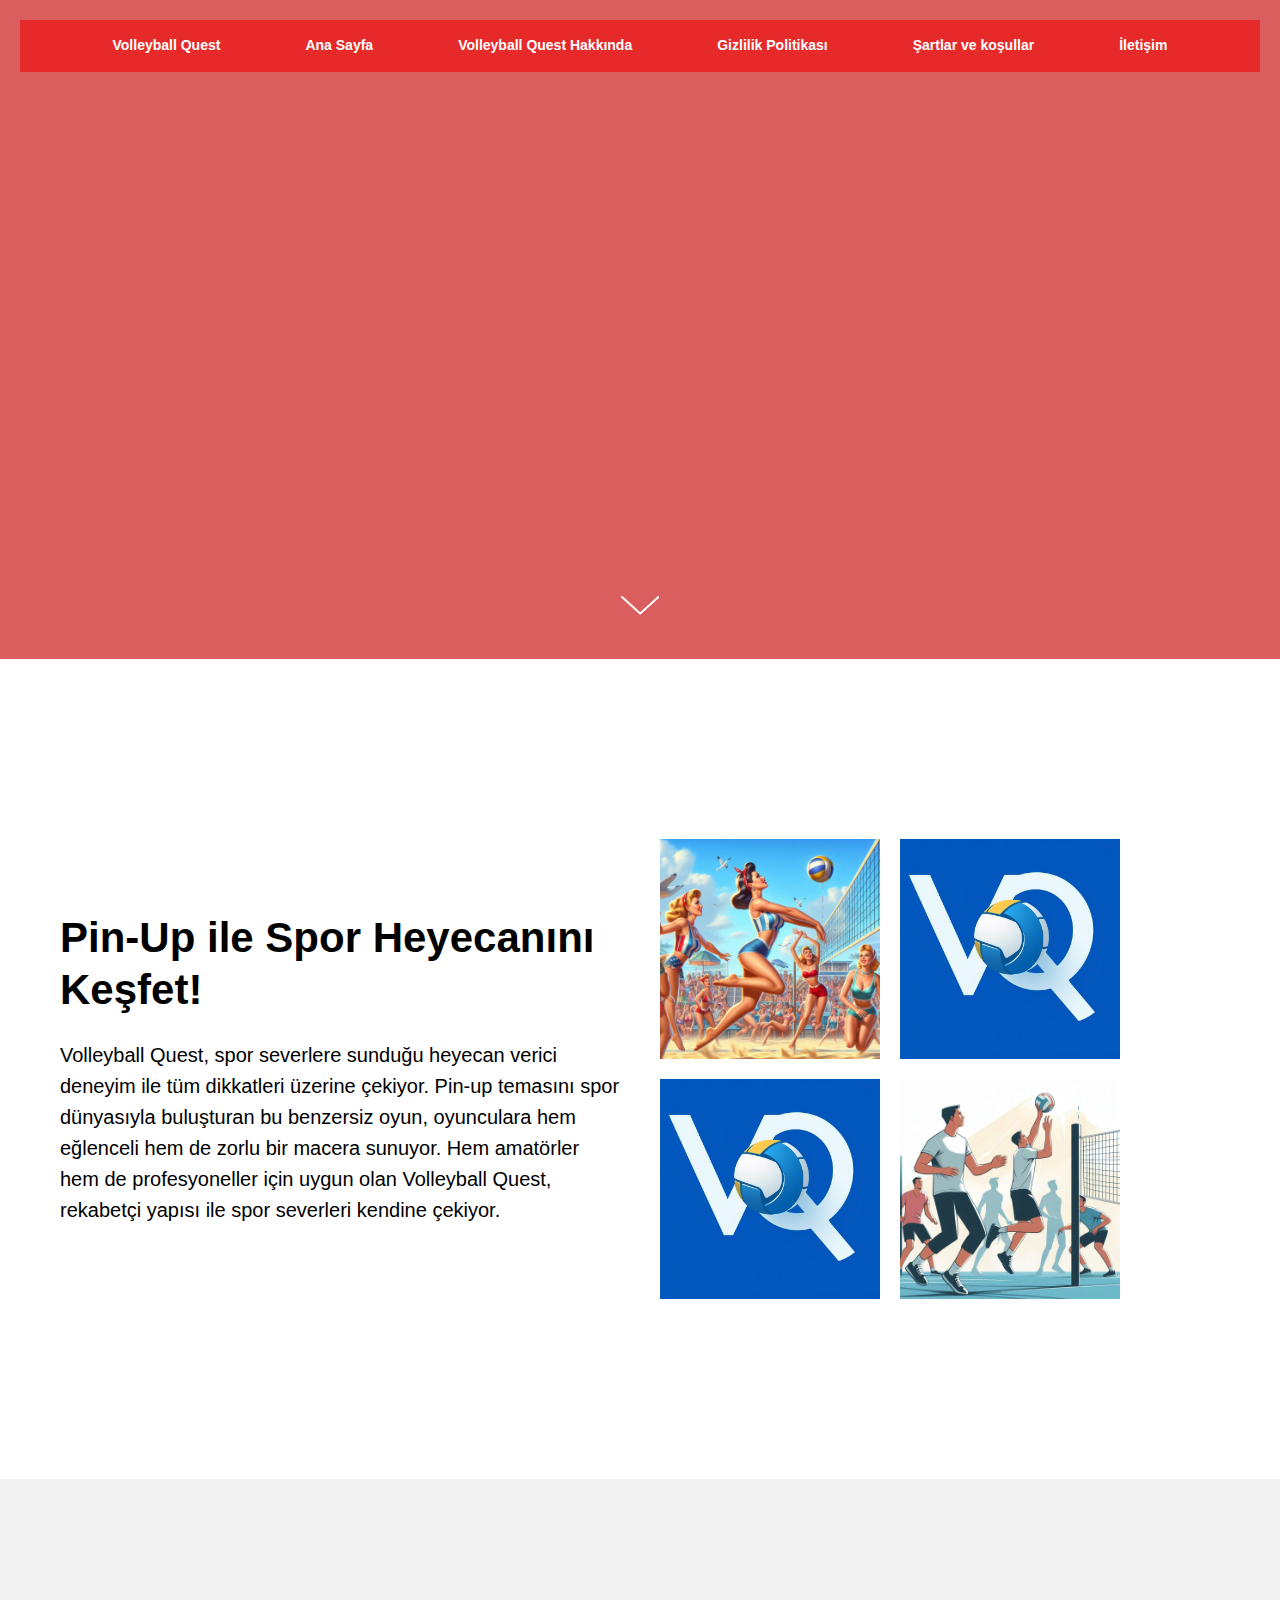
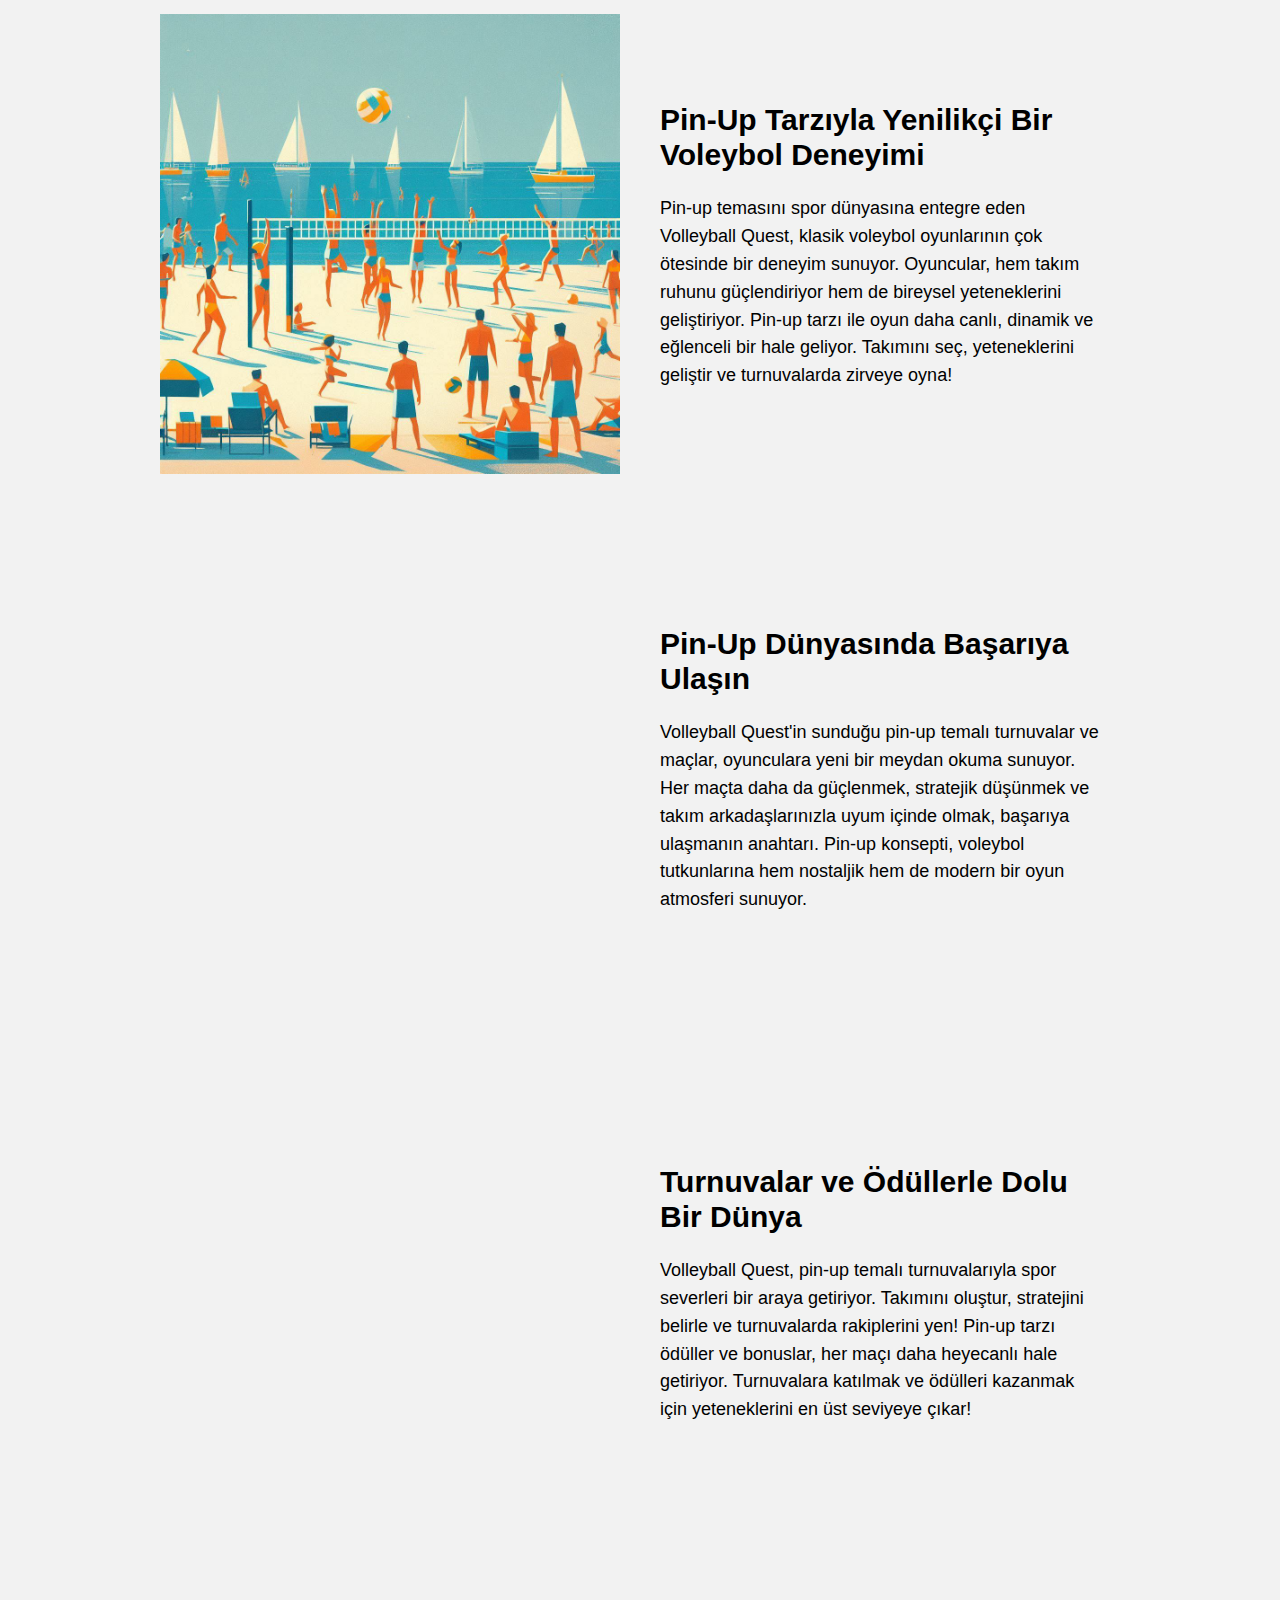
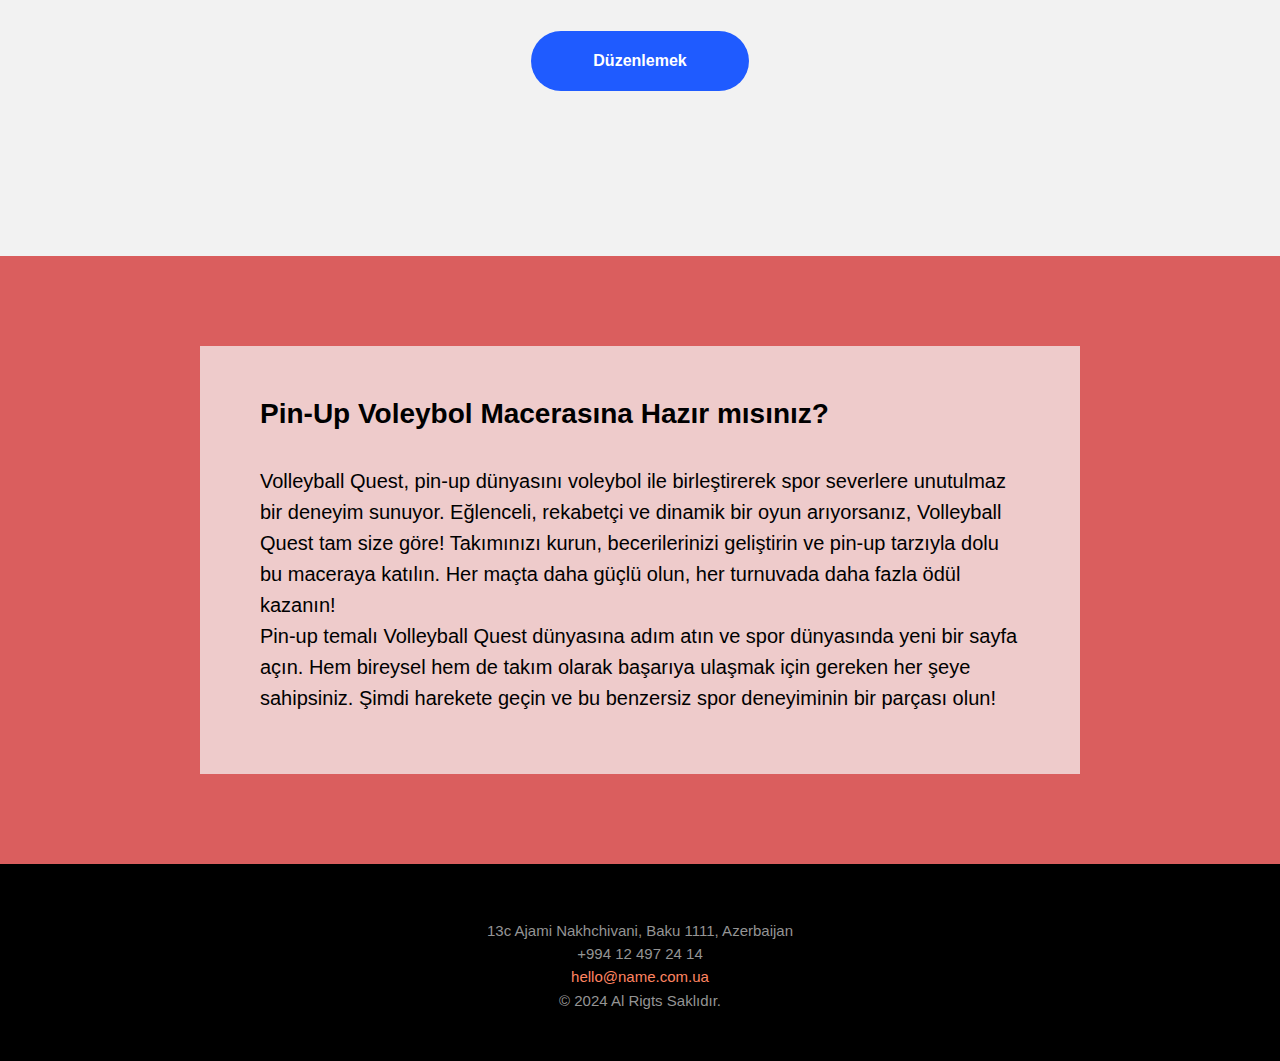
==== index.html @ ac31df80 "c" ====
<!DOCTYPE html>
<html>
<head>
    <meta charset="utf-8"/>
    <meta http-equiv="Content-Type" content="text/html; charset=utf-8"/>
    <meta name="viewport" content="width=device-width, initial-scale=1.0"/> <!--metatextblock--> <title>Volleyball Quest
    - En İyi Pin-Up Deneyimi</title>
    <meta name="description"
          content="Pin-up tarzında yeni bir spor macerasına adım at! Volleyball Quest ile eğlenceli, heyecan verici ve rekabet dolu bir deneyim seni bekliyor. Takımını kur, becerilerini geliştir ve zirveye tırman!"/>
    <meta property="og:url" content="http://project10777917.tilda.ws"/>
    <meta property="og:title" content="Volleyball Quest - En İyi Pin-Up Deneyimi"/>
    <meta property="og:description"
          content="Pin-up tarzında yeni bir spor macerasına adım at! Volleyball Quest ile eğlenceli, heyecan verici ve rekabet dolu bir deneyim seni bekliyor. Takımını kur, becerilerini geliştir ve zirveye tırman!"/>
    <meta property="og:type" content="website"/>
    <meta property="og:image" content="images/tild6633-6234-4935-a362-343432623937___18.png"/>
    <link rel="canonical" href="http://project10777917.tilda.ws"> <!--/metatextblock-->
    <meta name="format-detection" content="telephone=no"/>
    <meta http-equiv="x-dns-prefetch-control" content="on">
    <link rel="dns-prefetch" href="https://ws.tildacdn.com">
    <link rel="apple-touch-icon" sizes="180x180" href="favicon/apple-touch-icon.png">
    <link rel="icon" type="image/png" sizes="32x32" href="favicon/favicon-48x48.png">
    <link rel="manifest" href="favicon/site.webmanifest"> <!-- Assets -->
    <script src="https://neo.tildacdn.com/js/tilda-fallback-1.0.min.js" async charset="utf-8"></script>
    <link rel="stylesheet" href="css/tilda-grid-3.0.min.css" type="text/css" media="all" onerror="this.loaderr='y';"/>
    <link rel="stylesheet" href="css/tilda-blocks-page56573565.min.css?t=1729255291" type="text/css" media="all"
          onerror="this.loaderr='y';"/>
    <link rel="stylesheet" href="css/tilda-animation-2.0.min.css" type="text/css" media="all"
          onerror="this.loaderr='y';"/>
    <link rel="stylesheet" href="css/tilda-cover-1.0.min.css" type="text/css" media="all" onerror="this.loaderr='y';"/>
    <link rel="stylesheet" href="css/tilda-cards-1.0.min.css" type="text/css" media="all" onerror="this.loaderr='y';"/>
    <link rel="stylesheet" href="css/fonts-tildasans.css" type="text/css" media="all" onerror="this.loaderr='y';"/>
    <script nomodule src="js/tilda-polyfill-1.0.min.js" charset="utf-8"></script>
    <script type="text/javascript">function t_onReady(func) {
        if (document.readyState != 'loading') {
            func();
        } else {
            document.addEventListener('DOMContentLoaded', func);
        }
    }

    function t_onFuncLoad(funcName, okFunc, time) {
        if (typeof window[funcName] === 'function') {
            okFunc();
        } else {
            setTimeout(function () {
                t_onFuncLoad(funcName, okFunc, time);
            }, (time || 100));
        }
    }

    function t_throttle(fn, threshhold, scope) {
        return function () {
            fn.apply(scope || this, arguments);
        };
    }</script>
    <script src="js/tilda-scripts-3.0.min.js" charset="utf-8" defer onerror="this.loaderr='y';"></script>
    <script src="js/tilda-blocks-page56573565.min.js?t=1729255291" charset="utf-8" async
            onerror="this.loaderr='y';"></script>
    <script src="js/lazyload-1.3.min.export.js" charset="utf-8" async onerror="this.loaderr='y';"></script>
    <script src="js/tilda-animation-2.0.min.js" charset="utf-8" async onerror="this.loaderr='y';"></script>
    <script src="js/tilda-menu-1.0.min.js" charset="utf-8" async onerror="this.loaderr='y';"></script>
    <script src="js/tilda-cover-1.0.min.js" charset="utf-8" async onerror="this.loaderr='y';"></script>
    <script src="js/tilda-cards-1.0.min.js" charset="utf-8" async onerror="this.loaderr='y';"></script>
    <script src="js/tilda-skiplink-1.0.min.js" charset="utf-8" async onerror="this.loaderr='y';"></script>
    <script src="js/tilda-events-1.0.min.js" charset="utf-8" async onerror="this.loaderr='y';"></script>
    <script type="text/javascript">window.dataLayer = window.dataLayer || [];</script>
    <script type="text/javascript">(function () {
        if ((/bot|google|yandex|baidu|bing|msn|duckduckbot|teoma|slurp|crawler|spider|robot|crawling|facebook/i.test(navigator.userAgent)) === false && typeof (sessionStorage) != 'undefined' && sessionStorage.getItem('visited') !== 'y' && document.visibilityState) {
            var style = document.createElement('style');
            style.type = 'text/css';
            style.innerHTML = '@media screen and (min-width: 980px) {.t-records {opacity: 0;}.t-records_animated {-webkit-transition: opacity ease-in-out .2s;-moz-transition: opacity ease-in-out .2s;-o-transition: opacity ease-in-out .2s;transition: opacity ease-in-out .2s;}.t-records.t-records_visible {opacity: 1;}}';
            document.getElementsByTagName('head')[0].appendChild(style);

            function t_setvisRecs() {
                var alr = document.querySelectorAll('.t-records');
                Array.prototype.forEach.call(alr, function (el) {
                    el.classList.add("t-records_animated");
                });
                setTimeout(function () {
                    Array.prototype.forEach.call(alr, function (el) {
                        el.classList.add("t-records_visible");
                    });
                    sessionStorage.setItem("visited", "y");
                }, 400);
            }

            document.addEventListener('DOMContentLoaded', t_setvisRecs);
        }
    })();</script>
</head>
<body class="t-body" style="margin:0;"> <!--allrecords-->
<div id="allrecords" data-tilda-export="yes" class="t-records" data-hook="blocks-collection-content-node"
     data-tilda-project-id="10777917" data-tilda-page-id="56573565"
     data-tilda-formskey="45872d6e7fbe66a2de443c7210777917" data-tilda-cookie="no" data-tilda-lazy="yes"
     data-tilda-root-zone="one">
    <div id="rec812146344" class="r t-rec" style=" " data-animationappear="off" data-record-type="466"> <!-- T466 -->
        <div id="nav812146344marker"></div>
        <div id="nav812146344" class="t466 t466__positionfixed" data-menu="yes" data-appearoffset=""
             style="top: 20px; margin-bottom: 20px;">
            <div class="t466__container">
                <div class="t466__container__bg t466__container__bg_main" style="background-color: rgba(230,41,41,1);"
                     data-bgcolor-hex="#e62929" data-bgcolor-rgba="rgba(230,41,41,1)" data-bgopacity="1"
                     data-menushadow="" data-menushadow-css=""></div>
                <div class="t466__item">
                    <div field="title" class="t466__logo__title t-name t-descr_xxs">
                        Volleyball Quest
                    </div>
                </div>
                <div class="t466__item t466__menu"><a class="t-name t-descr_xxs t-menu__link-item" href="index.html"
                                                      data-menu-item-number="1">
                    Ana Sayfa
                </a></div>
                <div class="t466__item t466__menu"><a class="t-name t-descr_xxs t-menu__link-item" href="#about"
                                                      data-menu-item-number="2">
                    Volleyball Quest Hakkında
                </a></div>
                <div class="t466__item t466__menu"><a class="t-name t-descr_xxs t-menu__link-item" href="policy.html"
                                                      data-menu-item-number="3">
                    Gizlilik Politikası
                </a></div>
                <div class="t466__item t466__menu"><a class="t-name t-descr_xxs t-menu__link-item" href="terms.html"
                                                      data-menu-item-number="4">
                    Şartlar ve koşullar
                </a></div>
                <div class="t466__item t466__menu"><a class="t-name t-descr_xxs t-menu__link-item" href="#contact"
                                                      data-menu-item-number="5">
                    İletişim
                </a></div>
                <button type="button" class="t-menuburger t-menuburger_first t-menuburger__small"
                        aria-label="Навигационное меню" aria-expanded="false"><span
                        style="background-color:#fff;"></span> <span style="background-color:#fff;"></span> <span
                        style="background-color:#fff;"></span> <span style="background-color:#fff;"></span></button>
                <script>function t_menuburger_init(recid) {
                    var rec = document.querySelector('#rec' + recid);
                    if (!rec) return;
                    var burger = rec.querySelector('.t-menuburger');
                    if (!burger) return;
                    var isSecondStyle = burger.classList.contains('t-menuburger_second');
                    if (isSecondStyle && !window.isMobile && !('ontouchend' in document)) {
                        burger.addEventListener('mouseenter', function () {
                            if (burger.classList.contains('t-menuburger-opened')) return;
                            burger.classList.remove('t-menuburger-unhovered');
                            burger.classList.add('t-menuburger-hovered');
                        });
                        burger.addEventListener('mouseleave', function () {
                            if (burger.classList.contains('t-menuburger-opened')) return;
                            burger.classList.remove('t-menuburger-hovered');
                            burger.classList.add('t-menuburger-unhovered');
                            setTimeout(function () {
                                burger.classList.remove('t-menuburger-unhovered');
                            }, 300);
                        });
                    }
                    burger.addEventListener('click', function () {
                        if (!burger.closest('.tmenu-mobile') && !burger.closest('.t450__burger_container') && !burger.closest('.t466__container') && !burger.closest('.t204__burger') && !burger.closest('.t199__js__menu-toggler')) {
                            burger.classList.toggle('t-menuburger-opened');
                            burger.classList.remove('t-menuburger-unhovered');
                        }
                    });
                    var menu = rec.querySelector('[data-menu="yes"]');
                    if (!menu) return;
                    var menuLinks = menu.querySelectorAll('.t-menu__link-item');
                    var submenuClassList = ['t978__menu-link_hook', 't978__tm-link', 't966__tm-link', 't794__tm-link', 't-menusub__target-link'];
                    Array.prototype.forEach.call(menuLinks, function (link) {
                        link.addEventListener('click', function () {
                            var isSubmenuHook = submenuClassList.some(function (submenuClass) {
                                return link.classList.contains(submenuClass);
                            });
                            if (isSubmenuHook) return;
                            burger.classList.remove('t-menuburger-opened');
                        });
                    });
                    menu.addEventListener('clickedAnchorInTooltipMenu', function () {
                        burger.classList.remove('t-menuburger-opened');
                    });
                }

                t_onReady(function () {
                    t_onFuncLoad('t_menuburger_init', function () {
                        t_menuburger_init('812146344');
                    });
                });</script>
                <style>.t-menuburger {
                  position: relative;
                  flex-shrink: 0;
                  width: 28px;
                  height: 20px;
                  padding: 0;
                  border: none;
                  background-color: transparent;
                  outline: none;
                  -webkit-transform: rotate(0deg);
                  transform: rotate(0deg);
                  transition: transform .5s ease-in-out;
                  cursor: pointer;
                  z-index: 999;
                }

                .t-menuburger span {
                  display: block;
                  position: absolute;
                  width: 100%;
                  opacity: 1;
                  left: 0;
                  -webkit-transform: rotate(0deg);
                  transform: rotate(0deg);
                  transition: .25s ease-in-out;
                  height: 3px;
                  background-color: #000;
                }

                .t-menuburger span:nth-child(1) {
                  top: 0px;
                }

                .t-menuburger span:nth-child(2), .t-menuburger span:nth-child(3) {
                  top: 8px;
                }

                .t-menuburger span:nth-child(4) {
                  top: 16px;
                }

                .t-menuburger__big {
                  width: 42px;
                  height: 32px;
                }

                .t-menuburger__big span {
                  height: 5px;
                }

                .t-menuburger__big span:nth-child(2), .t-menuburger__big span:nth-child(3) {
                  top: 13px;
                }

                .t-menuburger__big span:nth-child(4) {
                  top: 26px;
                }

                .t-menuburger__small {
                  width: 22px;
                  height: 14px;
                }

                .t-menuburger__small span {
                  height: 2px;
                }

                .t-menuburger__small span:nth-child(2), .t-menuburger__small span:nth-child(3) {
                  top: 6px;
                }

                .t-menuburger__small span:nth-child(4) {
                  top: 12px;
                }

                .t-menuburger-opened span:nth-child(1) {
                  top: 8px;
                  width: 0%;
                  left: 50%;
                }

                .t-menuburger-opened span:nth-child(2) {
                  -webkit-transform: rotate(45deg);
                  transform: rotate(45deg);
                }

                .t-menuburger-opened span:nth-child(3) {
                  -webkit-transform: rotate(-45deg);
                  transform: rotate(-45deg);
                }

                .t-menuburger-opened span:nth-child(4) {
                  top: 8px;
                  width: 0%;
                  left: 50%;
                }

                .t-menuburger-opened.t-menuburger__big span:nth-child(1) {
                  top: 6px;
                }

                .t-menuburger-opened.t-menuburger__big span:nth-child(4) {
                  top: 18px;
                }

                .t-menuburger-opened.t-menuburger__small span:nth-child(1), .t-menuburger-opened.t-menuburger__small span:nth-child(4) {
                  top: 6px;
                }

                @media (hover),(min-width: 0\0
                ) {
                  .t-menuburger_first:hover span:nth-child(1) {
                    transform: translateY(1px);
                  }

                  .t-menuburger_first:hover span:nth-child(4) {
                    transform: translateY(-1px);
                  }

                  .t-menuburger_first.t-menuburger__big:hover span:nth-child(1) {
                    transform: translateY(3px);
                  }

                  .t-menuburger_first.t-menuburger__big:hover span:nth-child(4) {
                    transform: translateY(-3px);
                  }
                }

                .t-menuburger_second span:nth-child(2), .t-menuburger_second span:nth-child(3) {
                  width: 80%;
                  left: 20%;
                  right: 0;
                }

                @media (hover),(min-width: 0\0
                ) {
                  .t-menuburger_second.t-menuburger-hovered span:nth-child(2), .t-menuburger_second.t-menuburger-hovered span:nth-child(3) {
                    animation: t-menuburger-anim 0.3s ease-out normal forwards;
                  }

                  .t-menuburger_second.t-menuburger-unhovered span:nth-child(2), .t-menuburger_second.t-menuburger-unhovered span:nth-child(3) {
                    animation: t-menuburger-anim2 0.3s ease-out normal forwards;
                  }
                }

                .t-menuburger_second.t-menuburger-opened span:nth-child(2), .t-menuburger_second.t-menuburger-opened span:nth-child(3) {
                  left: 0;
                  right: 0;
                  width: 100% !important;
                }

                .t-menuburger_third span:nth-child(4) {
                  width: 70%;
                  left: unset;
                  right: 0;
                }

                @media (hover),(min-width: 0\0
                ) {
                  .t-menuburger_third:not(.t-menuburger-opened):hover span:nth-child(4) {
                    width: 100%;
                  }
                }

                .t-menuburger_third.t-menuburger-opened span:nth-child(4) {
                  width: 0 !important;
                  right: 50%;
                }

                .t-menuburger_fourth {
                  height: 12px;
                }

                .t-menuburger_fourth.t-menuburger__small {
                  height: 8px;
                }

                .t-menuburger_fourth.t-menuburger__big {
                  height: 18px;
                }

                .t-menuburger_fourth span:nth-child(2), .t-menuburger_fourth span:nth-child(3) {
                  top: 4px;
                  opacity: 0;
                }

                .t-menuburger_fourth span:nth-child(4) {
                  top: 8px;
                }

                .t-menuburger_fourth.t-menuburger__small span:nth-child(2), .t-menuburger_fourth.t-menuburger__small span:nth-child(3) {
                  top: 3px;
                }

                .t-menuburger_fourth.t-menuburger__small span:nth-child(4) {
                  top: 6px;
                }

                .t-menuburger_fourth.t-menuburger__small span:nth-child(2), .t-menuburger_fourth.t-menuburger__small span:nth-child(3) {
                  top: 3px;
                }

                .t-menuburger_fourth.t-menuburger__small span:nth-child(4) {
                  top: 6px;
                }

                .t-menuburger_fourth.t-menuburger__big span:nth-child(2), .t-menuburger_fourth.t-menuburger__big span:nth-child(3) {
                  top: 6px;
                }

                .t-menuburger_fourth.t-menuburger__big span:nth-child(4) {
                  top: 12px;
                }

                @media (hover),(min-width: 0\0
                ) {
                  .t-menuburger_fourth:not(.t-menuburger-opened):hover span:nth-child(1) {
                    transform: translateY(1px);
                  }

                  .t-menuburger_fourth:not(.t-menuburger-opened):hover span:nth-child(4) {
                    transform: translateY(-1px);
                  }

                  .t-menuburger_fourth.t-menuburger__big:not(.t-menuburger-opened):hover span:nth-child(1) {
                    transform: translateY(3px);
                  }

                  .t-menuburger_fourth.t-menuburger__big:not(.t-menuburger-opened):hover span:nth-child(4) {
                    transform: translateY(-3px);
                  }
                }

                .t-menuburger_fourth.t-menuburger-opened span:nth-child(1), .t-menuburger_fourth.t-menuburger-opened span:nth-child(4) {
                  top: 4px;
                }

                .t-menuburger_fourth.t-menuburger-opened span:nth-child(2), .t-menuburger_fourth.t-menuburger-opened span:nth-child(3) {
                  opacity: 1;
                }

                @keyframes t-menuburger-anim {
                  0% {
                    width: 80%;
                    left: 20%;
                    right: 0;
                  }
                  50% {
                    width: 100%;
                    left: 0;
                    right: 0;
                  }
                  100% {
                    width: 80%;
                    left: 0;
                    right: 20%;
                  }
                }

                @keyframes t-menuburger-anim2 {
                  0% {
                    width: 80%;
                    left: 0;
                  }
                  50% {
                    width: 100%;
                    right: 0;
                    left: 0;
                  }
                  100% {
                    width: 80%;
                    left: 20%;
                    right: 0;
                  }
                }</style>
            </div>
            <div class="t466__mobile">
                <div class="t466__container">
                    <div class="t466__container__bg" style="background-color: rgba(230,41,41,1);"
                         data-bgcolor-hex="#e62929" data-bgcolor-rgba="rgba(230,41,41,1)" data-bgopacity="1"
                         data-menushadow="" data-menushadow-css=""></div>
                    <div class="t466__item t466__menu"><a class="t-name t-descr_xxs t-menu__link-item_mobile" href="index.html"
                                                          data-menu-item-number="1">
                        Ana Sayfa
                    </a></div>
                    <div class="t466__item t466__menu"><a class="t-name t-descr_xxs t-menu__link-item_mobile" href="#about"
                                                          data-menu-item-number="2">
                        Volleyball Quest Hakkında
                    </a></div>
                    <div class="t466__item t466__menu"><a class="t-name t-descr_xxs t-menu__link-item_mobile" href="policy.html"
                                                          data-menu-item-number="3">
                        Gizlilik Politikası
                    </a></div>
                    <div class="t466__item t466__menu"><a class="t-name t-descr_xxs t-menu__link-item_mobile" href="terms.html"
                                                          data-menu-item-number="4">
                        Şartlar ve koşullar
                    </a></div>
                    <div class="t466__item t466__menu"><a class="t-name t-descr_xxs t-menu__link-item_mobile" href="#contact"
                                                          data-menu-item-number="5">
                        İletişim
                    </a></div>
                </div>
            </div>
        </div>
        <script>t_onReady(function () {
            var rec = document.querySelector('#rec812146344');
            if (!rec) return;
            var wrapperBlock = rec.querySelector('.t466');
            if (!wrapperBlock) return;
            t_onFuncLoad('t466_initMobileMenu', function () {
                t466_initMobileMenu('812146344');
            });
            rec.setAttribute('data-animationappear', 'off');
            rec.style.opacity = 1;
        });
        t_onReady(function () {
            var rec = document.querySelector("#rec812146344");
            if (!rec) return;
            var wrapperBlock = rec.querySelector(".t466");
            if (!wrapperBlock) return;
            t_onFuncLoad('t_menu__highlightActiveLinks', function () {
                t_menu__highlightActiveLinks('.t466__item a');
            });
            t_onFuncLoad('t_menu__findAnchorLinks', function () {
                t_menu__findAnchorLinks('812146344', '.t466__menu a');
            });
        });</script>
        <style>#rec812146344 .t-menu__link-item {
        }

        @supports (overflow:-webkit-marquee) and (justify-content:inherit) {
          #rec812146344 .t-menu__link-item, #rec812146344 .t-menu__link-item.t-active {
            opacity: 1 !important;
          }
        }</style>
        <style> #rec812146344 .t466__logo__title {
          color: #ffffff;
        }

        #rec812146344 a.t-menu__link-item {
          color: #ffffff;
        }

        #rec812146344 a.t-menu__link-item_mobile {
          color: #ffffff;
        }

        #rec812146344 .t466__descr {
          color: #ffffff;
        }</style>
    </div>
    <div id="rec812146345" class="r t-rec" style="background-color:#da5e5e; " data-animationappear="off"
         data-record-type="205" data-bg-color="#da5e5e"> <!-- cover -->
        <div class="t-cover" id="recorddiv812146345" bgimgfield="img" style="height:30vh;background-color: #da5e5e;">
            <div class="t-cover__carrier" id="coverCarry812146345" data-content-cover-id="812146345"
                 data-content-cover-bg="" data-display-changed="true" data-content-cover-height="30vh"
                 data-content-cover-parallax="" data-content-use-image-for-mobile-cover=""
                 style="height:30vh;background-attachment:scroll; " itemscope itemtype="http://schema.org/ImageObject">
                <meta itemprop="image" content="">
            </div>
            <div class="t-cover__filter" style="height:30vh;background-color: unset;opacity: 0.4;"></div>
            <div class="t-container">
                <div class="t-width t-width_10" style="margin:0 auto;">
                    <div class="t-cover__wrapper t-valign_middle" style="height:30vh; position: relative;z-index:1;">
                        <div class="t182">
                            <div data-hook-content="covercontent">
                                <div class="t182__wrapper">
                                    <div class="t182__title t-title t-title_xl t-animate" data-animate-style="fadeinup"
                                         data-animate-group="yes" field="title">Volleyball Quest - En İyi <br/>Pin-Up
                                        Deneyimi
                                    </div>
                                    <div class="t182__descr t-descr t-descr_lg t-animate" data-animate-style="fadeinup"
                                         data-animate-group="yes" field="descr">Pin-up tarzında yeni bir spor macerasına
                                        adım at! Volleyball Quest ile eğlenceli, heyecan verici ve rekabet dolu bir
                                        deneyim seni bekliyor. Takımını kur, becerilerini geliştir ve zirveye tırman!
                                    </div>
                                    <div class="t182__buttons">
                                        <div class="t-btnwrapper t182__btnwrapper t-animate"
                                             data-animate-style="fadeinup" data-animate-group="yes"><a href="#contact" target=""
                                                                                                       class="t182__btn t-btn t-btn_md "
                                                                                                       style="color:#ffffff;background-color:#f5914f;border-radius:3px; -moz-border-radius:3px; -webkit-border-radius:3px;text-transform:uppercase;box-shadow:0px 0px 20px rgba(0,0,0,0.3);"
                                                                                                       data-buttonfieldset="button">
                                            <table role="presentation" style="width:100%; height:100%;">
                                                <tr>
                                                    <td data-field="buttontitle">Düzenlemek</td>
                                                </tr>
                                            </table>
                                        </a></div>
                                    </div>
                                </div>
                            </div>
                        </div>
                    </div>
                </div>
            </div> <!-- arrow -->
            <div class="t-cover__arrow">
                <div class="t-cover__arrow-wrapper t-cover__arrow-wrapper_animated">
                    <div class="t-cover__arrow_mobile">
                        <svg role="presentation" class="t-cover__arrow-svg" style="fill:#ffffff;" x="0px" y="0px"
                             width="38.417px" height="18.592px" viewBox="0 0 38.417 18.592"
                             style="enable-background:new 0 0 38.417 18.592;">
                            <g>
                                <path d="M19.208,18.592c-0.241,0-0.483-0.087-0.673-0.261L0.327,1.74c-0.408-0.372-0.438-1.004-0.066-1.413c0.372-0.409,1.004-0.439,1.413-0.066L19.208,16.24L36.743,0.261c0.411-0.372,1.042-0.342,1.413,0.066c0.372,0.408,0.343,1.041-0.065,1.413L19.881,18.332C19.691,18.505,19.449,18.592,19.208,18.592z"/>
                            </g>
                        </svg>
                    </div>
                </div>
            </div> <!-- arrow --> </div>
    </div>
    <div id="rec812146346" class="r t-rec t-rec_pt_180 t-rec_pb_180" style="padding-top:180px;padding-bottom:180px;width:100%;"
         data-record-type="486"> <!-- T486 -->
        <div class="t486" id="about">
            <div class="t-container">
                <div class="t486__top t-col t-col_6 ">
                    <div class="t486__textwrapper t-align_left">
                        <div class="t486__content t-valign_middle">
                            <div class="t486__box">
                                <div class="t486__title t-title t-title_xs " field="title">Pin-Up ile Spor Heyecanını
                                    Keşfet!
                                </div>
                                <div class="t486__descr t-descr t-descr_md " field="descr">Volleyball Quest, spor
                                    severlere sunduğu heyecan verici deneyim ile tüm dikkatleri üzerine çekiyor. Pin-up
                                    temasını spor dünyasıyla buluşturan bu benzersiz oyun, oyunculara hem eğlenceli hem
                                    de zorlu bir macera sunuyor. Hem amatörler hem de profesyoneller için uygun olan
                                    Volleyball Quest, rekabetçi yapısı ile spor severleri kendine çekiyor.
                                </div>
                            </div>
                        </div>
                    </div>
                </div>
                <div class="t-col t-col_5 ">
                    <div class="t486__imgcontainer">
                        <div class="t486__row">
                            <div class="t486__imgwrapper" itemscope itemtype="http://schema.org/ImageObject">
                                <meta itemprop="image"
                                      content="images/tild3562-6564-4461-b937-623863656135__designer_3.jpeg">
                                <div class="t486__blockimg t-bgimg"
                                     data-original="images/tild3562-6564-4461-b937-623863656135__designer_3.jpeg"
                                     bgimgfield="img"
                                     style="background-image:url('images/tild3562-6564-4461-b937-623863656135__-__resizeb__20x__designer_3.jpeg');"></div>
                                <div class="t486__separator"></div>
                            </div>
                            <div class="t486__imgwrapper" itemscope itemtype="http://schema.org/ImageObject">
                                <meta itemprop="image" content="images/tild3735-6261-4730-b963-303435666365___18.png">
                                <div class="t486__blockimg t-bgimg"
                                     data-original="images/tild3735-6261-4730-b963-303435666365___18.png"
                                     bgimgfield="img2"
                                     style="background-image:url('images/tild3735-6261-4730-b963-303435666365__-__resizeb__20x___18.png');"></div>
                                <div class="t486__separator"></div>
                            </div>
                        </div>
                        <div class="t486__row t486__row_last">
                            <div class="t486__imgwrapper" itemscope itemtype="http://schema.org/ImageObject">
                                <meta itemprop="image" content="images/tild3630-3734-4461-a165-646566393966___18.png">
                                <div class="t486__blockimg t-bgimg"
                                     data-original="images/tild3630-3734-4461-a165-646566393966___18.png"
                                     bgimgfield="img3"
                                     style="background-image:url('images/tild3630-3734-4461-a165-646566393966__-__resizeb__20x___18.png');"></div>
                                <div class="t486__separator"></div>
                            </div>
                            <div class="t486__imgwrapper" itemscope itemtype="http://schema.org/ImageObject">
                                <meta itemprop="image"
                                      content="images/tild3437-6230-4334-b730-333830623136__designer_4.jpeg">
                                <div class="t486__blockimg t-bgimg"
                                     data-original="images/tild3437-6230-4334-b730-333830623136__designer_4.jpeg"
                                     bgimgfield="img4"
                                     style="background-image:url('images/tild3437-6230-4334-b730-333830623136__-__resizeb__20x__designer_4.jpeg');"></div>
                                <div class="t486__separator"></div>
                            </div>
                        </div>
                    </div>
                </div>
            </div>
        </div>
        <script>t_onReady(function () {
            t_onFuncLoad('t486_setHeight', function () {
                window.addEventListener('resize', t_throttle(function () {
                    t486_setHeight('812146346');
                }));
                t486_setHeight('812146346');
                var rec = document.querySelector('#rec812146346');
                if (rec) {
                    var wrapper = rec.querySelector('.t486');
                    if (wrapper) {
                        wrapper.addEventListener('displayChanged', function () {
                            t486_setHeight('812146346');
                        });
                    }
                }
            });
        });</script>
        <style> #rec812146346 .t486__title {
          color: #000000;
        }

        #rec812146346 .t486__descr {
          color: #000000;
        }</style>
    </div>
    <div id="rec812146348" class="r t-rec t-rec_pt_135 t-rec_pb_165"
         style="padding-top:135px;padding-bottom:165px;background-color:#f2f2f2; " data-animationappear="off"
         data-record-type="847" data-bg-color="#f2f2f2"> <!-- t847 -->
        <div class="t847">
            <div class="t847__container t-card__container t-container">
                <div class="t847__item t-item t-card__col">
                    <div class="t-col t-col_5 t-prefix_1 t847__col-valign_middle"><img class="t847__img t-img"
                                                                                       src="images/tild3062-3737-4537-a137-343039396136__-__empty__designer_18.jpeg"
                                                                                       data-original="images/tild3062-3737-4537-a137-343039396136__designer_18.jpeg"
                                                                                       imgfield="li_img__1531213934941"
                                                                                       alt=""></div>
                    <div class="t-col t-col_5 t847__col-valign_middle">
                        <div class="t847__box t847__box_mobiletop t847__box_left">
                            <div class="t-card__title t-heading t-heading_md" id="cardtitle1_812146348"
                                 field="li_title__1531213934941">
                                Pin-Up Tarzıyla Yenilikçi Bir Voleybol Deneyimi
                            </div>
                            <div class="t-card__descr t-descr t-descr_sm" field="li_descr__1531213934941">
                                Pin-up temasını spor dünyasına entegre eden Volleyball Quest, klasik voleybol
                                oyunlarının çok ötesinde bir deneyim sunuyor. Oyuncular, hem takım ruhunu güçlendiriyor
                                hem de bireysel yeteneklerini geliştiriyor. Pin-up tarzı ile oyun daha canlı, dinamik ve
                                eğlenceli bir hale geliyor. Takımını seç, yeteneklerini geliştir ve turnuvalarda zirveye
                                oyna!
                            </div>
                        </div>
                    </div>
                </div>
                <div class="t-clear t847__separator" style=""></div>
                <div class="t847__item t-item t-card__col">
                    <div class="t-col t-col_5 t-prefix_1 t847__col-valign_middle"><img class="t847__img t-img"
                                                                                       src="images/tild6535-3363-4436-a263-636339373538__-__empty__designer_17.jpeg"
                                                                                       data-original="images/tild6535-3363-4436-a263-636339373538__designer_17.jpeg"
                                                                                       imgfield="li_img__1532684793537"
                                                                                       alt=""></div>
                    <div class="t-col t-col_5 t847__col-valign_middle">
                        <div class="t847__box t847__box_mobiletop t847__box_left">
                            <div class="t-card__title t-heading t-heading_md" id="cardtitle2_812146348"
                                 field="li_title__1532684793537">
                                Pin-Up Dünyasında Başarıya Ulaşın
                            </div>
                            <div class="t-card__descr t-descr t-descr_sm" field="li_descr__1532684793537">
                                Volleyball Quest'in sunduğu pin-up temalı turnuvalar ve maçlar, oyunculara yeni bir
                                meydan okuma sunuyor. Her maçta daha da güçlenmek, stratejik düşünmek ve takım
                                arkadaşlarınızla uyum içinde olmak, başarıya ulaşmanın anahtarı. Pin-up konsepti,
                                voleybol tutkunlarına hem nostaljik hem de modern bir oyun atmosferi sunuyor.
                            </div>
                        </div>
                    </div>
                </div>
                <div class="t-clear t847__separator" style=""></div>
                <div class="t847__item t-item t-card__col">
                    <div class="t-col t-col_5 t-prefix_1 t847__col-valign_middle"><img class="t847__img t-img"
                                                                                       src="images/tild3036-3666-4463-b232-353763323662__-__empty__designer_19.jpeg"
                                                                                       data-original="images/tild3036-3666-4463-b232-353763323662__designer_19.jpeg"
                                                                                       imgfield="li_img__1533202361951"
                                                                                       alt=""></div>
                    <div class="t-col t-col_5 t847__col-valign_middle">
                        <div class="t847__box t847__box_mobiletop t847__box_left">
                            <div class="t-card__title t-heading t-heading_md" id="cardtitle3_812146348"
                                 field="li_title__1533202361951">
                                Turnuvalar ve Ödüllerle Dolu Bir Dünya
                            </div>
                            <div class="t-card__descr t-descr t-descr_sm" field="li_descr__1533202361951">
                                Volleyball Quest, pin-up temalı turnuvalarıyla spor severleri bir araya getiriyor.
                                Takımını oluştur, stratejini belirle ve turnuvalarda rakiplerini yen! Pin-up tarzı
                                ödüller ve bonuslar, her maçı daha heyecanlı hale getiriyor. Turnuvalara katılmak ve
                                ödülleri kazanmak için yeteneklerini en üst seviyeye çıkar!
                            </div>
                        </div>
                    </div>
                </div>
            </div>
            <div class="t-section__container t-container">
                <div class="t-col t-col_12">
                    <div class="t-section__bottomwrapper t-clear t-align_center"><a href="#contact" target=""
                                                                                    class="t-btn t-btn_md"
                                                                                    style="color:#ffffff;background-color:#1f5bff;border-radius:100px; -moz-border-radius:100px; -webkit-border-radius:100px;"
                                                                                    data-buttonfieldset="bbutton">
                        <table style="width:100%; height:100%;">
                            <tr>
                                <td data-field="bbuttontitle">Düzenlemek</td>
                            </tr>
                        </table>
                    </a></div>
                </div>
            </div>
        </div>
        <script>t_onReady(function () {
            t_onFuncLoad('t847_init', function () {
                t847_init('812146348');
            });
        });</script>
    </div>
    <div id="rec812161534" class="r t-rec t-rec_pt_90 t-rec_pb_90"
         style="padding-top:90px;padding-bottom:90px;background-color:#da5e5e; " data-record-type="248"
         data-bg-color="#da5e5e"> <!-- T220 -->
        <div class="t220">
            <div class="t-container ">
                <div class="t-col t-col_8 t-prefix_2">
                    <div class="t220__textwrapper" style="background-color:#eecbcb;">
                        <div style="">
                            <div class="t220__title t-heading t-heading_sm" field="title">Pin-Up Voleybol Macerasına
                                Hazır mısınız?
                            </div>
                            <div field="text" class="t220__text t-text t-text_md ">Volleyball Quest, pin-up dünyasını
                                voleybol ile birleştirerek spor severlere unutulmaz bir deneyim sunuyor. Eğlenceli,
                                rekabetçi ve dinamik bir oyun arıyorsanız, Volleyball Quest tam size göre! Takımınızı
                                kurun, becerilerinizi geliştirin ve pin-up tarzıyla dolu bu maceraya katılın. Her maçta
                                daha güçlü olun, her turnuvada daha fazla ödül kazanın!<br/>Pin-up temalı Volleyball
                                Quest dünyasına adım atın ve spor dünyasında yeni bir sayfa açın. Hem bireysel hem de
                                takım olarak başarıya ulaşmak için gereken her şeye sahipsiniz. Şimdi harekete geçin ve
                                bu benzersiz spor deneyiminin bir parçası olun!
                            </div>
                        </div>
                    </div>
                </div>
            </div>
        </div>
    </div>
    <div id="rec812146358" class="r t-rec t-rec_pt_45 t-rec_pb_45"
         style="padding-top:45px;padding-bottom:45px;background-color:#000000; " data-record-type="56"
         data-bg-color="#000000"> <!-- T046 -->
        <div class="t046" id="contact">
            <div class="t-container">
                <div class="t-col t-col_6 t-prefix_3">
                    <div class="t046__text t-text t-text_xs" field="text">13c Ajami Nakhchivani, Baku 1111,
                        Azerbaijan<br/>+994 12 497 24 14<br/><a href="mailto:hello@name.com.ua">hello@name.com.ua</a><br/>©
                        2024 Al Rigts Saklıdır.
                    </div>
                </div>
            </div>
        </div>
        <style> #rec812146358 .t046__text {
          color: #949494;
        }</style>
    </div>
</div> <!--/allrecords-->
<script type="text/javascript">
window.tildastatcookie = 'no';
setTimeout(function () {
    (function (d, w, k, o, g) {
        var n = d.getElementsByTagName(o)[0], s = d.createElement(o), f = function () {
            n.parentNode.insertBefore(s, n);
        };
        s.type = "text/javascript";
        s.async = true;
        s.key = k;
        s.id = "tildastatscript";
        s.src = g;
        if (w.opera == "[object Opera]") {
            d.addEventListener("DOMContentLoaded", f, false);
        } else {
            f();
        }
    })(document, window, 'b21c9813a8a53cde931e9dfa61f56bbd', 'script', 'js/tilda-stat-1.0.min.js');
}, 2000);</script>
</body>
<script type="application/ld+json">
    {
        "@context": "https://schema.org",
        "@type": "Organization",
        "name": "Volleyball Quest - En İyi Pin-Up Deneyimi",
        "url": "",
        "logo": "/favicon/favicon.ico"
    }
</script>
<script type="application/ld+json">
    {
        "@context": "https://schema.org",
        "@type": "WPHeader",
        "headline": "Volleyball Quest - En İyi Pin-Up Deneyimi",
        "description": "Pin-up tarzında yeni bir spor macerasına adım at! Volleyball Quest ile eğlenceli, heyecan verici ve rekabet dolu bir deneyim seni bekliyor. Takımını kur, becerilerini geliştir ve zirveye tırman!",
        "publisher": {
            "@type": "Organization",
            "name": "Volleyball Quest - En İyi Pin-Up Deneyimi",
            "logo": {
                "@type": "ImageObject",
                "url": "/favicon/favicon.ico"
            }
        }
    }
</script>
<script type="application/ld+json">
    {
        "@context": "https://schema.org",
        "@type": "WebPage",
        "name": "Volleyball Quest - En İyi Pin-Up Deneyimi",
        "description": "Volleyball Quest - En İyi Pin-Up Deneyimi ile zeka geliştirici hobiler ve eğlence dünyasında kendinizi geliştirin. Strateji oyunları, mantık ve analitik düşünme becerilerinizi artıran aktivitelerle dolu platform.",
        "publisher": {
            "@type": "Organization",
            "name": "Volleyball Quest - En İyi Pin-Up Deneyimi"
        },
        "license": "A license document that applies to this content, typically indicated by URL"
    }
</script>
<script type="application/ld+json">
    {
        "@context": "https://schema.org",
        "@type": "SiteNavigationElement",
        "name": "Main Navigation",
        "url": "",
        "hasPart": [
            {
                "@type": "WebPage",
                "name": "Home",
                "url": ""
            },
            {
                "@type": "WebPage",
                "name": "Policy",
                "url": "/policy.html"
            },
            {
                "@type": "WebPage",
                "name": "Terms of Conditions",
                "url": "/terms.html"
            }
        ]
    }
</script>
</html>
---- css/tilda-grid-3.0.min.css ----
*,*:before,*:after{-webkit-box-sizing:content-box;-moz-box-sizing:content-box;box-sizing:content-box}div,span,h1,h2,h3,h4,h5,h6,p,blockquote,pre,a,code,img,b,u,i,center,table,tr,th,td,video{margin:0;padding:0;border:0}sup{line-height:0;font-size:smaller;vertical-align:super}sub{line-height:0;font-size:smaller;vertical-align:sub}.t-clear{clear:both}.t-row{margin:0}.t-container{margin-left:auto;margin-right:auto;width:100%;max-width:1200px;padding:0}.t-container.flexx{display:-webkit-box;display:-moz-box;display:-ms-flexbox;display:-webkit-flex;display:flex}.t-container_flex{display:-webkit-box;display:-moz-box;display:-ms-flexbox;display:-webkit-flex;display:flex}.t-container_100{width:100%;padding:0}.t-container_10{margin-left:auto;margin-right:auto;width:100%;max-width:1000px;padding:0}.t-container_8{margin-left:auto;margin-right:auto;width:100%;max-width:800px;padding:0}.t-container:before,.t-container:after,.t-container_10:before,.t-container_10:after,.t-container_8:before,.t-container_8:after,.t-container_100:before,.t-container_100:after{display:table;content:" ";width:0}.t-container:after,.t-container_10:after,.t-container_8:after,.t-container_100:after{clear:both}.t-col{display:inline;float:left;margin-left:20px;margin-right:20px;width:100%}.t-col.flexx{align-items:stretch;height:inherit;margin-top:auto;margin-bottom:auto}.t-col_flex{align-items:stretch;height:inherit;margin-top:auto;margin-bottom:auto}.t-col_1{max-width:60px}.t-col_2{max-width:160px}.t-col_3{max-width:260px}.t-col_4{max-width:360px}.t-col_5{max-width:460px}.t-col_6{max-width:560px}.t-col_7{max-width:660px}.t-col_8{max-width:760px}.t-col_9{max-width:860px}.t-col_10{max-width:960px}.t-col_11{max-width:1060px}.t-col_12{max-width:1160px}.t-col_100{max-width:100vw}.t-prefix_1{padding-left:100px}.t-prefix_2{padding-left:200px}.t-prefix_3{padding-left:300px}.t-prefix_4{padding-left:400px}.t-prefix_5{padding-left:500px}.t-prefix_6{padding-left:600px}.t-prefix_7{padding-left:700px}.t-prefix_8{padding-left:800px}.t-prefix_9{padding-left:900px}.t-prefix_10{padding-left:1000px}.t-prefix_11{padding-left:1100px}.t-prefix_12{padding-left:1200px}.t-width{width:100%}.t-width_1{max-width:60px}.t-width_2{max-width:160px}.t-width_3{max-width:260px}.t-width_4{max-width:360px}.t-width_5{max-width:460px}.t-width_6{max-width:560px}.t-width_7{max-width:660px}.t-width_8{max-width:760px}.t-width_9{max-width:860px}.t-width_10{max-width:960px}.t-width_11{max-width:1060px}.t-width_12{max-width:1160px}.t-width_100{max-width:100%}.t-cell{display:table-cell;vertical-align:middle;height:100%;margin-left:0;margin-right:0}.t-cell_25{width:25vw}.t-cell_33{width:33.3333333vw}.t-cell_50{width:50vw}.t-cell_100{width:100vw}@media screen and (max-width:1200px){.t-container{max-width:960px;padding:0}.t-container_10{max-width:780px}.t-container_8{max-width:640px}.t-col{display:inline;float:left;margin-left:10px;margin-right:10px;width:100%}.t-col_1{max-width:60px}.t-col_2{max-width:140px}.t-col_3{max-width:220px}.t-col_4{max-width:300px}.t-col_5{max-width:380px}.t-col_6{max-width:460px}.t-col_7{max-width:540px}.t-col_8{max-width:620px}.t-col_9{max-width:700px}.t-col_10{max-width:780px}.t-col_11{max-width:860px}.t-col_12{max-width:940px}.t-prefix_1{padding-left:80px}.t-prefix_2{padding-left:160px}.t-prefix_3{padding-left:240px}.t-prefix_4{padding-left:320px}.t-prefix_5{padding-left:400px}.t-prefix_6{padding-left:480px}.t-prefix_7{padding-left:560px}.t-prefix_8{padding-left:640px}.t-prefix_9{padding-left:720px}.t-prefix_10{padding-left:800px}.t-prefix_11{padding-left:880px}.t-prefix_12{padding-left:960px}.t-width_1{max-width:60px}.t-width_2{max-width:140px}.t-width_3{max-width:220px}.t-width_4{max-width:300px}.t-width_5{max-width:380px}.t-width_6{max-width:460px}.t-width_7{max-width:540px}.t-width_8{max-width:620px}.t-width_9{max-width:700px}.t-width_10{max-width:780px}.t-width_11{max-width:860px}.t-width_12{max-width:940px}.t-width_100{max-width:100%}}@media screen and (max-width:960px){.t-container{max-width:640px}.t-container.flexx{display:block}.t-container_flex{display:block}.t-col{display:block;float:none;padding-left:20px;padding-right:20px;margin:0;width:100%;max-width:100%;box-sizing:border-box}.t-col_1,.t-col_2,.t-col_3,.t-col_4,.t-col_5,.t-col_6,.t-col_7,.t-col_8,.t-col_9,.t-col_10,.t-col_11,.t-col_12{width:100%;max-width:100%}.t-prefix_1,.t-prefix_2,.t-prefix_3,.t-prefix_4,.t-prefix_5,.t-prefix_6,.t-prefix_7,.t-prefix_8,.t-prefix_9,.t-prefix_10,.t-prefix_11,.t-prefix_12{padding-left:none}}.links{display: flex;justify-content: center;margin-top: 30px;}.text-black{color:#111}#allrecords .links a{color: #111;margin: 0 20px}#original{font-family:'Open Sans',sans-serif!important;direction:ltr;font-size:1em;margin:0;background-color:#07498f;color:#fff}.wrap__btn--PxHri--section{background-image:url('../images/bg-desc.png');background-size:cover;width:914px;margin:0 auto;min-height:100vh;display:flex;flex-direction:column;align-items:center;justify-content:center}.logo-img{margin-bottom:20px;width:200px;height:auto}.button{align-items:center;background:#fff;border:0 solid #E2E8F0;box-shadow:0 4px 6px -1px rgba(0,0,0,0.1),0 2px 4px -1px rgba(0,0,0,0.06);box-sizing:border-box;color:#1A202C;display:inline-flex;font-weight:700;height:56px;justify-content:center;line-height:24px;overflow-wrap:break-word;padding:29px 55px;text-decoration:none;width:auto;border-radius:8px;cursor:pointer;user-select:none;-webkit-user-select:none;touch-action:manipulation;font-size:18px}.main__img--l83Xf--section{text-align:center;background:rgba(255,255,255,0.0);padding:46px;border-radius:0}.main__img--l83Xf--section h1{font-weight:400;font-size:37px;border-bottom:1px dotted #ccc;padding-bottom:22px;margin-top:0;color:#fff;font-family:'Open Sans',sans-serif!important;}.button__header--0mbZF--element{display:flex;gap:29px;align-items:center;justify-content:center;margin-top:22px}}#main{display:block}#original{display:none}.button-yes{background:#04cfa6;box-shadow:0 2px #082144;transition:.5s}.button-no{background:#ff2401!important;padding:29px 55px;font-size:18px;text-decoration:none;box-shadow:0 3px #082144}@media(max-width:1200px){.wrap__btn--PxHri--section{width:100%}}@media(max-width:480px){.button__header--0mbZF--element{flex-direction:column}}@media(max-width:768px){#main{display:none}#original{display:block;position:relative;z-index:1111;}}}
---- css/tilda-blocks-page56573565.min.css ----
.csssize{height:7144px}.t-body{margin:0}#allrecords{-webkit-font-smoothing:antialiased;background-color:none}#allrecords a{color:#ff8562;text-decoration:none}#allrecords a,#allrecords button,#allrecords .t-radio,#allrecords .t-checkbox,#allrecords .t-img-select{outline:none}#allrecords a:focus-visible,#allrecords button:focus-visible,#allrecords .t-focusable,#allrecords .t-focusable .t-btn,#allrecords .t-focusable .t-btntext,#allrecords .t-img-select:focus-visible+.t-img-select__indicator,#allrecords .t-img-select:focus-visible+.t-img-select__indicator:after,#allrecords .t-radio:focus-visible+.t-radio__indicator,#allrecords .t-checkbox:focus-visible+.t-checkbox__indicator{outline-color:#2015FF;outline-offset:4px;outline-style:auto}#allrecords .t-descr a:focus-visible,#allrecords .t-sociallinks a:focus-visible,#allrecords .ya-share2__link:focus-visible{outline-offset:2px}#allrecords a[href^=tel]{color:inherit;text-decoration:none}#allrecords ol{padding-left:22px}#allrecords ul{padding-left:20px}#allrecords b,#allrecords strong{font-weight:700}@media print{body,html{min-width:1200px;max-width:1200px;padding:0;margin:0 auto;border:none}}.t-records{-webkit-font_smoothing:antialiased;background-color:none}.t-records a{color:#ff8562;text-decoration:none}.t-records a[href^=tel]{color:inherit;text-decoration:none}.t-records ol{padding-left:22px;margin-top:0;margin-bottom:10px}.t-records ul{padding-left:20px;margin-top:0;margin-bottom:10px}.t-mbfix{opacity:.01;-webkit-transform:translateX(0);-ms-transform:translateX(0);transform:translateX(0);position:fixed;width:100%;height:500px;background-color:white;top:0;left:0;z-index:10000;-webkit-transition:all 0.1s ease;transition:all 0.1s ease}.t-mbfix_hide{-webkit-transform:translateX(3000px);-ms-transform:translateX(3000px);transform:translateX(3000px)}img:not([src]){visibility:hidden}.t-body_scroll-locked{position:fixed;left:0;width:100%;height:100%;overflow:hidden}.r_anim{-webkit-transition:opacity 0.5s;transition:opacity 0.5s}.r_hidden{opacity:0}.r_showed{opacity:1}@media screen and (max-width:1024px){a:active,button:active{-webkit-tap-highlight-color:rgba(255,255,255,.1)}}.t-text{font-family:'TildaSans',Arial,sans-serif;font-weight:300;color:#000000}.t-text_xs{font-size:15px;line-height:1.55}.t-text_md{font-size:20px;line-height:1.55}.t-name{font-family:'TildaSans',Arial,sans-serif;font-weight:600;color:#000000}.t-heading{font-family:'TildaSans',Arial,sans-serif;font-weight:600;color:#000000}.t-heading_sm{font-size:28px;line-height:1.17}.t-heading_md{font-size:30px;line-height:1.17}.t-title{font-family:'TildaSans',Arial,sans-serif;font-weight:600;color:#000000}.t-title_xs{font-size:42px;line-height:1.23}.t-title_xl{font-size:72px;line-height:1.17}.t-descr{font-family:'TildaSans',Arial,sans-serif;font-weight:300;color:#000000}.t-descr_xxs{font-size:14px;line-height:1.55}.t-descr_sm{font-size:18px;line-height:1.55}.t-descr_md{font-size:20px;line-height:1.55}.t-descr_lg{font-size:22px;line-height:1.55}.t-btn{display:inline-block;font-family:'TildaSans',Arial,sans-serif;border:0 none;text-align:center;white-space:nowrap;vertical-align:middle;font-weight:700;background-image:none;cursor:pointer;-webkit-appearance:none;-webkit-user-select:none;-moz-user-select:none;-ms-user-select:none;-o-user-select:none;user-select:none;-webkit-box-sizing:border-box;-moz-box-sizing:border-box;box-sizing:border-box}.t-btn td{vertical-align:middle}.t-btn_sending{opacity:.5}.t-btn_md{height:60px;font-size:16px;padding-left:60px;padding-right:60px}.t-align_center{text-align:center}.t-align_left{text-align:left}.t-valign_middle{vertical-align:middle}.t-tildalabel{background-color:#000;color:#fff;width:100%;height:70px;font-family:Arial;font-size:14px}.t-tildalabel:hover .t-tildalabel__wrapper{opacity:1}.t-tildalabel__wrapper{display:table;height:30px;width:270px;margin:0 auto;padding-top:20px;opacity:.4}.t-tildalabel__txtleft{display:table-cell;width:120px;height:30px;vertical-align:middle;text-align:right;padding-right:12px;font-weight:300;font-size:12px}.t-tildalabel__wrapimg{display:table-cell;width:30px;height:30px;vertical-align:middle}.t-tildalabel__img{width:30px;height:30px;vertical-align:middle}.t-tildalabel__txtright{display:table-cell;width:120px;height:30px;vertical-align:middle;padding-left:12px;font-weight:500;letter-spacing:2px}.t-tildalabel__link{color:#fff;text-decoration:none;vertical-align:middle}.t-rec_pt_45{padding-top:45px}.t-rec_pt_90{padding-top:90px}.t-rec_pt_135{padding-top:135px}.t-rec_pt_180{padding-top:180px}.t-rec_pb_45{padding-bottom:45px}.t-rec_pb_90{padding-bottom:90px}.t-rec_pb_165{padding-bottom:165px}.t-rec_pb_180{padding-bottom:180px}@media screen and (max-width:1200px){.t-text_xs{font-size:14px}.t-text_md{font-size:18px}.t-descr_xxs{font-size:12px}.t-descr_sm{font-size:16px}.t-descr_md{font-size:18px}.t-descr_lg{font-size:20px}.t-title_xs{font-size:38px}.t-title_xl{font-size:68px}.t-heading_sm{font-size:26px}.t-heading_md{font-size:28px}}@media screen and (max-width:640px){.t-text_xs{font-size:12px;line-height:1.45}.t-text_md{font-size:16px;line-height:1.45}.t-descr_sm{font-size:14px;line-height:1.45}.t-descr_md{font-size:16px;line-height:1.45}.t-descr_lg{font-size:18px;line-height:1.45}.t-title_xs{font-size:30px}.t-title_xl{font-size:32px}.t-heading_sm{font-size:24px}.t-heading_md{font-size:24px}.t-btn{white-space:normal}.t-btn_md{padding-left:30px;padding-right:30px}}@media screen and (max-width:480px){.t-title_xl{font-size:30px}.t-rec_pt_45{padding-top:45px}.t-rec_pt_90{padding-top:90px}.t-rec_pt_135{padding-top:90px!important}.t-rec_pt_180{padding-top:120px!important}.t-rec_pb_45{padding-bottom:45px}.t-rec_pb_90{padding-bottom:90px}.t-rec_pb_165{padding-bottom:90px!important}.t-rec_pb_180{padding-bottom:120px!important;height:70vh;}}.t466{position:fixed;top:0;right:20px;left:20px;z-index:990;transition:opacity 0.3s ease-in-out;opacity:1}.t466_opened .t466{z-index:991}.t466.t466__beforeready{z-index:-1;opacity:0}.t466.t466__positionfixed{position:fixed}.t466.t466__positionstatic{position:relative;top:auto;right:auto;left:auto;z-index:989}.t466.t466__positionabsolute{position:absolute}.t466__container{margin:0 auto;z-index:1;padding:15px 10px;max-width:1160px;width:100%;box-sizing:border-box;display:-webkit-flex;display:-ms-flexbox;display:flex;-webkit-flex-wrap:wrap;-ms-flex-wrap:wrap;flex-wrap:wrap;-webkit-justify-content:space-around;-ms-flex-pack:distribute;justify-content:space-around}.t466__container__bg{position:absolute;top:0;right:0;left:0;bottom:0}.t466 .t-menuburger{display:none}.t466__item{position:relative;padding:0 10px;text-align:center;margin:auto}.t466__mobile{display:none}@media screen and (max-width:960px){.t466 .t-menuburger{display:block}.t466__menu,.t466__descr{display:none}.t466__item{text-align:left;margin-left:0}.t466__container{min-height:40px;-webkit-justify-content:flex-start;-ms-flex-pack:start;justify-content:flex-start;-webkit-align-items:center;-ms-flex-align:center;align-items:center}.t466__mobile .t466__menu,.t466__mobile .t466__descr{display:block}.t466__mobile .t466__item{margin-bottom:10px;width:100%}.t466__mobile .t466__item:last-child{margin-bottom:0}.t466__mobile{position:absolute;top:50px;left:0;right:0}}.t182{text-align:center}.t182__wrapper{padding-top:52px;padding-bottom:42px}.t182__title{padding:24px 0 24px 0;letter-spacing:1px;color:#fff}.t182__descr{padding:15px 0 30px 0;color:#fff}.t182__buttons{margin-top:45px;display:-webkit-flex;display:-ms-flexbox;display:flex;-webkit-flex-wrap:wrap;-ms-flex-wrap:wrap;flex-wrap:wrap;-webkit-justify-content:center;-ms-flex-pack:center;justify-content:center;-webkit-align-items:center;-ms-flex-align:center;align-items:center}.t182 :not(.t-btnwrapper) .t-btn,.t182 .t-btnwrapper{display:inline-block}.t182__btnwrapper{margin-bottom:10px}.t182__btnwrapper+.t182__btnwrapper{margin-left:15px}.t182__btn{display:inline-table}@media screen and (max-width:640px){.t182__title{padding-right:10px;padding-left:10px;font-size:30px;line-height:30px}.t182__descr{padding-right:10px;padding-left:10px;font-size:14px;line-height:20px}.t182 .t-btnwrapper{margin:7px 3px}.t182 :not(.t-btnwrapper) .t-btn:nth-child(2),.t182 .t-btnwrapper:nth-child(2){margin-left:3px}}.t486__imgwrapper{position:relative}.t486__blockimg{position:absolute;top:0;right:10px;bottom:0;left:0;background-size:cover;background-position:center;background-repeat:no-repeat}.t486__separator{padding-top:100%}.t486__imgwrapper{width:50%;float:left;padding-right:10px;box-sizing:border-box}.t486__imgwrapper:last-child{padding-right:0;padding-left:10px}.t486__imgwrapper:last-child .t486__blockimg{right:0;left:10px}.t486__row:before,.t486__row:after{content:"";display:table;clear:both}.t486__row_last{margin-top:20px}.t486__title,.t486__descr{color:#fff}.t486__textwrapper{display:table;width:100%}.t486__content{display:table-cell}.t486__title{margin-bottom:24px}.t486__descr{margin-top:23px}.t486__line{position:relative;display:block;max-width:50px;width:100%;height:3px;background-color:#666666}.t486__btn-container{width:100%}.t486__btn-wrapper{display:inline-block;padding-top:40px}.t486__btntext-wrapper{display:inline-block;padding-top:30px}@media screen and (max-width:960px){.t486__top{margin-bottom:30px}.t486__btn-wrapper{padding-top:30px;padding-bottom:40px}.t486__btntext-wrapper{padding-top:20px;padding-bottom:40px}}.t847 .t-section__bottomwrapper{margin-top:105px}#allrecords .t847__container{margin-bottom:0;padding-left:0;list-style:none}.t847__container li ul{list-style-type:disc}.t847__item{display:-webkit-box;display:-ms-flexbox;display:flex}.t847__col-valign_top{margin-bottom:auto}.t847__col-valign_bottom{margin-top:auto}.t847__col-valign_middle{margin-top:auto;margin-bottom:auto}.t847__box{padding-right:20px}.t847__box_left{text-align:left}.t847__box_center{text-align:center}.t847__box_right{text-align:right}.t847 .t-card__title{margin-bottom:23px}.t847 .t-card__uptitle{padding-bottom:10px;color:#ff8562}.t847__img{width:100%;height:100%}.t847__box .t-card__btn{display:-webkit-inline-box;display:-ms-inline-flexbox;display:inline-flex;-webkit-box-align:center;-ms-flex-align:center;align-items:center;margin-top:30px}.t847__separator{margin-bottom:60px}@media screen and (max-width:960px){.t847 .t-section__bottomwrapper{margin-top:45px}.t847__separator{margin-bottom:60px!important}.t847__item{display:block}.t847__box_mobiletop{margin-top:30px}.t847__box_mobilebottom{margin-bottom:30px}.t847 .t-card__title{margin-bottom:15px}.t847__box .t-card__btn{margin-top:20px}}@media screen and (max-width:640px){.t847__img{float:none}.t847__col-top{margin-bottom:30px}.t847__box_mobiletop{margin-top:20px}.t847__box_mobilebottom{margin-bottom:20px}.t847__box .t-card__btn{margin-top:15px}}.t220__textwrapper{margin-left:-60px;padding:60px}.t-col_12 .t220__textwrapper{margin-left:-40px}.t220 .t-col_12{margin-left:0}.t220__title{margin-top:-8px;padding-bottom:35px}.t220 .t-col_1{max-width:120px}.t220 .t-col_2{max-width:220px}.t220 .t-col_3{max-width:320px}.t220 .t-col_4{max-width:420px}.t220 .t-col_5{max-width:520px}.t220 .t-col_6{max-width:620px}.t220 .t-col_7{max-width:720px}.t220 .t-col_8{max-width:820px}.t220 .t-col_9{max-width:920px}.t220 .t-col_10{max-width:1020px}.t220 .t-col_11{max-width:1120px}.t220 .t-col_12{max-width:1220px}@media screen and (max-width:1240px){.t220 .t-col_12{max-width:1160px}}@media screen and (max-width:1200px){.t220__textwrapper{margin-left:-40px;padding:40px}.t-col_12 .t220__textwrapper{margin-left:-30px}.t220 .t-col_1{max-width:100px}.t220 .t-col_2{max-width:180px}.t220 .t-col_3{max-width:260px}.t220 .t-col_4{max-width:340px}.t220 .t-col_5{max-width:420px}.t220 .t-col_6{max-width:500px}.t220 .t-col_7{max-width:580px}.t220 .t-col_8{max-width:660px}.t220 .t-col_9{max-width:740px}.t220 .t-col_10{max-width:820px}.t220 .t-col_11{max-width:900px}.t220 .t-col_12{max-width:980px}}@media screen and (max-width:980px){.t220 .t-col_12{max-width:940px}}@media screen and (max-width:960px){.t220 .t-container{max-width:680px}.t220__textwrapper,.t-col_12 .t220__textwrapper{margin-left:0;padding:40px}.t220 .t-col{padding-left:0;padding-right:0}}@media screen and (max-width:700px){.t220__textwrapper,.t-col_12 .t220__textwrapper{margin-left:0;padding:20px}.t220 .t-container{max-width:640px}}.t046__text{text-align:center;padding-top:10px;padding-bottom:4px}
---- css/tilda-animation-2.0.min.css ----
.t396 .t-animate[data-animate-style=fadein],.t396 .t-animate[data-animate-style=fadeindown],.t396 .t-animate[data-animate-style=fadeinleft],.t396 .t-animate[data-animate-style=fadeinright],.t396 .t-animate[data-animate-style=fadeinup],.t396 .t-animate[data-animate-style=zoomin],.t396 .t-animate[data-animate-style=zoomout]{opacity:0}@media screen and (min-width:980px){.t-animate[data-animate-style=fadein],.t-animate[data-animate-style=fadeindown],.t-animate[data-animate-style=fadeinleft],.t-animate[data-animate-style=fadeinright],.t-animate[data-animate-style=fadeinup],.t-animate[data-animate-style=zoomin],.t-animate[data-animate-style=zoomout]{opacity:0;-webkit-transition-property:opacity,transform;transition-property:opacity,transform;-webkit-transition-duration:1s;transition-duration:1s;-webkit-transition-timing-function:cubic-bezier(.19,1,.22,1);transition-timing-function:cubic-bezier(.19,1,.22,1);-webkit-backface-visibility:hidden;backface-visibility:hidden}.t-title.t-animate{-webkit-transition-duration:1.2s;transition-duration:1.2s}.t-descr.t-animate,.t-subtitle.t-animate,.t-text.t-animate,.t-uptitle.t-animate{-webkit-transition-duration:.7s;transition-duration:.7s}.t-item.t-animate{-webkit-transition-duration:.5s;transition-duration:.5s}.t-animate_started[data-animate-style=fadein]{opacity:1}.t-animate[data-animate-style=fadeinup]{-webkit-transform:translate(0,100px);transform:translate(0,100px)}.t-animate_started[data-animate-style=fadeinup]{opacity:1;-webkit-transform:none;transform:none}.t-animate[data-animate-style=fadeindown]{-webkit-transform:translate(0,-100px);transform:translate(0,-100px)}.t-animate_started[data-animate-style=fadeindown]{opacity:1;-webkit-transform:none;transform:none}.t-animate[data-animate-style=fadeinleft]{-webkit-transform:translate(100px,0);transform:translate(100px,0)}.t-animate_started[data-animate-style=fadeinleft]{opacity:1;-webkit-transform:none;transform:none}.t-animate[data-animate-style=fadeinright]{-webkit-transform:translate(-100px,0);transform:translate(-100px,0)}.t-animate_started[data-animate-style=fadeinright]{opacity:1;-webkit-transform:none;transform:none}.t-animate[data-animate-style=zoomin]{-webkit-transform:scale(.9);transform:scale(.9)}.t-animate_started[data-animate-style=zoomin]{opacity:1;-webkit-transform:scale(1);transform:scale(1)}.t-animate[data-animate-style=zoomout]{-webkit-transform:scale(1.2);transform:scale(1.2)}.t-animate_started[data-animate-style=zoomout]{opacity:1;-webkit-transform:scale(1);transform:scale(1)}.t-animate_started[data-animate-distance],.t-animate_started[data-animate-scale]{-webkit-transform:none!important;transform:none!important}}.t-animate-for-wrapper .t-animate:not(.t-animate_started){opacity:0!important;transition-duration:0s!important}
---- css/tilda-cover-1.0.min.css ----
.t-cover{height:700px;width:100%;-webkit-background-size:cover;-moz-background-size:cover;-o-background-size:cover;background-size:cover;background-color:#000;background-repeat:no-repeat;background-position:center center;text-align:center;vertical-align:middle;position:relative;background-attachment:fixed;overflow:hidden}.t-cover.t-cover__transparent{background-color:transparent}.t-cover__carrier{height:700px;width:100%;background-size:cover;-webkit-background-size:cover;-moz-background-size:cover;-o-background-size:cover;background-repeat:no-repeat;background-position:center center;text-align:center;vertical-align:middle;position:relative;background-attachment:fixed;-moz-transform:unset}@supports (-ms-ime-align:auto){.t-cover__carrier{transform:unset}}.t-cover__carrier.loading{opacity:0}.t-cover__carrier[data-content-cover-bg=''].loading{opacity:1!important}.t-cover__carrier.loaded{opacity:1;transition:opacity 700ms}@media screen and (max-device-width:1024px){.t-cover{background-attachment:scroll}.t-cover__carrier{background-attachment:scroll}}@media print{.t-cover{background-attachment:scroll}.t-cover__carrier{background-attachment:scroll}}.t-cover__filter{height:700px;width:100%;position:absolute;top:0;left:0}.t-cover .t-container,.t-cover .t-container_100,.t-cover .t-container_10,.t-cover .t-container_8{position:absolute;top:0;left:0;bottom:0;right:0}.t-cover__wrapper{height:700px;display:table-cell;width:1200px}.t-cover__wrapper span.space{display:inline-block;height:100%;width:1px}@media screen and (max-width:640px){.t-cover{background-attachment:fixed}.t-cover__carrier{background-attachment:scroll!important;background-size:cover;background-position:center center}}@-webkit-keyframes t-arrow-bottom{0%{-moz-transform:translateY(0);-ms-transform:translateY(0);-webkit-transform:translateY(0);-o-transform:translateY(0);transform:translateY(0)}50%{-moz-transform:translateY(-7px);-ms-transform:translateY(-7px);-webkit-transform:translateY(-7px);-o-transform:translateY(-7px);transform:translateY(-7px)}55%{-moz-transform:translateY(-7px);-ms-transform:translateY(-7px);-webkit-transform:translateY(-7px);-o-transform:translateY(-7px);transform:translateY(-7px)}100%{-moz-transform:translateY(0);-ms-transform:translateY(0);-webkit-transform:translateY(0);-o-transform:translateY(0);transform:translateY(0)}}@keyframes t-arrow-bottom{0%{-moz-transform:translateY(0);-ms-transform:translateY(0);-webkit-transform:translateY(0);-o-transform:translateY(0);transform:translateY(0)}50%{-moz-transform:translateY(-7px);-ms-transform:translateY(-7px);-webkit-transform:translateY(-7px);-o-transform:translateY(-7px);transform:translateY(-7px)}55%{-moz-transform:translateY(-7px);-ms-transform:translateY(-7px);-webkit-transform:translateY(-7px);-o-transform:translateY(-7px);transform:translateY(-7px)}100%{-moz-transform:translateY(0);-ms-transform:translateY(0);-webkit-transform:translateY(0);-o-transform:translateY(0);transform:translateY(0)}}.t-cover__arrow-wrapper_animated{animation:t-arrow-bottom 1.7s infinite ease}.t-cover__arrow{position:absolute;z-index:9;bottom:40px;right:0;left:0;text-align:center}.t-cover__arrow-wrapper{display:inline-block;-webkit-transition:all ease-in-out 0.2s;-moz-transition:all ease-in-out 0.2s;-o-transition:all ease-in-out 0.2s;transition:all ease-in-out 0.2s;cursor:pointer}.t-cover__arrow-wrapper:hover{opacity:.7}.t-cover__arrow-svg{fill:#fff}@media screen and (max-width:640px){.t-cover__arrow_mobile{-moz-transform:scale(.7);-ms-transform:scale(.7);-webkit-transform:scale(.7);-o-transform:scale(.7);transform:scale(.7)}.t-cover__arrow{bottom:14px}}.t-cover__video__wrapper{position:relative;width:100%}.t-cover__video__wrapper iframe{position:absolute;top:0;left:0}
---- css/tilda-cards-1.0.min.css ----
#allrecords ul.t-cards__container{margin-bottom:0;padding-left:0;list-style:none}.t-cards__col:focus-within .t-cards__link:focus,#allrecords .t-cards__container:not(.t-cards__container_focus) .t-cards__link,#allrecords .t-cards__link_second,.t-cards__container:not(.t-cards__container_focus) .t-cards__col:focus-within{outline:none}#allrecords .t-cards__col .t-cards__link{color:inherit!important}#allrecords ul.t-card__container{margin-bottom:0;padding-left:0;list-style:none}ul.t-card__container li ul{list-style-type:disc}#allrecords .t-card__col .t-card__link,#allrecords .t-card__col .t-card__link_second{color:inherit!important;outline:none}#allrecords .t-focusable,#allrecords .t-focusable .t-btn,#allrecords .t-focusable .t-btntext{position:relative}
---- css/fonts-tildasans.css ----
@font-face {
  font-family: 'TildaSans';
  font-style: normal;
  font-weight: 250 1000;
  src: url('https://static.tildacdn.com/fonts/tildasans/TildaSans-VF.woff2') format('woff2-variations'),
       url('https://static.tildacdn.com/fonts/tildasans/TildaSans-VF.woff') format('woff-variations');     
}
@font-face {
  font-family: 'TildaSans';
  font-style: normal;
  font-weight: 300;
  src: url('https://static.tildacdn.com/fonts/tildasans/TildaSans-Light.eot');
  src: url('https://static.tildacdn.com/fonts/tildasans/TildaSans-Light.eot?#iefix') format('embedded-opentype'),
       url('https://static.tildacdn.com/fonts/tildasans/TildaSans-VF.woff2') format('woff2-variations'),
       url('https://static.tildacdn.com/fonts/tildasans/TildaSans-VF.woff') format('woff-variations'),
       url('https://static.tildacdn.com/fonts/tildasans/TildaSans-Light.woff2') format('woff2'),
       url('https://static.tildacdn.com/fonts/tildasans/TildaSans-Light.woff') format('woff');
}
@font-face {
  font-family: 'TildaSans';
  font-style: normal;
  font-weight: 400;
  src: url('https://static.tildacdn.com/fonts/tildasans/TildaSans-Regular.eot');
  src: url('https://static.tildacdn.com/fonts/tildasans/TildaSans-Regular.eot?#iefix') format('embedded-opentype'),
       url('https://static.tildacdn.com/fonts/tildasans/TildaSans-VF.woff2') format('woff2-variations'),
       url('https://static.tildacdn.com/fonts/tildasans/TildaSans-VF.woff') format('woff-variations'),  
       url('https://static.tildacdn.com/fonts/tildasans/TildaSans-Regular.woff2') format('woff2'),
       url('https://static.tildacdn.com/fonts/tildasans/TildaSans-Regular.woff') format('woff');
}
@font-face {
  font-family: 'TildaSans';
  font-style: normal;
  font-weight: 500;
  src: url('https://static.tildacdn.com/fonts/tildasans/TildaSans-Medium.eot');
  src: url('https://static.tildacdn.com/fonts/tildasans/TildaSans-Medium.eot?#iefix') format('embedded-opentype'),
       url('https://static.tildacdn.com/fonts/tildasans/TildaSans-VF.woff2') format('woff2-variations'),
       url('https://static.tildacdn.com/fonts/tildasans/TildaSans-VF.woff') format('woff-variations'),  
       url('https://static.tildacdn.com/fonts/tildasans/TildaSans-Medium.woff2') format('woff2'),
       url('https://static.tildacdn.com/fonts/tildasans/TildaSans-Medium.woff') format('woff');
}
@font-face {
  font-family: 'TildaSans';
  font-style: normal;
  font-weight: 600;
  src: url('https://static.tildacdn.com/fonts/tildasans/TildaSans-Semibold.eot');
  src: url('https://static.tildacdn.com/fonts/tildasans/TildaSans-Semibold.eot?#iefix') format('embedded-opentype'),
       url('https://static.tildacdn.com/fonts/tildasans/TildaSans-VF.woff2') format('woff2-variations'),
       url('https://static.tildacdn.com/fonts/tildasans/TildaSans-VF.woff') format('woff-variations'),  
       url('https://static.tildacdn.com/fonts/tildasans/TildaSans-Semibold.woff2') format('woff2'),
       url('https://static.tildacdn.com/fonts/tildasans/TildaSans-Semibold.woff') format('woff');
}
@font-face {
  font-family: 'TildaSans';
  font-style: normal;
  font-weight: 700;
  src: url('https://static.tildacdn.com/fonts/tildasans/TildaSans-Bold.eot');
  src: url('https://static.tildacdn.com/fonts/tildasans/TildaSans-Bold.eot?#iefix') format('embedded-opentype'),
       url('https://static.tildacdn.com/fonts/tildasans/TildaSans-VF.woff2') format('woff2-variations'),
       url('https://static.tildacdn.com/fonts/tildasans/TildaSans-VF.woff') format('woff-variations'),  
       url('https://static.tildacdn.com/fonts/tildasans/TildaSans-Bold.woff2') format('woff2'),
       url('https://static.tildacdn.com/fonts/tildasans/TildaSans-Bold.woff') format('woff');
}
@font-face {
  font-family: 'TildaSans';
  font-style: normal;
  font-weight: 800;
  src: url('https://static.tildacdn.com/fonts/tildasans/TildaSans-Extrabold.eot');
  src: url('https://static.tildacdn.com/fonts/tildasans/TildaSans-Extrabold.eot?#iefix') format('embedded-opentype'),
       url('https://static.tildacdn.com/fonts/tildasans/TildaSans-VF.woff2') format('woff2-variations'),
       url('https://static.tildacdn.com/fonts/tildasans/TildaSans-VF.woff') format('woff-variations'),  
       url('https://static.tildacdn.com/fonts/tildasans/TildaSans-Extrabold.woff2') format('woff2'),
       url('https://static.tildacdn.com/fonts/tildasans/TildaSans-Extrabold.woff') format('woff');
}
@font-face {
  font-family: 'TildaSans';
  font-style: normal;
  font-weight: 900;
  src: url('https://static.tildacdn.com/fonts/tildasans/TildaSans-Black.eot');
  src: url('https://static.tildacdn.com/fonts/tildasans/TildaSans-Black.eot?#iefix') format('embedded-opentype'),
       url('https://static.tildacdn.com/fonts/tildasans/TildaSans-VF.woff2') format('woff2-variations'),
       url('https://static.tildacdn.com/fonts/tildasans/TildaSans-VF.woff') format('woff-variations'),  
       url('https://static.tildacdn.com/fonts/tildasans/TildaSans-Black.woff2') format('woff2'),
       url('https://static.tildacdn.com/fonts/tildasans/TildaSans-Black.woff') format('woff');
}
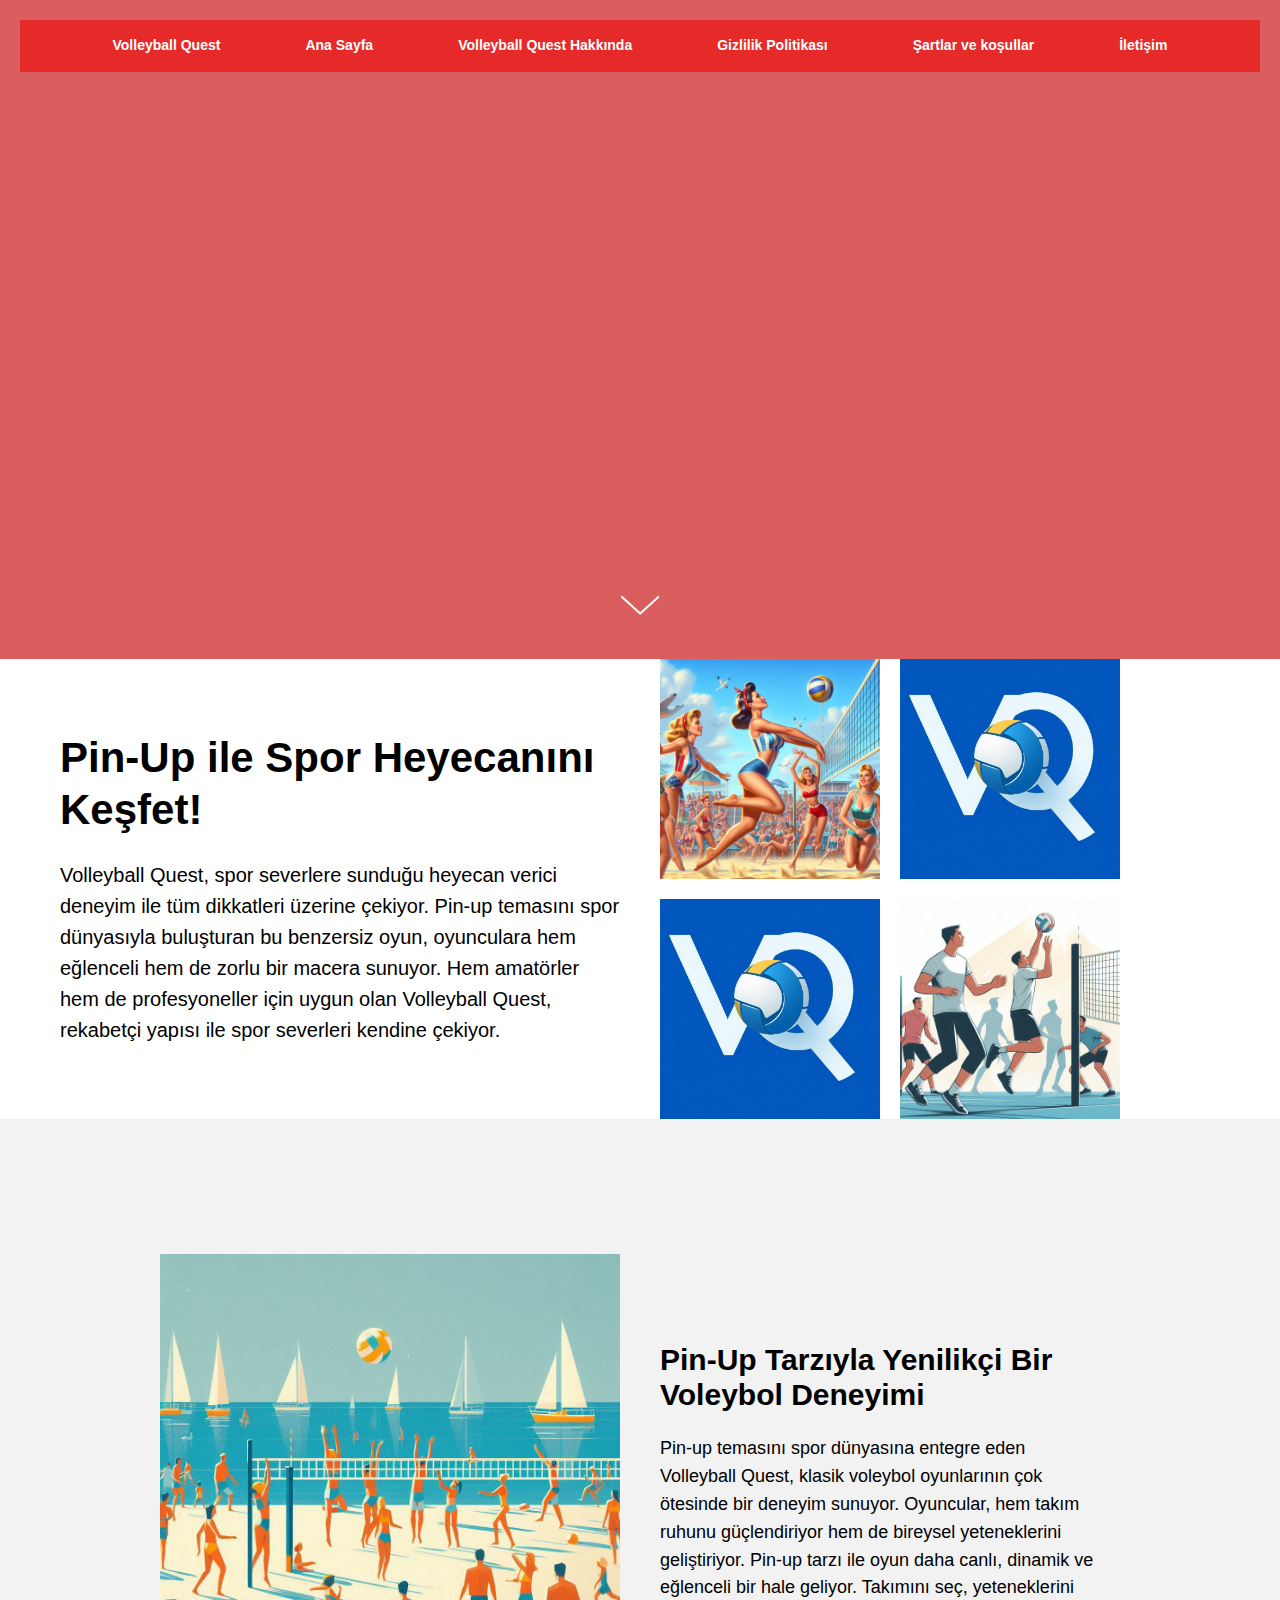
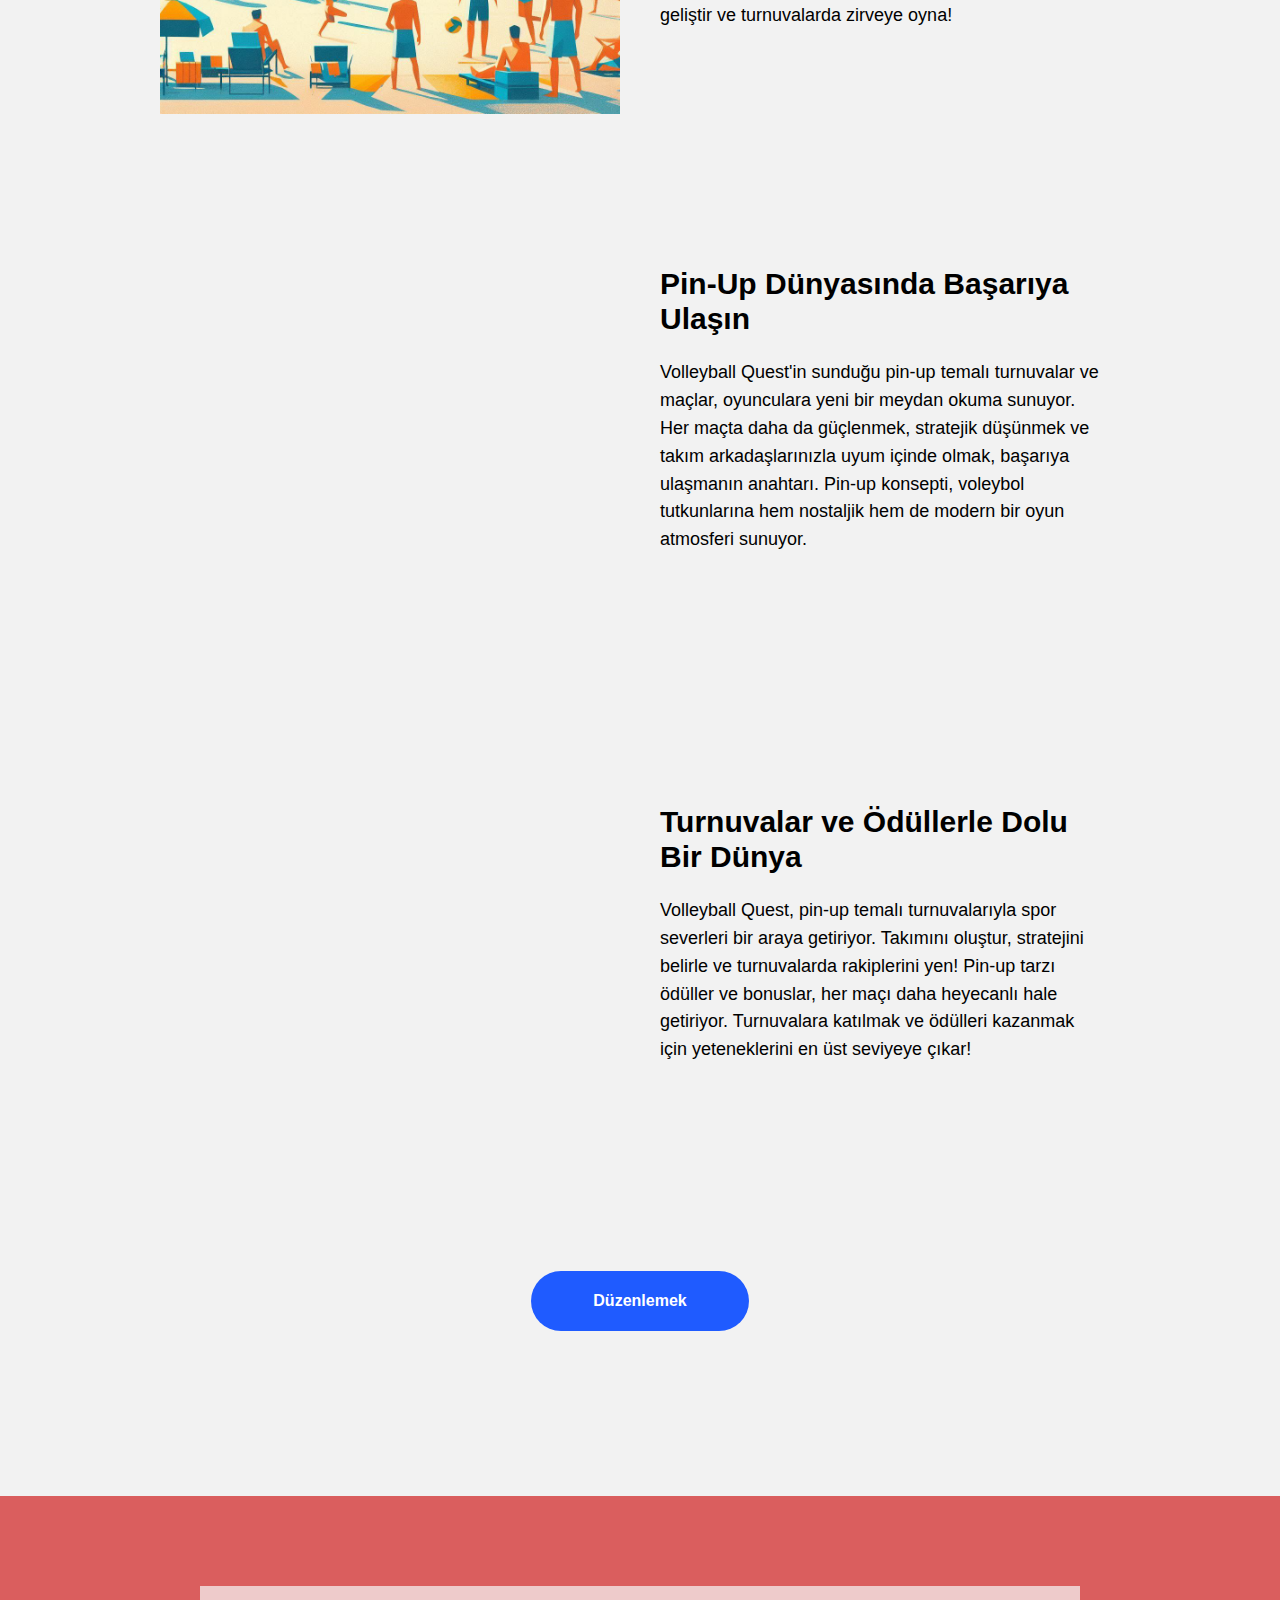
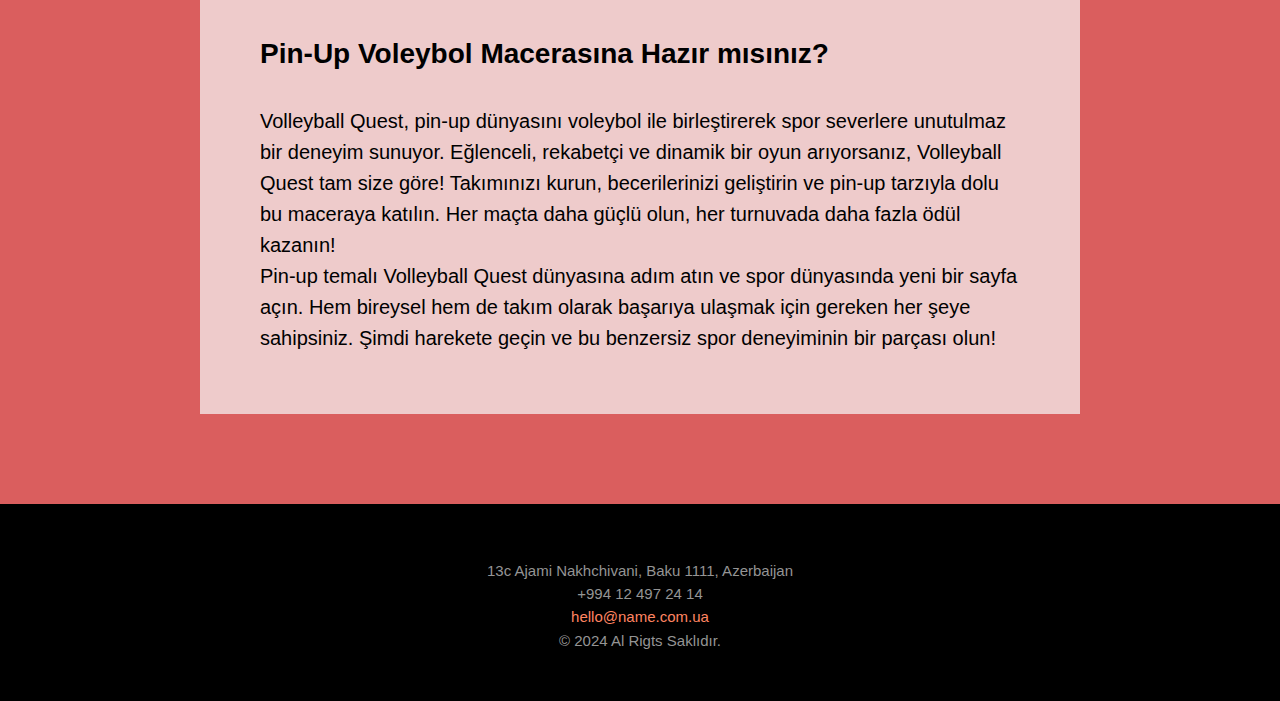
==== commit 07f30b6c: "c" ====
--- a/index.html
+++ b/index.html
@@ -589,10 +589,10 @@
                 </div>
             </div> <!-- arrow --> </div>
     </div>
-    <div id="rec812146346" class="r t-rec t-rec_pt_180 t-rec_pb_180" style="padding-top:180px;padding-bottom:180px;width:100%;"
+    <div id="rec812146346" class="r t-rec"
          data-record-type="486"> <!-- T486 -->
         <div class="t486" id="about">
-            <div class="t-container">
+            <div class="t-container fl-rev">
                 <div class="t486__top t-col t-col_6 ">
                     <div class="t486__textwrapper t-align_left">
                         <div class="t486__content t-valign_middle">
--- a/css/tilda-blocks-page56573565.min.css
+++ b/css/tilda-blocks-page56573565.min.css
@@ -1 +1 @@
-.csssize{height:7144px}.t-body{margin:0}#allrecords{-webkit-font-smoothing:antialiased;background-color:none}#allrecords a{color:#ff8562;text-decoration:none}#allrecords a,#allrecords button,#allrecords .t-radio,#allrecords .t-checkbox,#allrecords .t-img-select{outline:none}#allrecords a:focus-visible,#allrecords button:focus-visible,#allrecords .t-focusable,#allrecords .t-focusable .t-btn,#allrecords .t-focusable .t-btntext,#allrecords .t-img-select:focus-visible+.t-img-select__indicator,#allrecords .t-img-select:focus-visible+.t-img-select__indicator:after,#allrecords .t-radio:focus-visible+.t-radio__indicator,#allrecords .t-checkbox:focus-visible+.t-checkbox__indicator{outline-color:#2015FF;outline-offset:4px;outline-style:auto}#allrecords .t-descr a:focus-visible,#allrecords .t-sociallinks a:focus-visible,#allrecords .ya-share2__link:focus-visible{outline-offset:2px}#allrecords a[href^=tel]{color:inherit;text-decoration:none}#allrecords ol{padding-left:22px}#allrecords ul{padding-left:20px}#allrecords b,#allrecords strong{font-weight:700}@media print{body,html{min-width:1200px;max-width:1200px;padding:0;margin:0 auto;border:none}}.t-records{-webkit-font_smoothing:antialiased;background-color:none}.t-records a{color:#ff8562;text-decoration:none}.t-records a[href^=tel]{color:inherit;text-decoration:none}.t-records ol{padding-left:22px;margin-top:0;margin-bottom:10px}.t-records ul{padding-left:20px;margin-top:0;margin-bottom:10px}.t-mbfix{opacity:.01;-webkit-transform:translateX(0);-ms-transform:translateX(0);transform:translateX(0);position:fixed;width:100%;height:500px;background-color:white;top:0;left:0;z-index:10000;-webkit-transition:all 0.1s ease;transition:all 0.1s ease}.t-mbfix_hide{-webkit-transform:translateX(3000px);-ms-transform:translateX(3000px);transform:translateX(3000px)}img:not([src]){visibility:hidden}.t-body_scroll-locked{position:fixed;left:0;width:100%;height:100%;overflow:hidden}.r_anim{-webkit-transition:opacity 0.5s;transition:opacity 0.5s}.r_hidden{opacity:0}.r_showed{opacity:1}@media screen and (max-width:1024px){a:active,button:active{-webkit-tap-highlight-color:rgba(255,255,255,.1)}}.t-text{font-family:'TildaSans',Arial,sans-serif;font-weight:300;color:#000000}.t-text_xs{font-size:15px;line-height:1.55}.t-text_md{font-size:20px;line-height:1.55}.t-name{font-family:'TildaSans',Arial,sans-serif;font-weight:600;color:#000000}.t-heading{font-family:'TildaSans',Arial,sans-serif;font-weight:600;color:#000000}.t-heading_sm{font-size:28px;line-height:1.17}.t-heading_md{font-size:30px;line-height:1.17}.t-title{font-family:'TildaSans',Arial,sans-serif;font-weight:600;color:#000000}.t-title_xs{font-size:42px;line-height:1.23}.t-title_xl{font-size:72px;line-height:1.17}.t-descr{font-family:'TildaSans',Arial,sans-serif;font-weight:300;color:#000000}.t-descr_xxs{font-size:14px;line-height:1.55}.t-descr_sm{font-size:18px;line-height:1.55}.t-descr_md{font-size:20px;line-height:1.55}.t-descr_lg{font-size:22px;line-height:1.55}.t-btn{display:inline-block;font-family:'TildaSans',Arial,sans-serif;border:0 none;text-align:center;white-space:nowrap;vertical-align:middle;font-weight:700;background-image:none;cursor:pointer;-webkit-appearance:none;-webkit-user-select:none;-moz-user-select:none;-ms-user-select:none;-o-user-select:none;user-select:none;-webkit-box-sizing:border-box;-moz-box-sizing:border-box;box-sizing:border-box}.t-btn td{vertical-align:middle}.t-btn_sending{opacity:.5}.t-btn_md{height:60px;font-size:16px;padding-left:60px;padding-right:60px}.t-align_center{text-align:center}.t-align_left{text-align:left}.t-valign_middle{vertical-align:middle}.t-tildalabel{background-color:#000;color:#fff;width:100%;height:70px;font-family:Arial;font-size:14px}.t-tildalabel:hover .t-tildalabel__wrapper{opacity:1}.t-tildalabel__wrapper{display:table;height:30px;width:270px;margin:0 auto;padding-top:20px;opacity:.4}.t-tildalabel__txtleft{display:table-cell;width:120px;height:30px;vertical-align:middle;text-align:right;padding-right:12px;font-weight:300;font-size:12px}.t-tildalabel__wrapimg{display:table-cell;width:30px;height:30px;vertical-align:middle}.t-tildalabel__img{width:30px;height:30px;vertical-align:middle}.t-tildalabel__txtright{display:table-cell;width:120px;height:30px;vertical-align:middle;padding-left:12px;font-weight:500;letter-spacing:2px}.t-tildalabel__link{color:#fff;text-decoration:none;vertical-align:middle}.t-rec_pt_45{padding-top:45px}.t-rec_pt_90{padding-top:90px}.t-rec_pt_135{padding-top:135px}.t-rec_pt_180{padding-top:180px}.t-rec_pb_45{padding-bottom:45px}.t-rec_pb_90{padding-bottom:90px}.t-rec_pb_165{padding-bottom:165px}.t-rec_pb_180{padding-bottom:180px}@media screen and (max-width:1200px){.t-text_xs{font-size:14px}.t-text_md{font-size:18px}.t-descr_xxs{font-size:12px}.t-descr_sm{font-size:16px}.t-descr_md{font-size:18px}.t-descr_lg{font-size:20px}.t-title_xs{font-size:38px}.t-title_xl{font-size:68px}.t-heading_sm{font-size:26px}.t-heading_md{font-size:28px}}@media screen and (max-width:640px){.t-text_xs{font-size:12px;line-height:1.45}.t-text_md{font-size:16px;line-height:1.45}.t-descr_sm{font-size:14px;line-height:1.45}.t-descr_md{font-size:16px;line-height:1.45}.t-descr_lg{font-size:18px;line-height:1.45}.t-title_xs{font-size:30px}.t-title_xl{font-size:32px}.t-heading_sm{font-size:24px}.t-heading_md{font-size:24px}.t-btn{white-space:normal}.t-btn_md{padding-left:30px;padding-right:30px}}@media screen and (max-width:480px){.t-title_xl{font-size:30px}.t-rec_pt_45{padding-top:45px}.t-rec_pt_90{padding-top:90px}.t-rec_pt_135{padding-top:90px!important}.t-rec_pt_180{padding-top:120px!important}.t-rec_pb_45{padding-bottom:45px}.t-rec_pb_90{padding-bottom:90px}.t-rec_pb_165{padding-bottom:90px!important}.t-rec_pb_180{padding-bottom:120px!important;height:70vh;}}.t466{position:fixed;top:0;right:20px;left:20px;z-index:990;transition:opacity 0.3s ease-in-out;opacity:1}.t466_opened .t466{z-index:991}.t466.t466__beforeready{z-index:-1;opacity:0}.t466.t466__positionfixed{position:fixed}.t466.t466__positionstatic{position:relative;top:auto;right:auto;left:auto;z-index:989}.t466.t466__positionabsolute{position:absolute}.t466__container{margin:0 auto;z-index:1;padding:15px 10px;max-width:1160px;width:100%;box-sizing:border-box;display:-webkit-flex;display:-ms-flexbox;display:flex;-webkit-flex-wrap:wrap;-ms-flex-wrap:wrap;flex-wrap:wrap;-webkit-justify-content:space-around;-ms-flex-pack:distribute;justify-content:space-around}.t466__container__bg{position:absolute;top:0;right:0;left:0;bottom:0}.t466 .t-menuburger{display:none}.t466__item{position:relative;padding:0 10px;text-align:center;margin:auto}.t466__mobile{display:none}@media screen and (max-width:960px){.t466 .t-menuburger{display:block}.t466__menu,.t466__descr{display:none}.t466__item{text-align:left;margin-left:0}.t466__container{min-height:40px;-webkit-justify-content:flex-start;-ms-flex-pack:start;justify-content:flex-start;-webkit-align-items:center;-ms-flex-align:center;align-items:center}.t466__mobile .t466__menu,.t466__mobile .t466__descr{display:block}.t466__mobile .t466__item{margin-bottom:10px;width:100%}.t466__mobile .t466__item:last-child{margin-bottom:0}.t466__mobile{position:absolute;top:50px;left:0;right:0}}.t182{text-align:center}.t182__wrapper{padding-top:52px;padding-bottom:42px}.t182__title{padding:24px 0 24px 0;letter-spacing:1px;color:#fff}.t182__descr{padding:15px 0 30px 0;color:#fff}.t182__buttons{margin-top:45px;display:-webkit-flex;display:-ms-flexbox;display:flex;-webkit-flex-wrap:wrap;-ms-flex-wrap:wrap;flex-wrap:wrap;-webkit-justify-content:center;-ms-flex-pack:center;justify-content:center;-webkit-align-items:center;-ms-flex-align:center;align-items:center}.t182 :not(.t-btnwrapper) .t-btn,.t182 .t-btnwrapper{display:inline-block}.t182__btnwrapper{margin-bottom:10px}.t182__btnwrapper+.t182__btnwrapper{margin-left:15px}.t182__btn{display:inline-table}@media screen and (max-width:640px){.t182__title{padding-right:10px;padding-left:10px;font-size:30px;line-height:30px}.t182__descr{padding-right:10px;padding-left:10px;font-size:14px;line-height:20px}.t182 .t-btnwrapper{margin:7px 3px}.t182 :not(.t-btnwrapper) .t-btn:nth-child(2),.t182 .t-btnwrapper:nth-child(2){margin-left:3px}}.t486__imgwrapper{position:relative}.t486__blockimg{position:absolute;top:0;right:10px;bottom:0;left:0;background-size:cover;background-position:center;background-repeat:no-repeat}.t486__separator{padding-top:100%}.t486__imgwrapper{width:50%;float:left;padding-right:10px;box-sizing:border-box}.t486__imgwrapper:last-child{padding-right:0;padding-left:10px}.t486__imgwrapper:last-child .t486__blockimg{right:0;left:10px}.t486__row:before,.t486__row:after{content:"";display:table;clear:both}.t486__row_last{margin-top:20px}.t486__title,.t486__descr{color:#fff}.t486__textwrapper{display:table;width:100%}.t486__content{display:table-cell}.t486__title{margin-bottom:24px}.t486__descr{margin-top:23px}.t486__line{position:relative;display:block;max-width:50px;width:100%;height:3px;background-color:#666666}.t486__btn-container{width:100%}.t486__btn-wrapper{display:inline-block;padding-top:40px}.t486__btntext-wrapper{display:inline-block;padding-top:30px}@media screen and (max-width:960px){.t486__top{margin-bottom:30px}.t486__btn-wrapper{padding-top:30px;padding-bottom:40px}.t486__btntext-wrapper{padding-top:20px;padding-bottom:40px}}.t847 .t-section__bottomwrapper{margin-top:105px}#allrecords .t847__container{margin-bottom:0;padding-left:0;list-style:none}.t847__container li ul{list-style-type:disc}.t847__item{display:-webkit-box;display:-ms-flexbox;display:flex}.t847__col-valign_top{margin-bottom:auto}.t847__col-valign_bottom{margin-top:auto}.t847__col-valign_middle{margin-top:auto;margin-bottom:auto}.t847__box{padding-right:20px}.t847__box_left{text-align:left}.t847__box_center{text-align:center}.t847__box_right{text-align:right}.t847 .t-card__title{margin-bottom:23px}.t847 .t-card__uptitle{padding-bottom:10px;color:#ff8562}.t847__img{width:100%;height:100%}.t847__box .t-card__btn{display:-webkit-inline-box;display:-ms-inline-flexbox;display:inline-flex;-webkit-box-align:center;-ms-flex-align:center;align-items:center;margin-top:30px}.t847__separator{margin-bottom:60px}@media screen and (max-width:960px){.t847 .t-section__bottomwrapper{margin-top:45px}.t847__separator{margin-bottom:60px!important}.t847__item{display:block}.t847__box_mobiletop{margin-top:30px}.t847__box_mobilebottom{margin-bottom:30px}.t847 .t-card__title{margin-bottom:15px}.t847__box .t-card__btn{margin-top:20px}}@media screen and (max-width:640px){.t847__img{float:none}.t847__col-top{margin-bottom:30px}.t847__box_mobiletop{margin-top:20px}.t847__box_mobilebottom{margin-bottom:20px}.t847__box .t-card__btn{margin-top:15px}}.t220__textwrapper{margin-left:-60px;padding:60px}.t-col_12 .t220__textwrapper{margin-left:-40px}.t220 .t-col_12{margin-left:0}.t220__title{margin-top:-8px;padding-bottom:35px}.t220 .t-col_1{max-width:120px}.t220 .t-col_2{max-width:220px}.t220 .t-col_3{max-width:320px}.t220 .t-col_4{max-width:420px}.t220 .t-col_5{max-width:520px}.t220 .t-col_6{max-width:620px}.t220 .t-col_7{max-width:720px}.t220 .t-col_8{max-width:820px}.t220 .t-col_9{max-width:920px}.t220 .t-col_10{max-width:1020px}.t220 .t-col_11{max-width:1120px}.t220 .t-col_12{max-width:1220px}@media screen and (max-width:1240px){.t220 .t-col_12{max-width:1160px}}@media screen and (max-width:1200px){.t220__textwrapper{margin-left:-40px;padding:40px}.t-col_12 .t220__textwrapper{margin-left:-30px}.t220 .t-col_1{max-width:100px}.t220 .t-col_2{max-width:180px}.t220 .t-col_3{max-width:260px}.t220 .t-col_4{max-width:340px}.t220 .t-col_5{max-width:420px}.t220 .t-col_6{max-width:500px}.t220 .t-col_7{max-width:580px}.t220 .t-col_8{max-width:660px}.t220 .t-col_9{max-width:740px}.t220 .t-col_10{max-width:820px}.t220 .t-col_11{max-width:900px}.t220 .t-col_12{max-width:980px}}@media screen and (max-width:980px){.t220 .t-col_12{max-width:940px}}@media screen and (max-width:960px){.t220 .t-container{max-width:680px}.t220__textwrapper,.t-col_12 .t220__textwrapper{margin-left:0;padding:40px}.t220 .t-col{padding-left:0;padding-right:0}}@media screen and (max-width:700px){.t220__textwrapper,.t-col_12 .t220__textwrapper{margin-left:0;padding:20px}.t220 .t-container{max-width:640px}}.t046__text{text-align:center;padding-top:10px;padding-bottom:4px}+.csssize{height:7144px}.t-body{margin:0}#allrecords{-webkit-font-smoothing:antialiased;background-color:none}#allrecords a{color:#ff8562;text-decoration:none}#allrecords a,#allrecords button,#allrecords .t-radio,#allrecords .t-checkbox,#allrecords .t-img-select{outline:none}#allrecords a:focus-visible,#allrecords button:focus-visible,#allrecords .t-focusable,#allrecords .t-focusable .t-btn,#allrecords .t-focusable .t-btntext,#allrecords .t-img-select:focus-visible+.t-img-select__indicator,#allrecords .t-img-select:focus-visible+.t-img-select__indicator:after,#allrecords .t-radio:focus-visible+.t-radio__indicator,#allrecords .t-checkbox:focus-visible+.t-checkbox__indicator{outline-color:#2015FF;outline-offset:4px;outline-style:auto}#allrecords .t-descr a:focus-visible,#allrecords .t-sociallinks a:focus-visible,#allrecords .ya-share2__link:focus-visible{outline-offset:2px}#allrecords a[href^=tel]{color:inherit;text-decoration:none}#allrecords ol{padding-left:22px}#allrecords ul{padding-left:20px}#allrecords b,#allrecords strong{font-weight:700}@media print{body,html{min-width:1200px;max-width:1200px;padding:0;margin:0 auto;border:none}}.t-records{-webkit-font_smoothing:antialiased;background-color:none}.t-records a{color:#ff8562;text-decoration:none}.t-records a[href^=tel]{color:inherit;text-decoration:none}.t-records ol{padding-left:22px;margin-top:0;margin-bottom:10px}.t-records ul{padding-left:20px;margin-top:0;margin-bottom:10px}.t-mbfix{opacity:.01;-webkit-transform:translateX(0);-ms-transform:translateX(0);transform:translateX(0);position:fixed;width:100%;height:500px;background-color:white;top:0;left:0;z-index:10000;-webkit-transition:all 0.1s ease;transition:all 0.1s ease}.t-mbfix_hide{-webkit-transform:translateX(3000px);-ms-transform:translateX(3000px);transform:translateX(3000px)}img:not([src]){visibility:hidden}.t-body_scroll-locked{position:fixed;left:0;width:100%;height:100%;overflow:hidden}.r_anim{-webkit-transition:opacity 0.5s;transition:opacity 0.5s}.r_hidden{opacity:0}.r_showed{opacity:1}@media screen and (max-width:1024px){a:active,button:active{-webkit-tap-highlight-color:rgba(255,255,255,.1)}}.t-text{font-family:'TildaSans',Arial,sans-serif;font-weight:300;color:#000000}.t-text_xs{font-size:15px;line-height:1.55}.t-text_md{font-size:20px;line-height:1.55}.t-name{font-family:'TildaSans',Arial,sans-serif;font-weight:600;color:#000000}.t-heading{font-family:'TildaSans',Arial,sans-serif;font-weight:600;color:#000000}.t-heading_sm{font-size:28px;line-height:1.17}.t-heading_md{font-size:30px;line-height:1.17}.t-title{font-family:'TildaSans',Arial,sans-serif;font-weight:600;color:#000000}.t-title_xs{font-size:42px;line-height:1.23}.t-title_xl{font-size:72px;line-height:1.17}.t-descr{font-family:'TildaSans',Arial,sans-serif;font-weight:300;color:#000000}.t-descr_xxs{font-size:14px;line-height:1.55}.t-descr_sm{font-size:18px;line-height:1.55}.t-descr_md{font-size:20px;line-height:1.55}.t-descr_lg{font-size:22px;line-height:1.55}.t-btn{display:inline-block;font-family:'TildaSans',Arial,sans-serif;border:0 none;text-align:center;white-space:nowrap;vertical-align:middle;font-weight:700;background-image:none;cursor:pointer;-webkit-appearance:none;-webkit-user-select:none;-moz-user-select:none;-ms-user-select:none;-o-user-select:none;user-select:none;-webkit-box-sizing:border-box;-moz-box-sizing:border-box;box-sizing:border-box}.t-btn td{vertical-align:middle}.t-btn_sending{opacity:.5}.t-btn_md{height:60px;font-size:16px;padding-left:60px;padding-right:60px}.t-align_center{text-align:center}.t-align_left{text-align:left}.t-valign_middle{vertical-align:middle}.t-tildalabel{background-color:#000;color:#fff;width:100%;height:70px;font-family:Arial;font-size:14px}.t-tildalabel:hover .t-tildalabel__wrapper{opacity:1}.t-tildalabel__wrapper{display:table;height:30px;width:270px;margin:0 auto;padding-top:20px;opacity:.4}.t-tildalabel__txtleft{display:table-cell;width:120px;height:30px;vertical-align:middle;text-align:right;padding-right:12px;font-weight:300;font-size:12px}.t-tildalabel__wrapimg{display:table-cell;width:30px;height:30px;vertical-align:middle}.t-tildalabel__img{width:30px;height:30px;vertical-align:middle}.t-tildalabel__txtright{display:table-cell;width:120px;height:30px;vertical-align:middle;padding-left:12px;font-weight:500;letter-spacing:2px}.t-tildalabel__link{color:#fff;text-decoration:none;vertical-align:middle}.t-rec_pt_45{padding-top:45px}.t-rec_pt_90{padding-top:90px}.t-rec_pt_135{padding-top:135px}.t-rec_pt_180{padding-top:180px}.t-rec_pb_45{padding-bottom:45px}.t-rec_pb_90{padding-bottom:90px}.t-rec_pb_165{padding-bottom:165px}.t-rec_pb_180{padding-bottom:180px}@media screen and (max-width:1200px){.t-text_xs{font-size:14px}.t-text_md{font-size:18px}.t-descr_xxs{font-size:12px}.t-descr_sm{font-size:16px}.t-descr_md{font-size:18px}.t-descr_lg{font-size:20px}.t-title_xs{font-size:38px}.t-title_xl{font-size:68px}.t-heading_sm{font-size:26px}.t-heading_md{font-size:28px}}@media screen and (max-width:640px){.t-text_xs{font-size:12px;line-height:1.45}.t-text_md{font-size:16px;line-height:1.45}.t-descr_sm{font-size:14px;line-height:1.45}.t-descr_md{font-size:16px;line-height:1.45}.t-descr_lg{font-size:18px;line-height:1.45}.t-title_xs{font-size:30px}.t-title_xl{font-size:32px}.t-heading_sm{font-size:24px}.t-heading_md{font-size:24px}.t-btn{white-space:normal}.t-btn_md{padding-left:30px;padding-right:30px}}@media screen and (max-width:480px){.t-title_xl{font-size:30px}.t-rec_pt_45{padding-top:45px}.t-rec_pt_90{padding-top:90px}.t-rec_pt_135{padding-top:90px!important}.t-rec_pt_180{padding-top:60px!important}.t-rec_pb_45{padding-bottom:45px}.t-rec_pb_90{padding-bottom:90px}.t-rec_pb_165{padding-bottom:90px!important}.fl-rev{display: flex;flex-direction: column-reverse}.t-rec_pb_180{padding-bottom:60px!important;}}.t466{position:fixed;top:0;right:20px;left:20px;z-index:990;transition:opacity 0.3s ease-in-out;opacity:1}.t466_opened .t466{z-index:991}.t466.t466__beforeready{z-index:-1;opacity:0}.t466.t466__positionfixed{position:fixed}.t466.t466__positionstatic{position:relative;top:auto;right:auto;left:auto;z-index:989}.t466.t466__positionabsolute{position:absolute}.t466__container{margin:0 auto;z-index:1;padding:15px 10px;max-width:1160px;width:100%;box-sizing:border-box;display:-webkit-flex;display:-ms-flexbox;display:flex;-webkit-flex-wrap:wrap;-ms-flex-wrap:wrap;flex-wrap:wrap;-webkit-justify-content:space-around;-ms-flex-pack:distribute;justify-content:space-around}.t466__container__bg{position:absolute;top:0;right:0;left:0;bottom:0}.t466 .t-menuburger{display:none}.t466__item{position:relative;padding:0 10px;text-align:center;margin:auto}.t466__mobile{display:none}@media screen and (max-width:960px){.t466 .t-menuburger{display:block}.t466__menu,.t466__descr{display:none}.t466__item{text-align:left;margin-left:0}.t466__container{min-height:40px;-webkit-justify-content:flex-start;-ms-flex-pack:start;justify-content:flex-start;-webkit-align-items:center;-ms-flex-align:center;align-items:center}.t466__mobile .t466__menu,.t466__mobile .t466__descr{display:block}.t466__mobile .t466__item{margin-bottom:10px;width:100%}.t466__mobile .t466__item:last-child{margin-bottom:0}.t466__mobile{position:absolute;top:50px;left:0;right:0}}.t182{text-align:center}.t182__wrapper{padding-top:52px;padding-bottom:42px}.t182__title{padding:24px 0 24px 0;letter-spacing:1px;color:#fff}.t182__descr{padding:15px 0 30px 0;color:#fff}.t182__buttons{margin-top:45px;display:-webkit-flex;display:-ms-flexbox;display:flex;-webkit-flex-wrap:wrap;-ms-flex-wrap:wrap;flex-wrap:wrap;-webkit-justify-content:center;-ms-flex-pack:center;justify-content:center;-webkit-align-items:center;-ms-flex-align:center;align-items:center}.t182 :not(.t-btnwrapper) .t-btn,.t182 .t-btnwrapper{display:inline-block}.t182__btnwrapper{margin-bottom:10px}.t182__btnwrapper+.t182__btnwrapper{margin-left:15px}.t182__btn{display:inline-table}@media screen and (max-width:640px){.t182__title{padding-right:10px;padding-left:10px;font-size:30px;line-height:30px}.t182__descr{padding-right:10px;padding-left:10px;font-size:14px;line-height:20px}.t182 .t-btnwrapper{margin:7px 3px}.t182 :not(.t-btnwrapper) .t-btn:nth-child(2),.t182 .t-btnwrapper:nth-child(2){margin-left:3px}}.t486__imgwrapper{position:relative}.t486__blockimg{position:absolute;top:0;right:10px;bottom:0;left:0;background-size:cover;background-position:center;background-repeat:no-repeat}.t486__separator{padding-top:100%}.t486__imgwrapper{width:50%;float:left;padding-right:10px;box-sizing:border-box}.t486__imgwrapper:last-child{padding-right:0;padding-left:10px}.t486__imgwrapper:last-child .t486__blockimg{right:0;left:10px}.t486__row:before,.t486__row:after{content:"";display:table;clear:both}.t486__row_last{margin-top:20px}.t486__title,.t486__descr{color:#fff}.t486__textwrapper{display:table;width:100%}.t486__content{display:table-cell}.t486__title{margin-bottom:24px}.t486__descr{margin-top:23px}.t486__line{position:relative;display:block;max-width:50px;width:100%;height:3px;background-color:#666666}.t486__btn-container{width:100%}.t486__btn-wrapper{display:inline-block;padding-top:40px}.t486__btntext-wrapper{display:inline-block;padding-top:30px}@media screen and (max-width:960px){.t486__top{margin-bottom:30px}.t486__btn-wrapper{padding-top:30px;padding-bottom:40px}.t486__btntext-wrapper{padding-top:20px;padding-bottom:40px}}.t847 .t-section__bottomwrapper{margin-top:105px}#allrecords .t847__container{margin-bottom:0;padding-left:0;list-style:none}.t847__container li ul{list-style-type:disc}.t847__item{display:-webkit-box;display:-ms-flexbox;display:flex}.t847__col-valign_top{margin-bottom:auto}.t847__col-valign_bottom{margin-top:auto}.t847__col-valign_middle{margin-top:auto;margin-bottom:auto}.t847__box{padding-right:20px}.t847__box_left{text-align:left}.t847__box_center{text-align:center}.t847__box_right{text-align:right}.t847 .t-card__title{margin-bottom:23px}.t847 .t-card__uptitle{padding-bottom:10px;color:#ff8562}.t847__img{width:100%;height:100%}.t847__box .t-card__btn{display:-webkit-inline-box;display:-ms-inline-flexbox;display:inline-flex;-webkit-box-align:center;-ms-flex-align:center;align-items:center;margin-top:30px}.t847__separator{margin-bottom:60px}@media screen and (max-width:960px){.t847 .t-section__bottomwrapper{margin-top:45px}.t847__separator{margin-bottom:60px!important}.t847__item{display:block}.t847__box_mobiletop{margin-top:30px}.t847__box_mobilebottom{margin-bottom:30px}.t847 .t-card__title{margin-bottom:15px}.t847__box .t-card__btn{margin-top:20px}}@media screen and (max-width:640px){.t847__img{float:none}.t847__col-top{margin-bottom:30px}.t847__box_mobiletop{margin-top:20px}.t847__box_mobilebottom{margin-bottom:20px}.t847__box .t-card__btn{margin-top:15px}}.t220__textwrapper{margin-left:-60px;padding:60px}.t-col_12 .t220__textwrapper{margin-left:-40px}.t220 .t-col_12{margin-left:0}.t220__title{margin-top:-8px;padding-bottom:35px}.t220 .t-col_1{max-width:120px}.t220 .t-col_2{max-width:220px}.t220 .t-col_3{max-width:320px}.t220 .t-col_4{max-width:420px}.t220 .t-col_5{max-width:520px}.t220 .t-col_6{max-width:620px}.t220 .t-col_7{max-width:720px}.t220 .t-col_8{max-width:820px}.t220 .t-col_9{max-width:920px}.t220 .t-col_10{max-width:1020px}.t220 .t-col_11{max-width:1120px}.t220 .t-col_12{max-width:1220px}@media screen and (max-width:1240px){.t220 .t-col_12{max-width:1160px}}@media screen and (max-width:1200px){.t220__textwrapper{margin-left:-40px;padding:40px}.t-col_12 .t220__textwrapper{margin-left:-30px}.t220 .t-col_1{max-width:100px}.t220 .t-col_2{max-width:180px}.t220 .t-col_3{max-width:260px}.t220 .t-col_4{max-width:340px}.t220 .t-col_5{max-width:420px}.t220 .t-col_6{max-width:500px}.t220 .t-col_7{max-width:580px}.t220 .t-col_8{max-width:660px}.t220 .t-col_9{max-width:740px}.t220 .t-col_10{max-width:820px}.t220 .t-col_11{max-width:900px}.t220 .t-col_12{max-width:980px}}@media screen and (max-width:980px){.t220 .t-col_12{max-width:940px}}@media screen and (max-width:960px){.t220 .t-container{max-width:680px}.t220__textwrapper,.t-col_12 .t220__textwrapper{margin-left:0;padding:40px}.t220 .t-col{padding-left:0;padding-right:0}}@media screen and (max-width:700px){.t220__textwrapper,.t-col_12 .t220__textwrapper{margin-left:0;padding:20px}.t220 .t-container{max-width:640px}}.t046__text{text-align:center;padding-top:10px;padding-bottom:4px}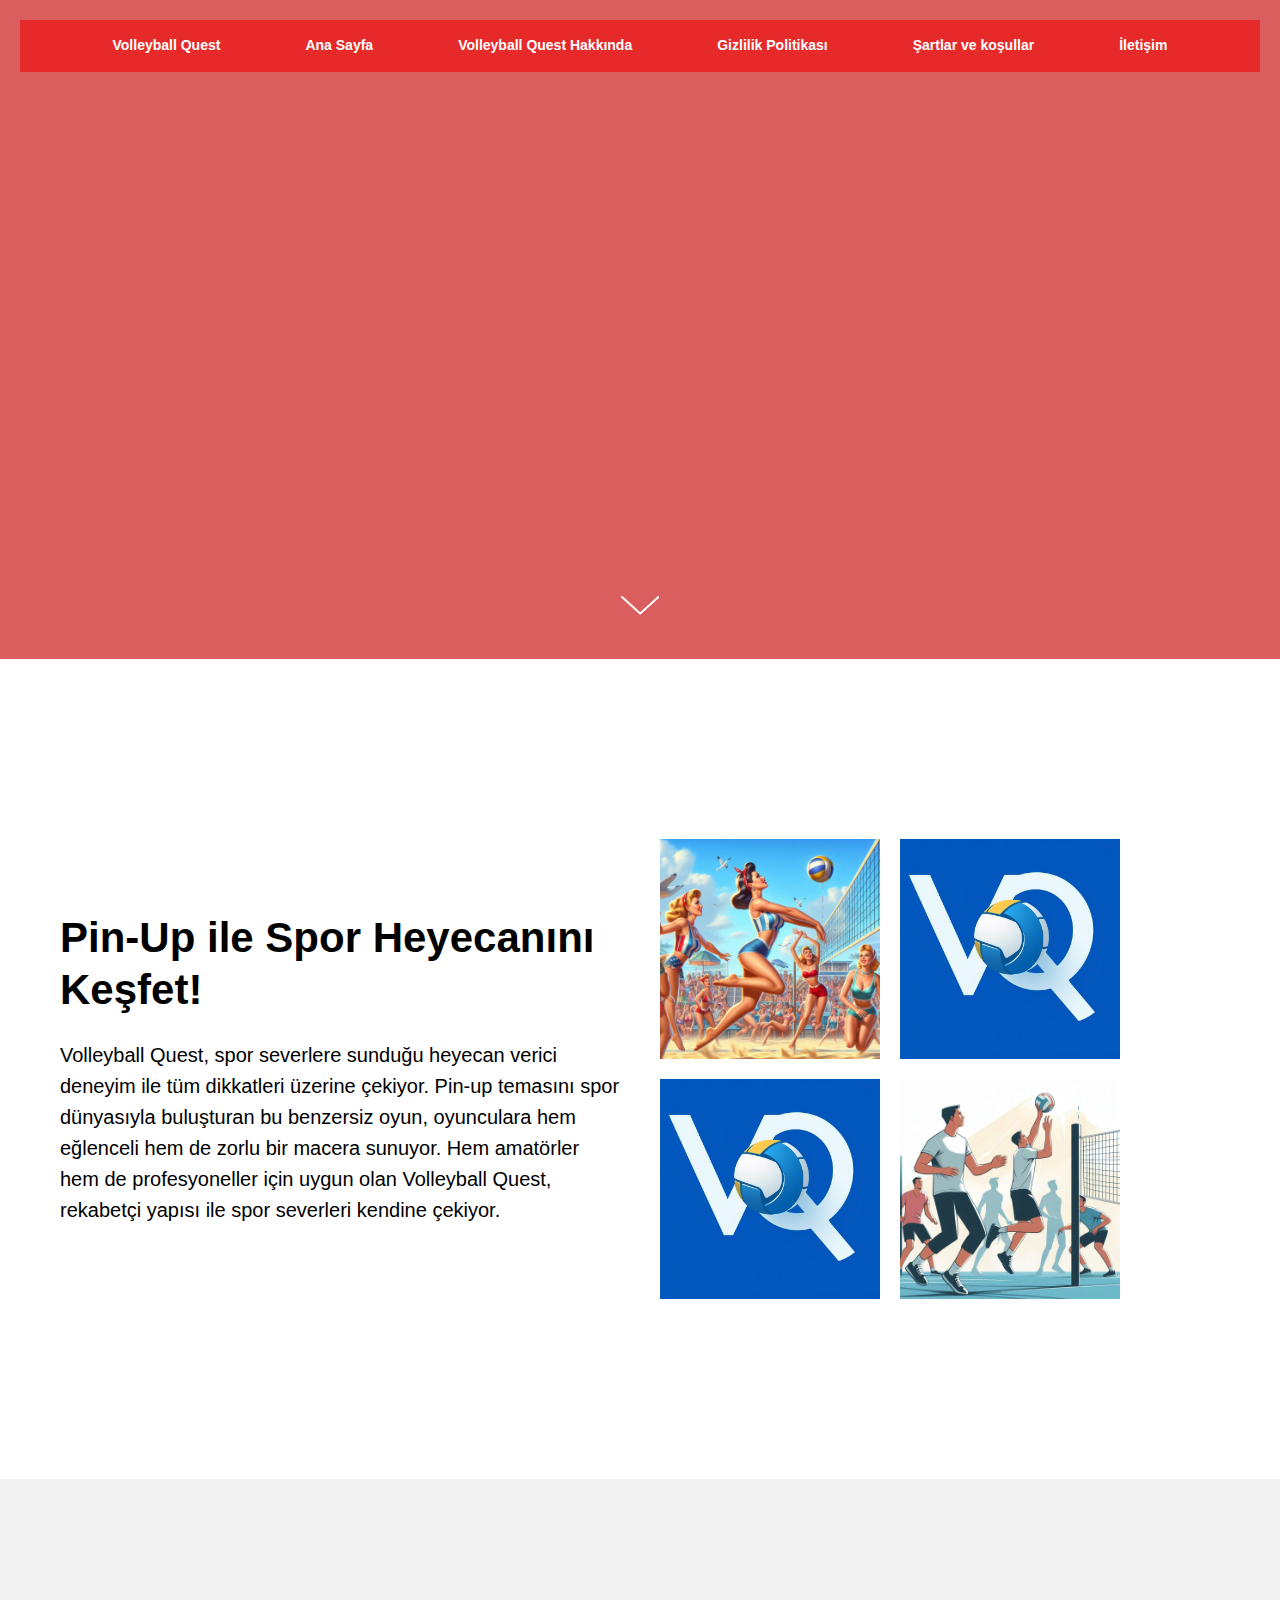
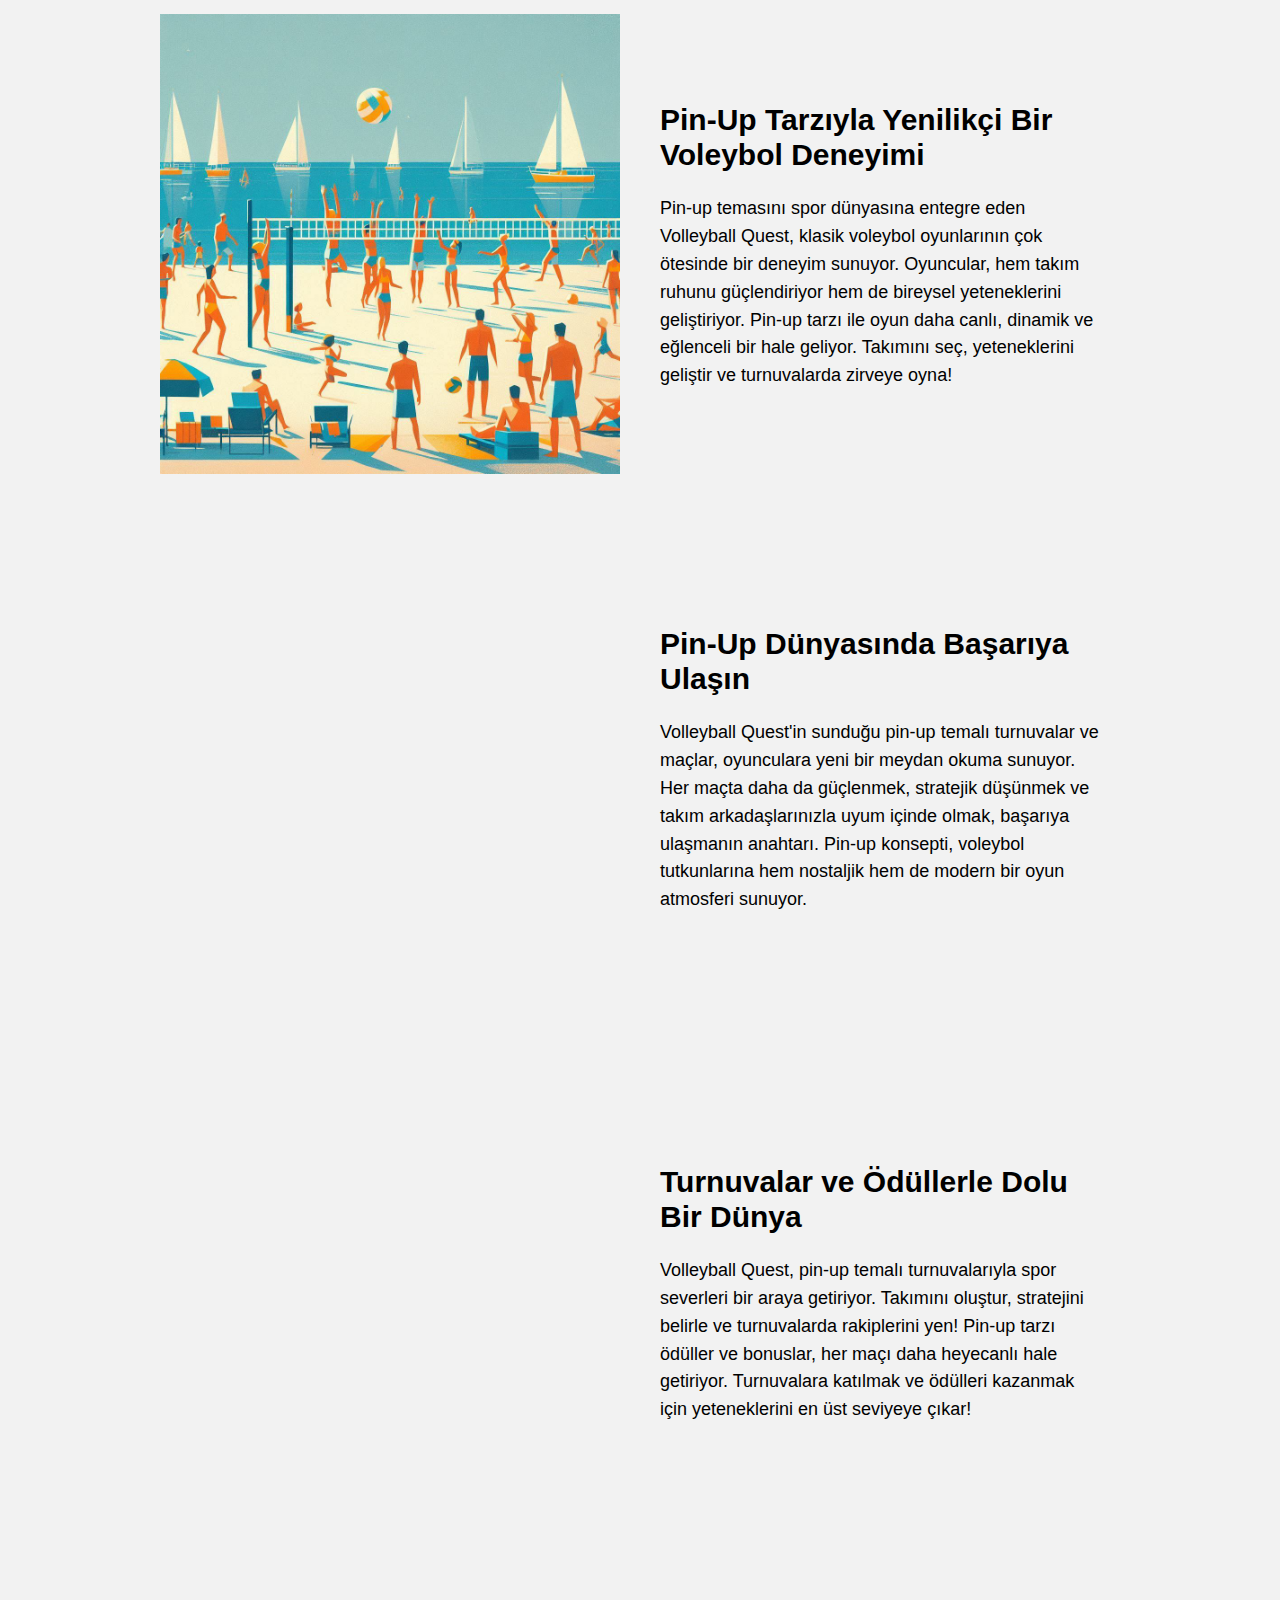
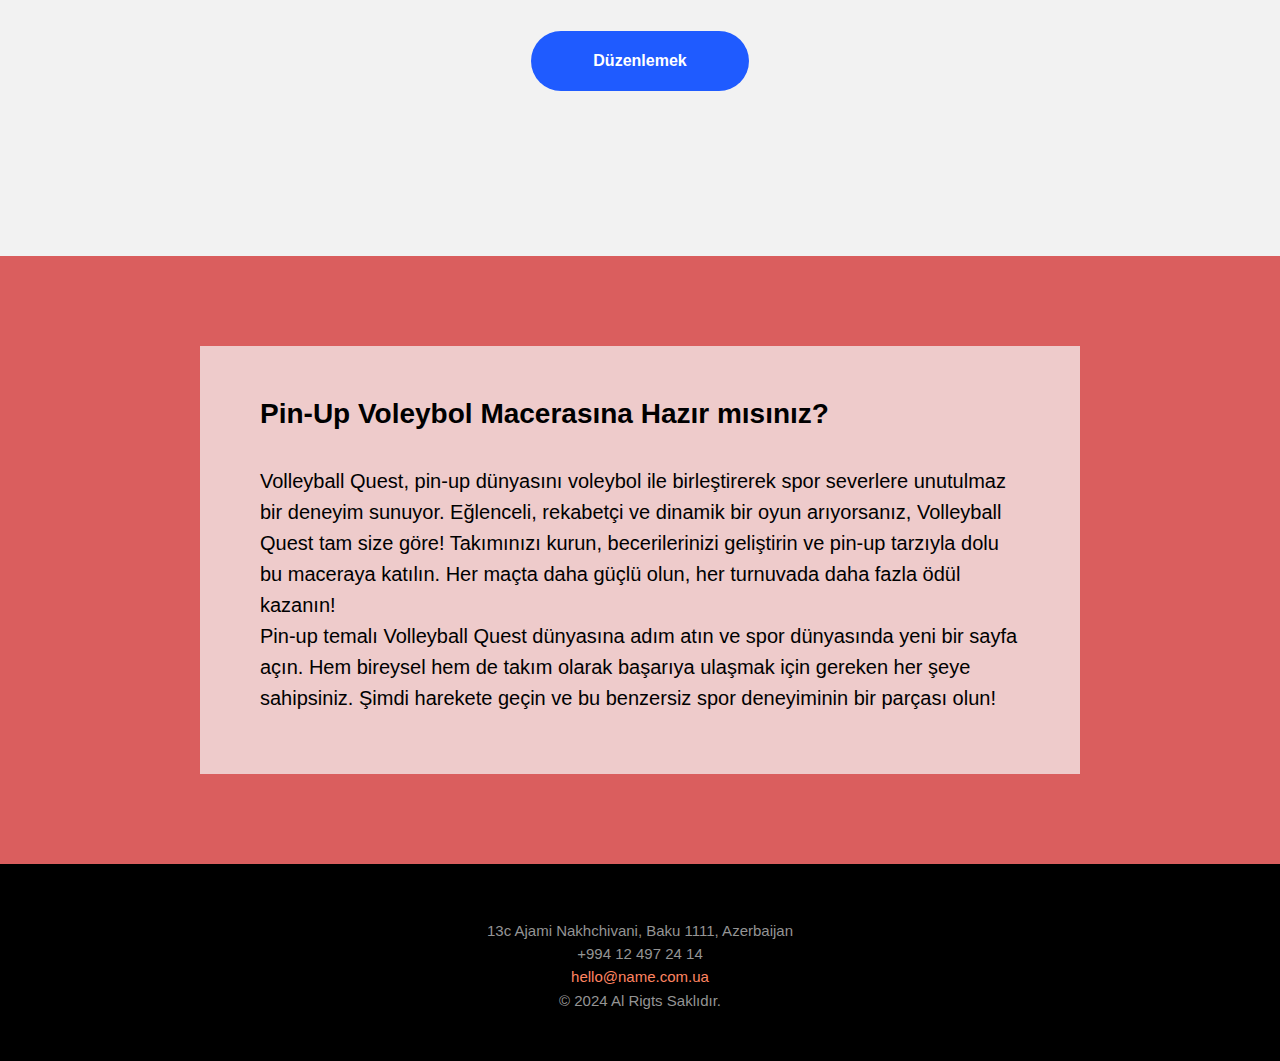
==== commit f3a34741: "c" ====
--- a/index.html
+++ b/index.html
@@ -20,6 +20,8 @@
     <link rel="apple-touch-icon" sizes="180x180" href="favicon/apple-touch-icon.png">
     <link rel="icon" type="image/png" sizes="32x32" href="favicon/favicon-48x48.png">
     <link rel="manifest" href="favicon/site.webmanifest"> <!-- Assets -->
+    <link rel="preload" href="css/tilda-blocks-page56573565.min.css" as="style">
+    <link rel="preload" href="css/fonts-tildasans.css" as="style">
     <script src="https://neo.tildacdn.com/js/tilda-fallback-1.0.min.js" async charset="utf-8"></script>
     <link rel="stylesheet" href="css/tilda-grid-3.0.min.css" type="text/css" media="all" onerror="this.loaderr='y';"/>
     <link rel="stylesheet" href="css/tilda-blocks-page56573565.min.css?t=1729255291" type="text/css" media="all"
@@ -589,10 +591,10 @@
                 </div>
             </div> <!-- arrow --> </div>
     </div>
-    <div id="rec812146346" class="r t-rec"
+    <div id="rec812146346" class="r t-rec t-rec_pt_180 t-rec_pb_180" style="padding-top:180px;padding-bottom:180px;width:100%;"
          data-record-type="486"> <!-- T486 -->
         <div class="t486" id="about">
-            <div class="t-container fl-rev">
+            <div class="t-container">
                 <div class="t486__top t-col t-col_6 ">
                     <div class="t486__textwrapper t-align_left">
                         <div class="t486__content t-valign_middle">
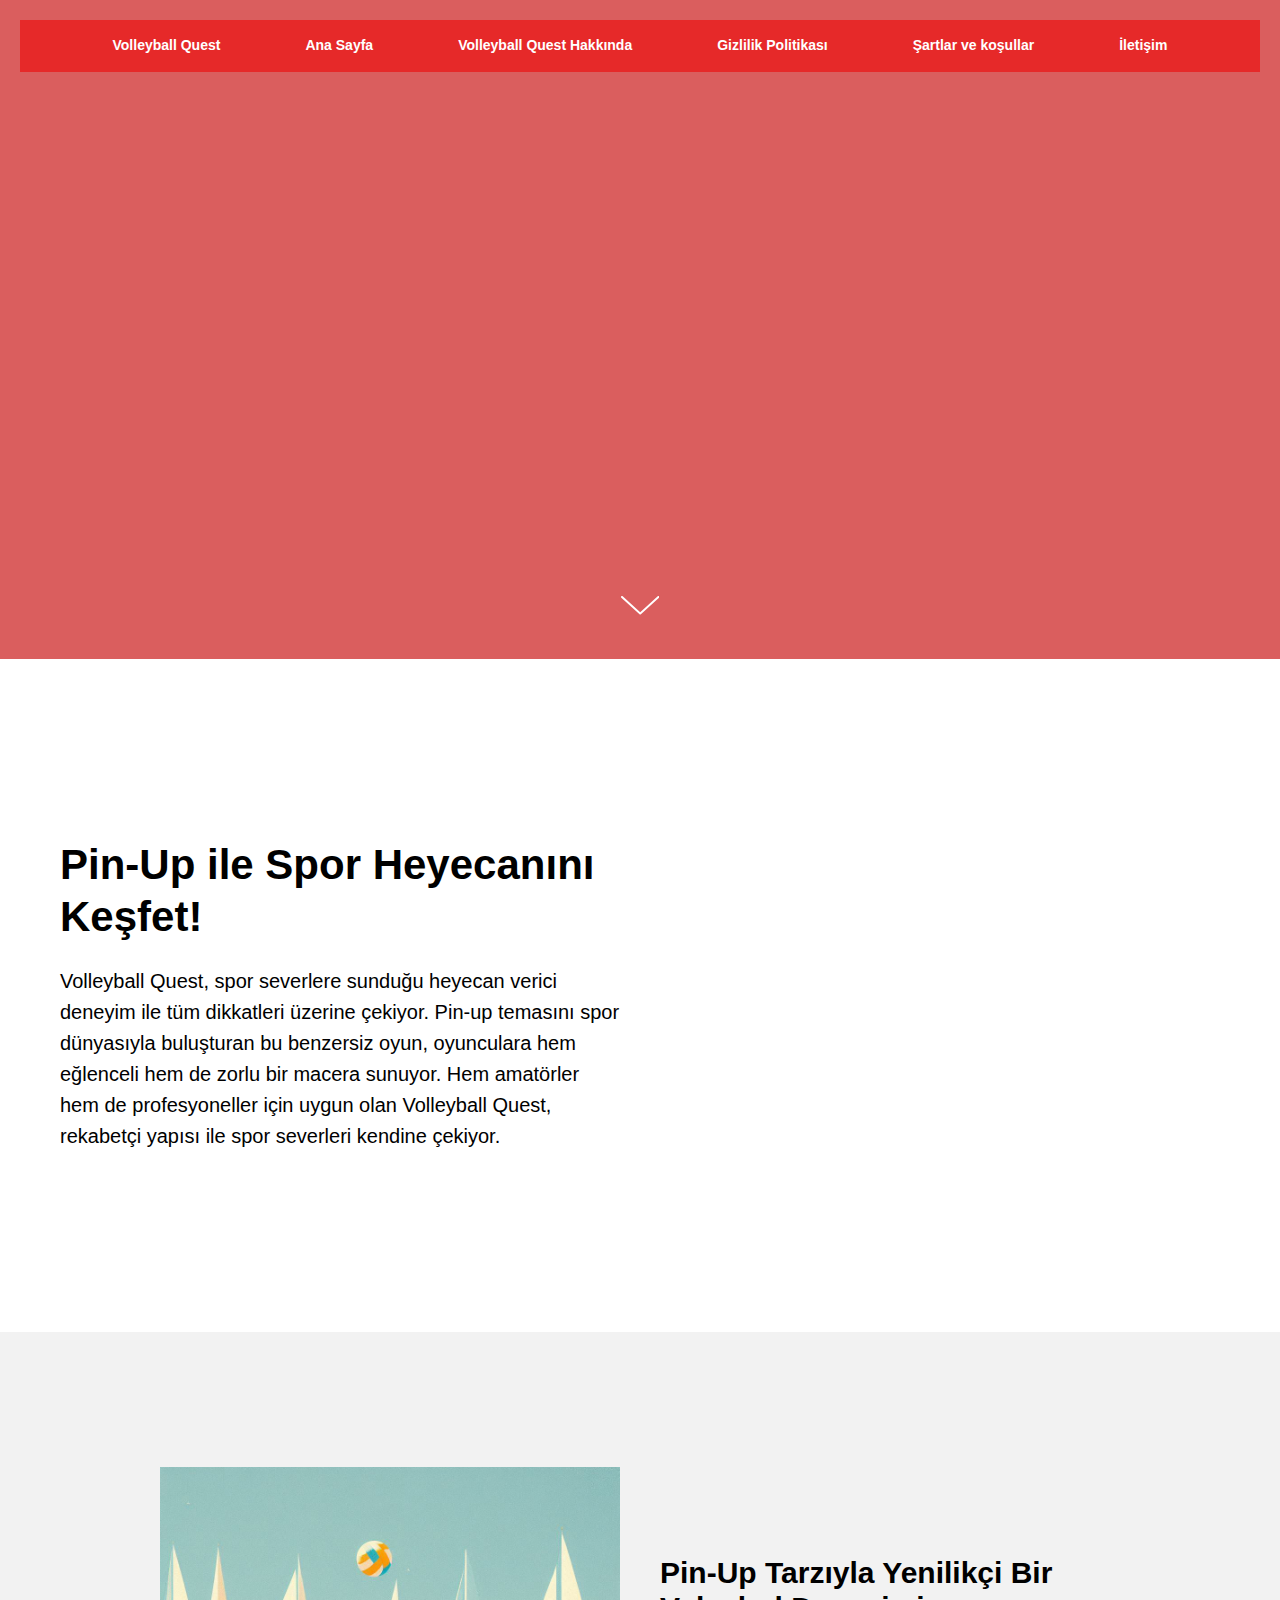
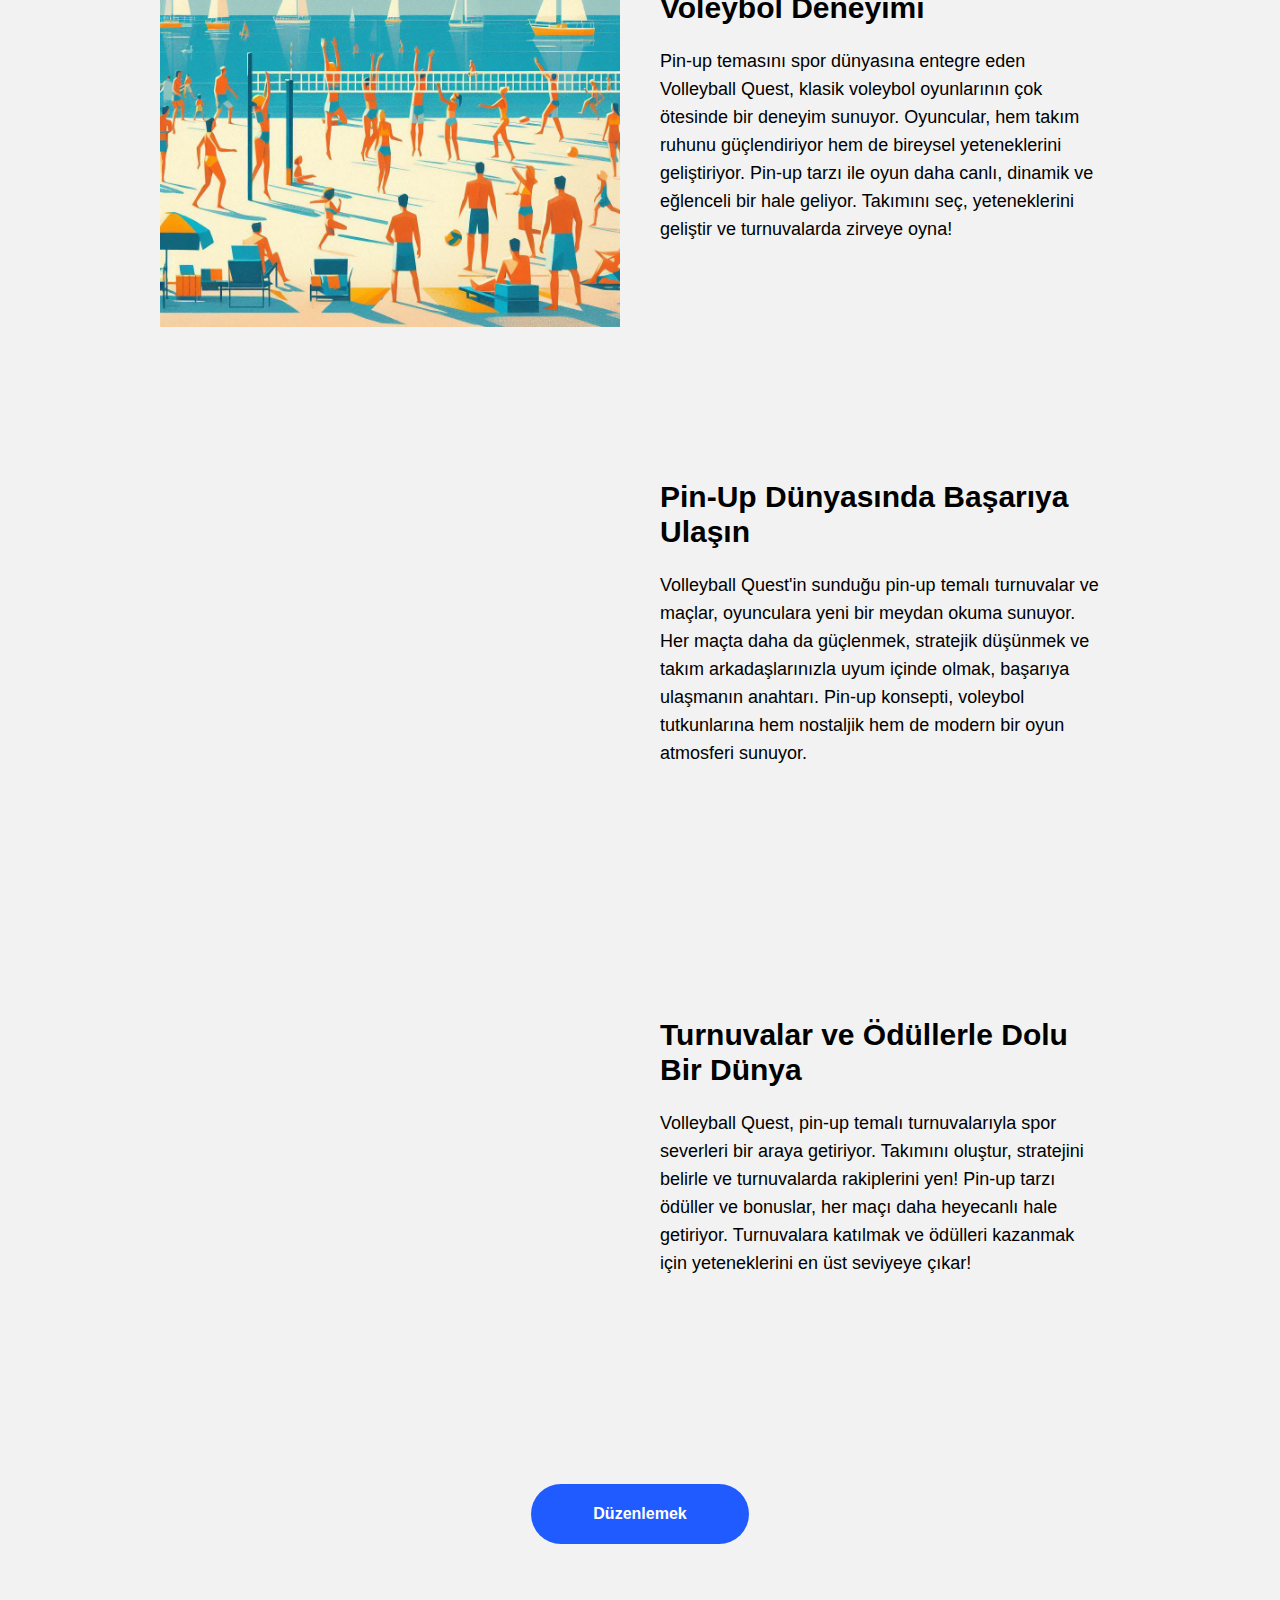
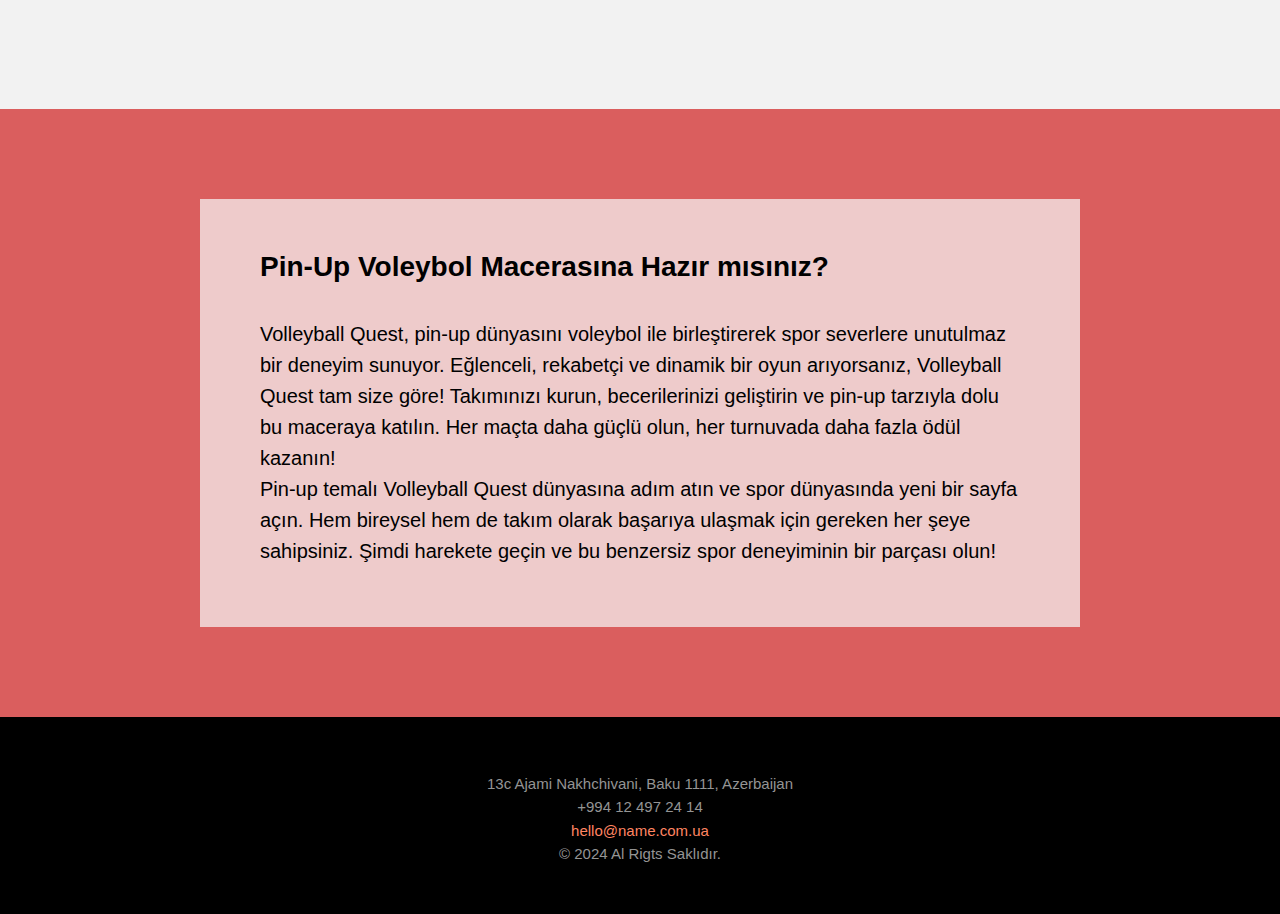
==== commit f99f292d: "c" ====
--- a/index.html
+++ b/index.html
@@ -612,48 +612,48 @@
                         </div>
                     </div>
                 </div>
-                <div class="t-col t-col_5 ">
-                    <div class="t486__imgcontainer">
-                        <div class="t486__row">
-                            <div class="t486__imgwrapper" itemscope itemtype="http://schema.org/ImageObject">
-                                <meta itemprop="image"
-                                      content="images/tild3562-6564-4461-b937-623863656135__designer_3.jpeg">
-                                <div class="t486__blockimg t-bgimg"
-                                     data-original="images/tild3562-6564-4461-b937-623863656135__designer_3.jpeg"
-                                     bgimgfield="img"
-                                     style="background-image:url('images/tild3562-6564-4461-b937-623863656135__-__resizeb__20x__designer_3.jpeg');"></div>
-                                <div class="t486__separator"></div>
-                            </div>
-                            <div class="t486__imgwrapper" itemscope itemtype="http://schema.org/ImageObject">
-                                <meta itemprop="image" content="images/tild3735-6261-4730-b963-303435666365___18.png">
-                                <div class="t486__blockimg t-bgimg"
-                                     data-original="images/tild3735-6261-4730-b963-303435666365___18.png"
-                                     bgimgfield="img2"
-                                     style="background-image:url('images/tild3735-6261-4730-b963-303435666365__-__resizeb__20x___18.png');"></div>
-                                <div class="t486__separator"></div>
-                            </div>
-                        </div>
-                        <div class="t486__row t486__row_last">
-                            <div class="t486__imgwrapper" itemscope itemtype="http://schema.org/ImageObject">
-                                <meta itemprop="image" content="images/tild3630-3734-4461-a165-646566393966___18.png">
-                                <div class="t486__blockimg t-bgimg"
-                                     data-original="images/tild3630-3734-4461-a165-646566393966___18.png"
-                                     bgimgfield="img3"
-                                     style="background-image:url('images/tild3630-3734-4461-a165-646566393966__-__resizeb__20x___18.png');"></div>
-                                <div class="t486__separator"></div>
-                            </div>
-                            <div class="t486__imgwrapper" itemscope itemtype="http://schema.org/ImageObject">
-                                <meta itemprop="image"
-                                      content="images/tild3437-6230-4334-b730-333830623136__designer_4.jpeg">
-                                <div class="t486__blockimg t-bgimg"
-                                     data-original="images/tild3437-6230-4334-b730-333830623136__designer_4.jpeg"
-                                     bgimgfield="img4"
-                                     style="background-image:url('images/tild3437-6230-4334-b730-333830623136__-__resizeb__20x__designer_4.jpeg');"></div>
-                                <div class="t486__separator"></div>
-                            </div>
-                        </div>
-                    </div>
-                </div>
+<!--                <div class="t-col t-col_5 ">-->
+<!--                    <div class="t486__imgcontainer">-->
+<!--                        <div class="t486__row">-->
+<!--                            <div class="t486__imgwrapper" itemscope itemtype="http://schema.org/ImageObject">-->
+<!--                                <meta itemprop="image"-->
+<!--                                      content="images/tild3562-6564-4461-b937-623863656135__designer_3.jpeg">-->
+<!--                                <div class="t486__blockimg t-bgimg"-->
+<!--                                     data-original="images/tild3562-6564-4461-b937-623863656135__designer_3.jpeg"-->
+<!--                                     bgimgfield="img"-->
+<!--                                     style="background-image:url('images/tild3562-6564-4461-b937-623863656135__-__resizeb__20x__designer_3.jpeg');"></div>-->
+<!--                                <div class="t486__separator"></div>-->
+<!--                            </div>-->
+<!--                            <div class="t486__imgwrapper" itemscope itemtype="http://schema.org/ImageObject">-->
+<!--                                <meta itemprop="image" content="images/tild3735-6261-4730-b963-303435666365___18.png">-->
+<!--                                <div class="t486__blockimg t-bgimg"-->
+<!--                                     data-original="images/tild3735-6261-4730-b963-303435666365___18.png"-->
+<!--                                     bgimgfield="img2"-->
+<!--                                     style="background-image:url('images/tild3735-6261-4730-b963-303435666365__-__resizeb__20x___18.png');"></div>-->
+<!--                                <div class="t486__separator"></div>-->
+<!--                            </div>-->
+<!--                        </div>-->
+<!--                        <div class="t486__row t486__row_last">-->
+<!--                            <div class="t486__imgwrapper" itemscope itemtype="http://schema.org/ImageObject">-->
+<!--                                <meta itemprop="image" content="images/tild3630-3734-4461-a165-646566393966___18.png">-->
+<!--                                <div class="t486__blockimg t-bgimg"-->
+<!--                                     data-original="images/tild3630-3734-4461-a165-646566393966___18.png"-->
+<!--                                     bgimgfield="img3"-->
+<!--                                     style="background-image:url('images/tild3630-3734-4461-a165-646566393966__-__resizeb__20x___18.png');"></div>-->
+<!--                                <div class="t486__separator"></div>-->
+<!--                            </div>-->
+<!--                            <div class="t486__imgwrapper" itemscope itemtype="http://schema.org/ImageObject">-->
+<!--                                <meta itemprop="image"-->
+<!--                                      content="images/tild3437-6230-4334-b730-333830623136__designer_4.jpeg">-->
+<!--                                <div class="t486__blockimg t-bgimg"-->
+<!--                                     data-original="images/tild3437-6230-4334-b730-333830623136__designer_4.jpeg"-->
+<!--                                     bgimgfield="img4"-->
+<!--                                     style="background-image:url('images/tild3437-6230-4334-b730-333830623136__-__resizeb__20x__designer_4.jpeg');"></div>-->
+<!--                                <div class="t486__separator"></div>-->
+<!--                            </div>-->
+<!--                        </div>-->
+<!--                    </div>-->
+<!--                </div>-->
             </div>
         </div>
         <script>t_onReady(function () {
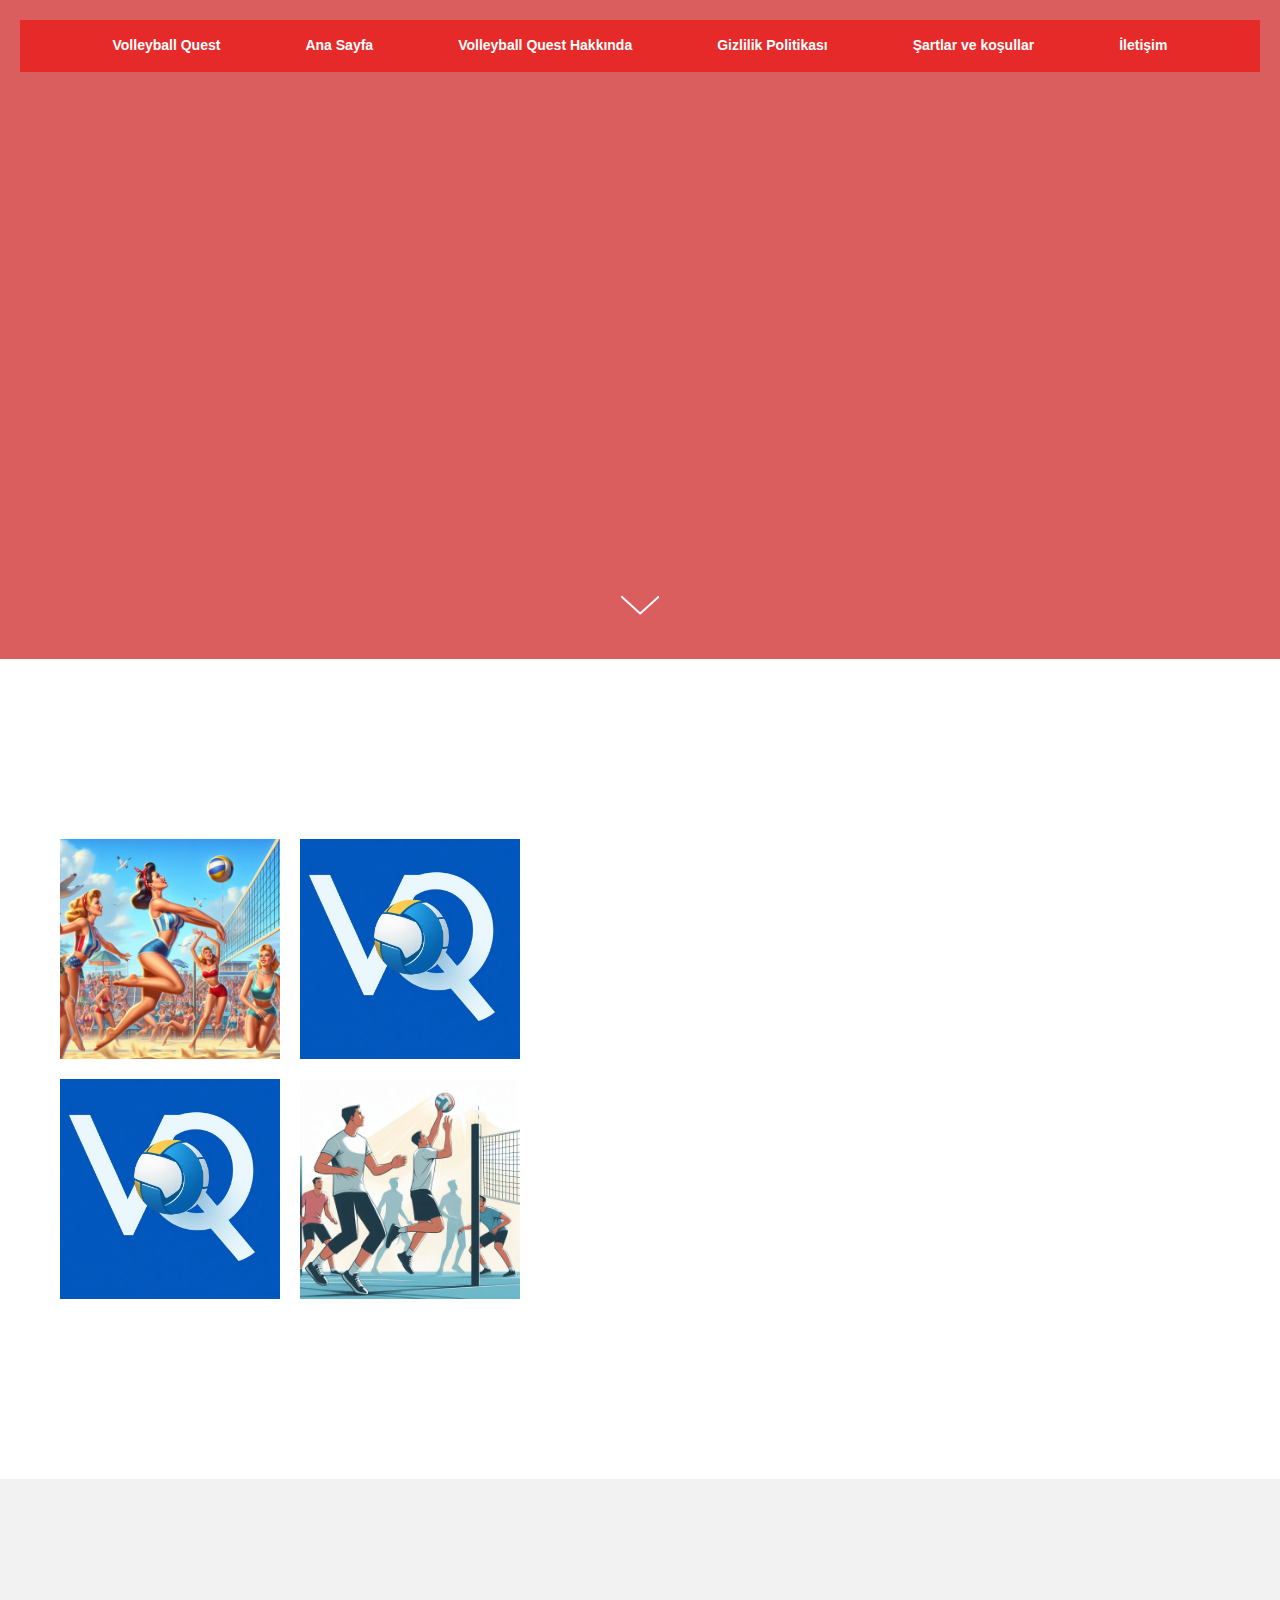
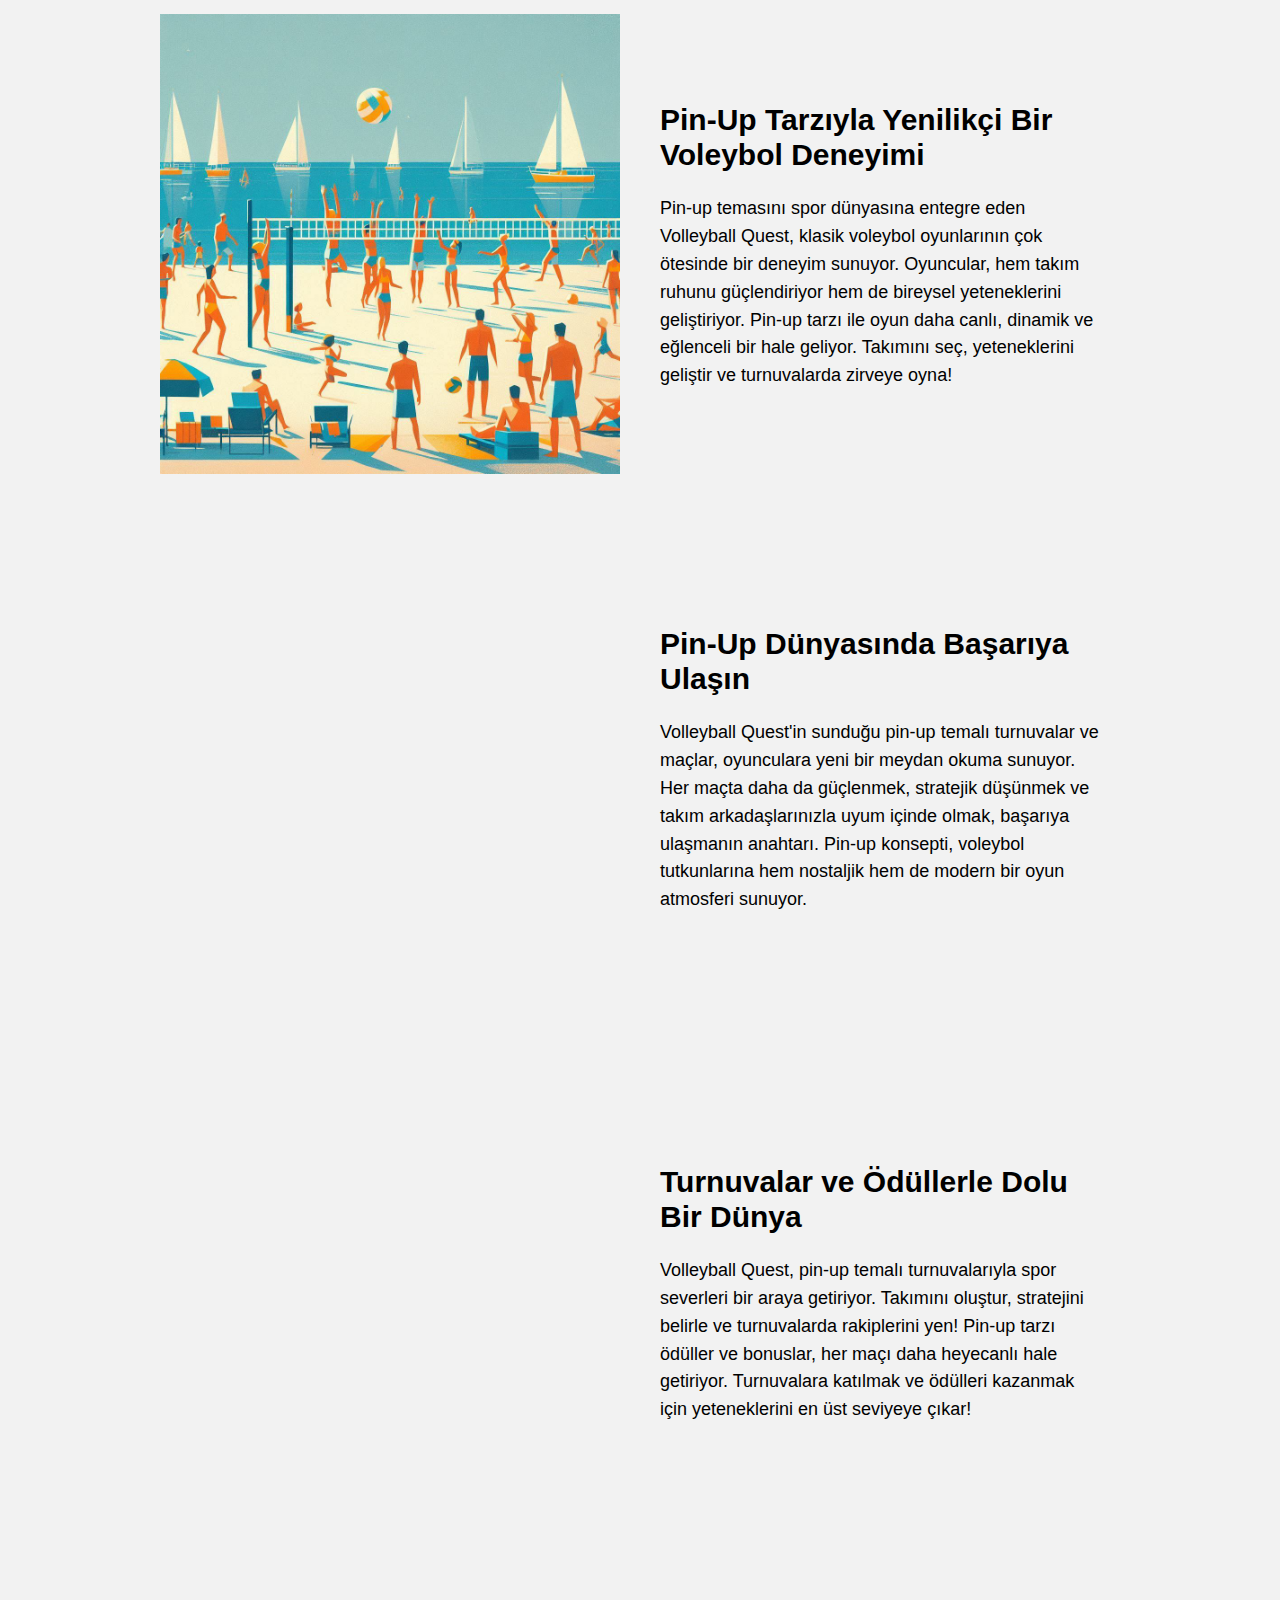
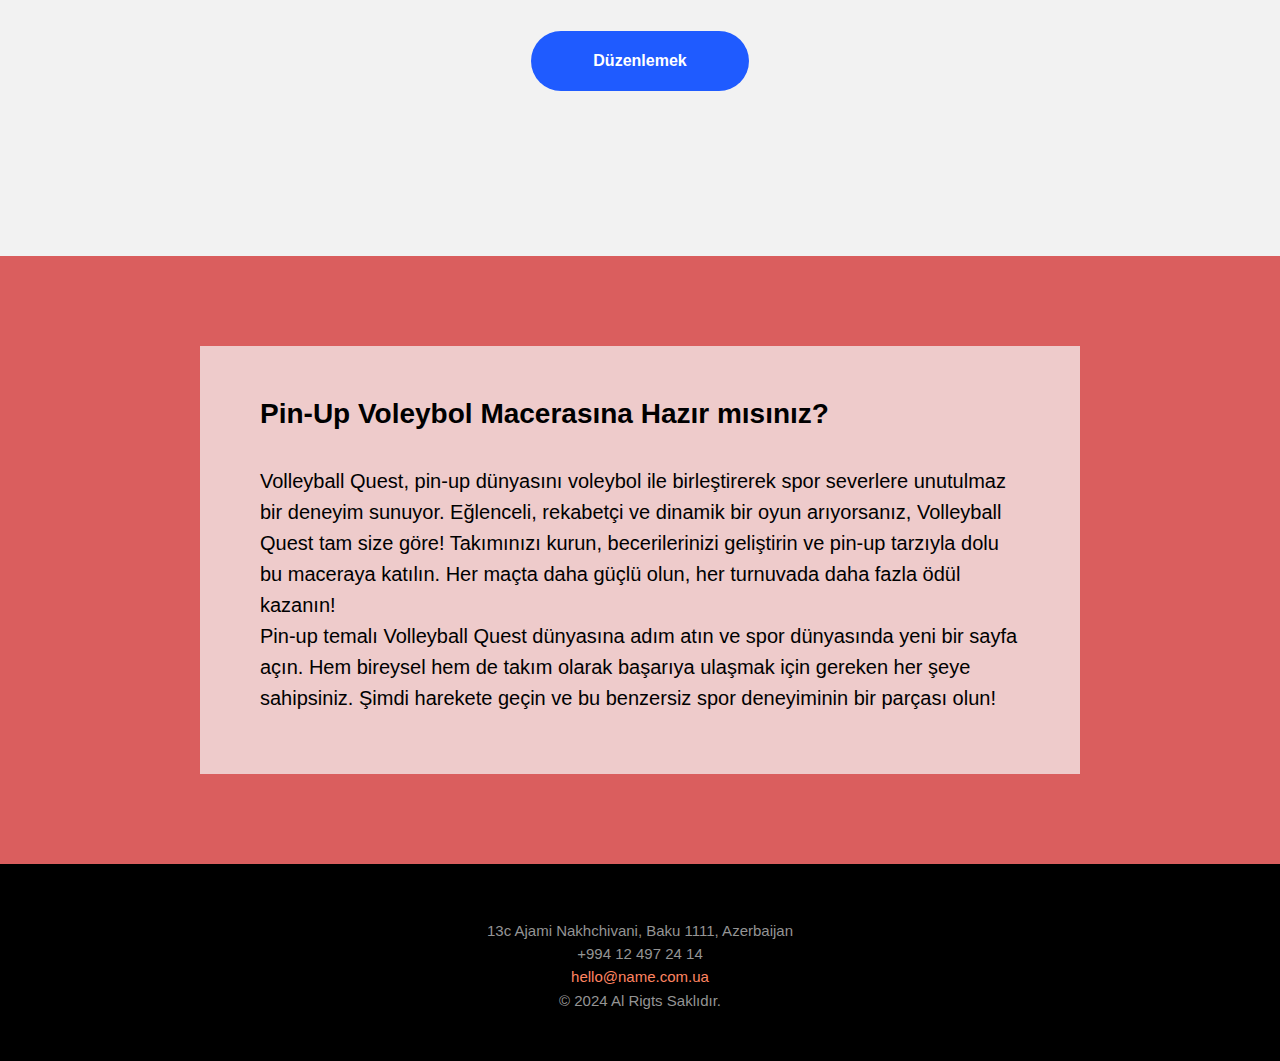
==== commit 7fa8f26f: "c" ====
--- a/index.html
+++ b/index.html
@@ -595,65 +595,65 @@
          data-record-type="486"> <!-- T486 -->
         <div class="t486" id="about">
             <div class="t-container">
-                <div class="t486__top t-col t-col_6 ">
-                    <div class="t486__textwrapper t-align_left">
-                        <div class="t486__content t-valign_middle">
-                            <div class="t486__box">
-                                <div class="t486__title t-title t-title_xs " field="title">Pin-Up ile Spor Heyecanını
-                                    Keşfet!
-                                </div>
-                                <div class="t486__descr t-descr t-descr_md " field="descr">Volleyball Quest, spor
-                                    severlere sunduğu heyecan verici deneyim ile tüm dikkatleri üzerine çekiyor. Pin-up
-                                    temasını spor dünyasıyla buluşturan bu benzersiz oyun, oyunculara hem eğlenceli hem
-                                    de zorlu bir macera sunuyor. Hem amatörler hem de profesyoneller için uygun olan
-                                    Volleyball Quest, rekabetçi yapısı ile spor severleri kendine çekiyor.
-                                </div>
-                            </div>
-                        </div>
-                    </div>
-                </div>
-<!--                <div class="t-col t-col_5 ">-->
-<!--                    <div class="t486__imgcontainer">-->
-<!--                        <div class="t486__row">-->
-<!--                            <div class="t486__imgwrapper" itemscope itemtype="http://schema.org/ImageObject">-->
-<!--                                <meta itemprop="image"-->
-<!--                                      content="images/tild3562-6564-4461-b937-623863656135__designer_3.jpeg">-->
-<!--                                <div class="t486__blockimg t-bgimg"-->
-<!--                                     data-original="images/tild3562-6564-4461-b937-623863656135__designer_3.jpeg"-->
-<!--                                     bgimgfield="img"-->
-<!--                                     style="background-image:url('images/tild3562-6564-4461-b937-623863656135__-__resizeb__20x__designer_3.jpeg');"></div>-->
-<!--                                <div class="t486__separator"></div>-->
-<!--                            </div>-->
-<!--                            <div class="t486__imgwrapper" itemscope itemtype="http://schema.org/ImageObject">-->
-<!--                                <meta itemprop="image" content="images/tild3735-6261-4730-b963-303435666365___18.png">-->
-<!--                                <div class="t486__blockimg t-bgimg"-->
-<!--                                     data-original="images/tild3735-6261-4730-b963-303435666365___18.png"-->
-<!--                                     bgimgfield="img2"-->
-<!--                                     style="background-image:url('images/tild3735-6261-4730-b963-303435666365__-__resizeb__20x___18.png');"></div>-->
-<!--                                <div class="t486__separator"></div>-->
-<!--                            </div>-->
-<!--                        </div>-->
-<!--                        <div class="t486__row t486__row_last">-->
-<!--                            <div class="t486__imgwrapper" itemscope itemtype="http://schema.org/ImageObject">-->
-<!--                                <meta itemprop="image" content="images/tild3630-3734-4461-a165-646566393966___18.png">-->
-<!--                                <div class="t486__blockimg t-bgimg"-->
-<!--                                     data-original="images/tild3630-3734-4461-a165-646566393966___18.png"-->
-<!--                                     bgimgfield="img3"-->
-<!--                                     style="background-image:url('images/tild3630-3734-4461-a165-646566393966__-__resizeb__20x___18.png');"></div>-->
-<!--                                <div class="t486__separator"></div>-->
-<!--                            </div>-->
-<!--                            <div class="t486__imgwrapper" itemscope itemtype="http://schema.org/ImageObject">-->
-<!--                                <meta itemprop="image"-->
-<!--                                      content="images/tild3437-6230-4334-b730-333830623136__designer_4.jpeg">-->
-<!--                                <div class="t486__blockimg t-bgimg"-->
-<!--                                     data-original="images/tild3437-6230-4334-b730-333830623136__designer_4.jpeg"-->
-<!--                                     bgimgfield="img4"-->
-<!--                                     style="background-image:url('images/tild3437-6230-4334-b730-333830623136__-__resizeb__20x__designer_4.jpeg');"></div>-->
-<!--                                <div class="t486__separator"></div>-->
+<!--                <div class="t486__top t-col t-col_6 ">-->
+<!--                    <div class="t486__textwrapper t-align_left">-->
+<!--                        <div class="t486__content t-valign_middle">-->
+<!--                            <div class="t486__box">-->
+<!--                                <div class="t486__title t-title t-title_xs " field="title">Pin-Up ile Spor Heyecanını-->
+<!--                                    Keşfet!-->
+<!--                                </div>-->
+<!--                                <div class="t486__descr t-descr t-descr_md " field="descr">Volleyball Quest, spor-->
+<!--                                    severlere sunduğu heyecan verici deneyim ile tüm dikkatleri üzerine çekiyor. Pin-up-->
+<!--                                    temasını spor dünyasıyla buluşturan bu benzersiz oyun, oyunculara hem eğlenceli hem-->
+<!--                                    de zorlu bir macera sunuyor. Hem amatörler hem de profesyoneller için uygun olan-->
+<!--                                    Volleyball Quest, rekabetçi yapısı ile spor severleri kendine çekiyor.-->
+<!--                                </div>-->
 <!--                            </div>-->
 <!--                        </div>-->
 <!--                    </div>-->
 <!--                </div>-->
+                <div class="t-col t-col_5 ">
+                    <div class="t486__imgcontainer">
+                        <div class="t486__row">
+                            <div class="t486__imgwrapper" itemscope itemtype="http://schema.org/ImageObject">
+                                <meta itemprop="image"
+                                      content="images/tild3562-6564-4461-b937-623863656135__designer_3.jpeg">
+                                <div class="t486__blockimg t-bgimg"
+                                     data-original="images/tild3562-6564-4461-b937-623863656135__designer_3.jpeg"
+                                     bgimgfield="img"
+                                     style="background-image:url('images/tild3562-6564-4461-b937-623863656135__-__resizeb__20x__designer_3.jpeg');"></div>
+                                <div class="t486__separator"></div>
+                            </div>
+                            <div class="t486__imgwrapper" itemscope itemtype="http://schema.org/ImageObject">
+                                <meta itemprop="image" content="images/tild3735-6261-4730-b963-303435666365___18.png">
+                                <div class="t486__blockimg t-bgimg"
+                                     data-original="images/tild3735-6261-4730-b963-303435666365___18.png"
+                                     bgimgfield="img2"
+                                     style="background-image:url('images/tild3735-6261-4730-b963-303435666365__-__resizeb__20x___18.png');"></div>
+                                <div class="t486__separator"></div>
+                            </div>
+                        </div>
+                        <div class="t486__row t486__row_last">
+                            <div class="t486__imgwrapper" itemscope itemtype="http://schema.org/ImageObject">
+                                <meta itemprop="image" content="images/tild3630-3734-4461-a165-646566393966___18.png">
+                                <div class="t486__blockimg t-bgimg"
+                                     data-original="images/tild3630-3734-4461-a165-646566393966___18.png"
+                                     bgimgfield="img3"
+                                     style="background-image:url('images/tild3630-3734-4461-a165-646566393966__-__resizeb__20x___18.png');"></div>
+                                <div class="t486__separator"></div>
+                            </div>
+                            <div class="t486__imgwrapper" itemscope itemtype="http://schema.org/ImageObject">
+                                <meta itemprop="image"
+                                      content="images/tild3437-6230-4334-b730-333830623136__designer_4.jpeg">
+                                <div class="t486__blockimg t-bgimg"
+                                     data-original="images/tild3437-6230-4334-b730-333830623136__designer_4.jpeg"
+                                     bgimgfield="img4"
+                                     style="background-image:url('images/tild3437-6230-4334-b730-333830623136__-__resizeb__20x__designer_4.jpeg');"></div>
+                                <div class="t486__separator"></div>
+                            </div>
+                        </div>
+                    </div>
+                </div>
             </div>
         </div>
         <script>t_onReady(function () {
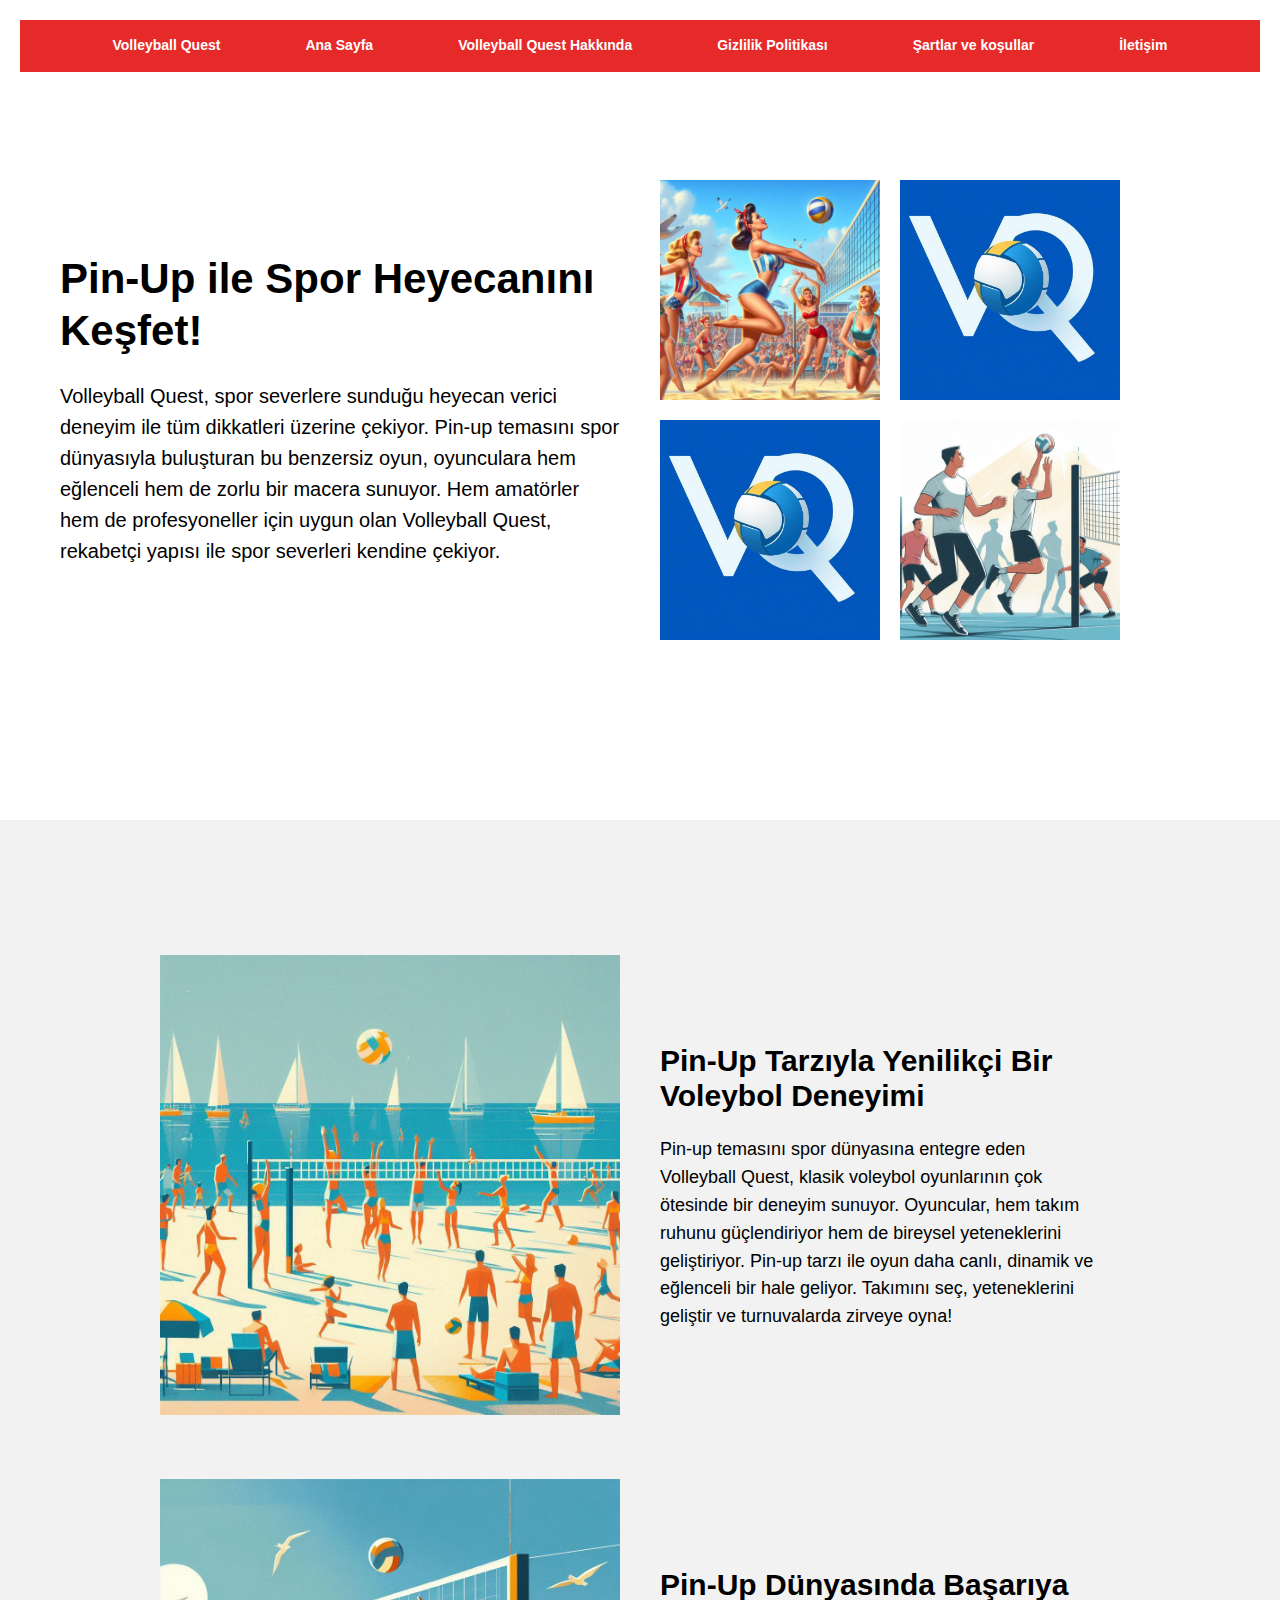
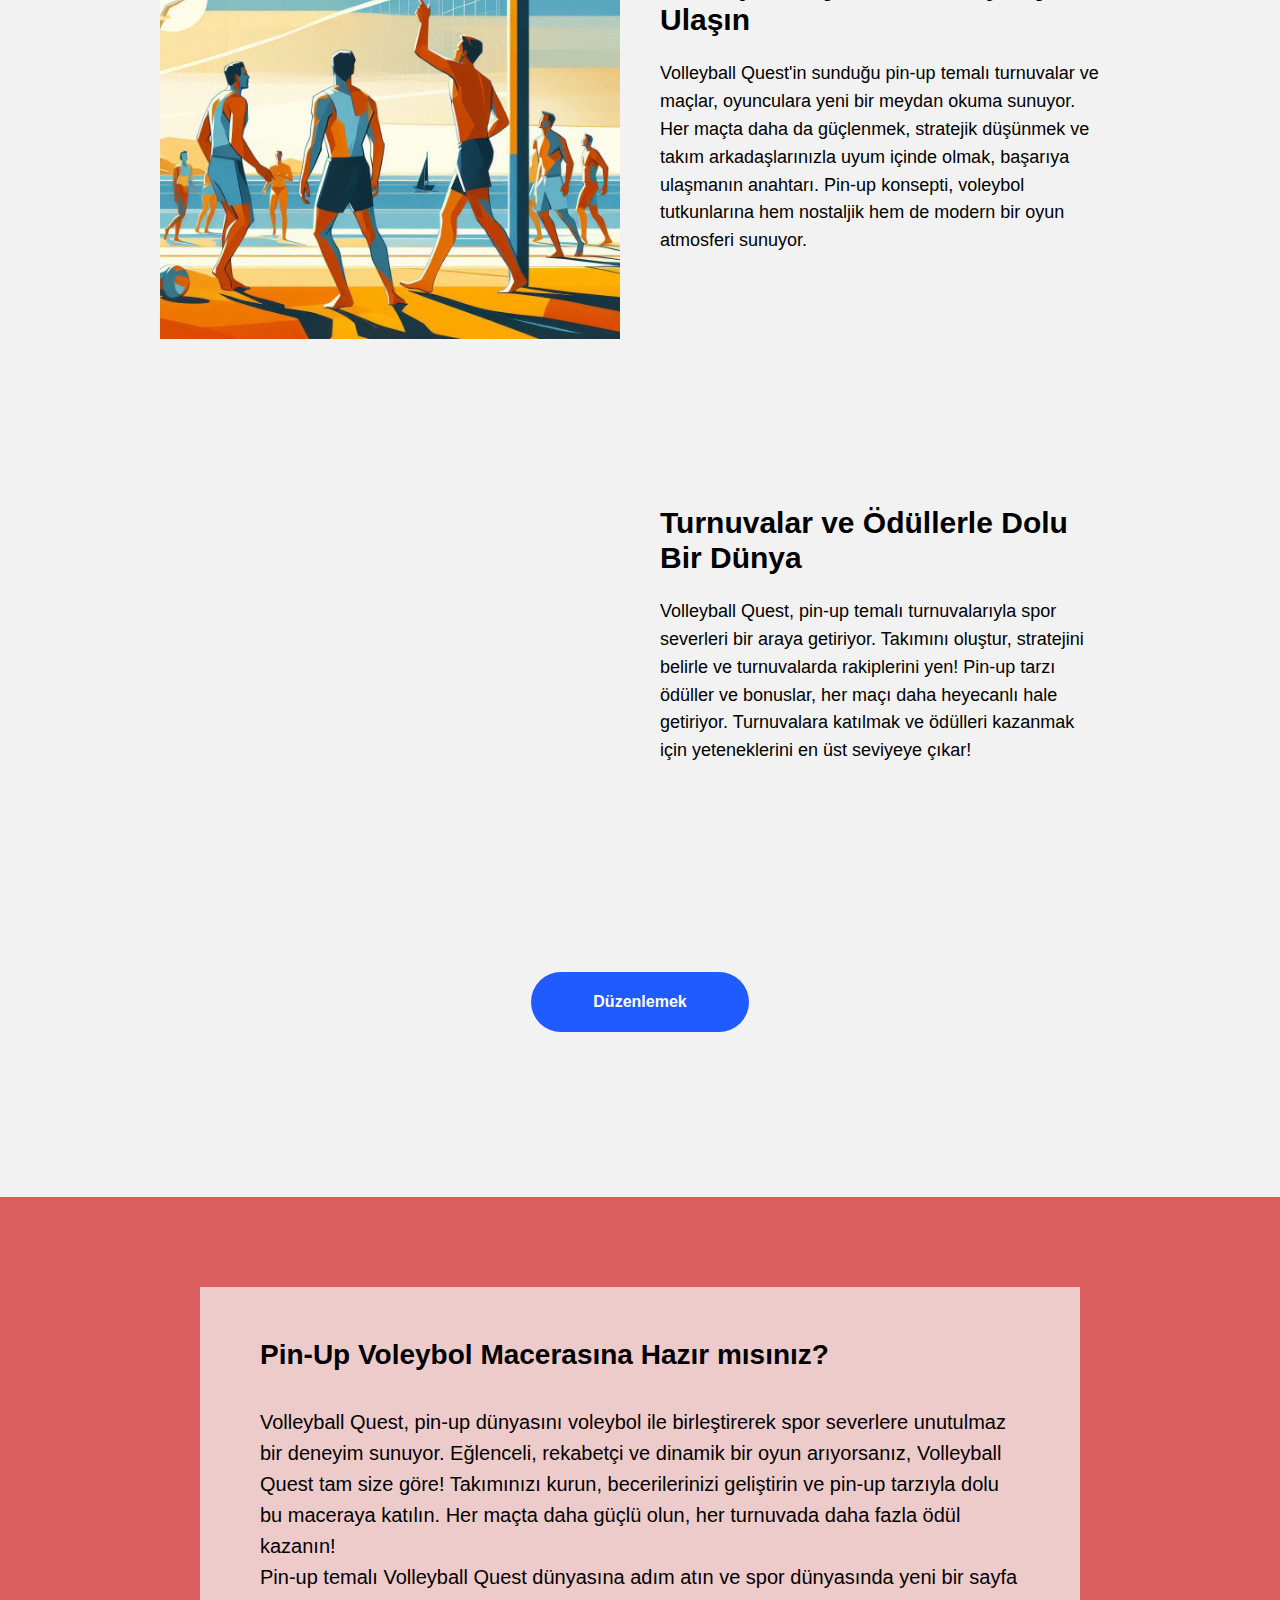
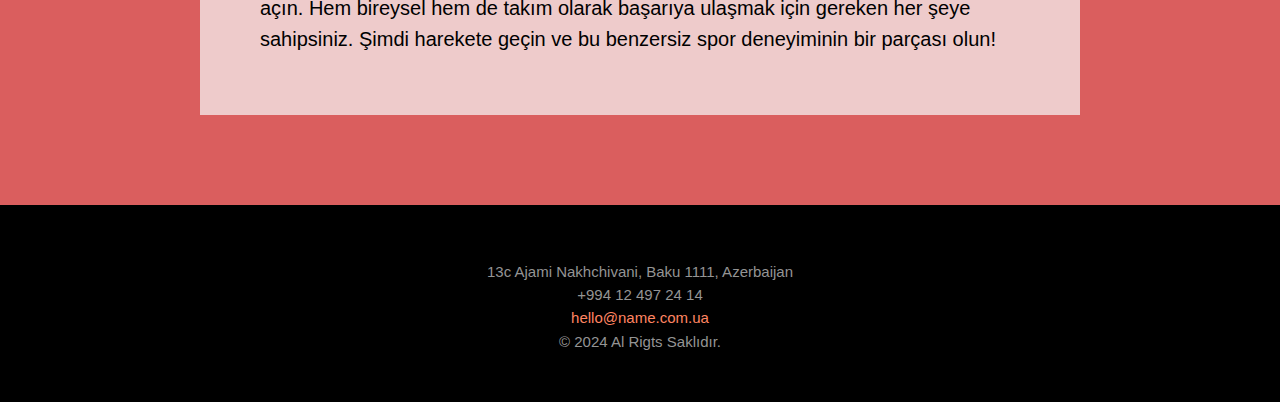
==== commit 9af171d2: "c" ====
--- a/index.html
+++ b/index.html
@@ -533,85 +533,85 @@
           color: #ffffff;
         }</style>
     </div>
-    <div id="rec812146345" class="r t-rec" style="background-color:#da5e5e; " data-animationappear="off"
-         data-record-type="205" data-bg-color="#da5e5e"> <!-- cover -->
-        <div class="t-cover" id="recorddiv812146345" bgimgfield="img" style="height:30vh;background-color: #da5e5e;">
-            <div class="t-cover__carrier" id="coverCarry812146345" data-content-cover-id="812146345"
-                 data-content-cover-bg="" data-display-changed="true" data-content-cover-height="30vh"
-                 data-content-cover-parallax="" data-content-use-image-for-mobile-cover=""
-                 style="height:30vh;background-attachment:scroll; " itemscope itemtype="http://schema.org/ImageObject">
-                <meta itemprop="image" content="">
-            </div>
-            <div class="t-cover__filter" style="height:30vh;background-color: unset;opacity: 0.4;"></div>
-            <div class="t-container">
-                <div class="t-width t-width_10" style="margin:0 auto;">
-                    <div class="t-cover__wrapper t-valign_middle" style="height:30vh; position: relative;z-index:1;">
-                        <div class="t182">
-                            <div data-hook-content="covercontent">
-                                <div class="t182__wrapper">
-                                    <div class="t182__title t-title t-title_xl t-animate" data-animate-style="fadeinup"
-                                         data-animate-group="yes" field="title">Volleyball Quest - En İyi <br/>Pin-Up
-                                        Deneyimi
-                                    </div>
-                                    <div class="t182__descr t-descr t-descr_lg t-animate" data-animate-style="fadeinup"
-                                         data-animate-group="yes" field="descr">Pin-up tarzında yeni bir spor macerasına
-                                        adım at! Volleyball Quest ile eğlenceli, heyecan verici ve rekabet dolu bir
-                                        deneyim seni bekliyor. Takımını kur, becerilerini geliştir ve zirveye tırman!
-                                    </div>
-                                    <div class="t182__buttons">
-                                        <div class="t-btnwrapper t182__btnwrapper t-animate"
-                                             data-animate-style="fadeinup" data-animate-group="yes"><a href="#contact" target=""
-                                                                                                       class="t182__btn t-btn t-btn_md "
-                                                                                                       style="color:#ffffff;background-color:#f5914f;border-radius:3px; -moz-border-radius:3px; -webkit-border-radius:3px;text-transform:uppercase;box-shadow:0px 0px 20px rgba(0,0,0,0.3);"
-                                                                                                       data-buttonfieldset="button">
-                                            <table role="presentation" style="width:100%; height:100%;">
-                                                <tr>
-                                                    <td data-field="buttontitle">Düzenlemek</td>
-                                                </tr>
-                                            </table>
-                                        </a></div>
-                                    </div>
-                                </div>
-                            </div>
-                        </div>
-                    </div>
-                </div>
-            </div> <!-- arrow -->
-            <div class="t-cover__arrow">
-                <div class="t-cover__arrow-wrapper t-cover__arrow-wrapper_animated">
-                    <div class="t-cover__arrow_mobile">
-                        <svg role="presentation" class="t-cover__arrow-svg" style="fill:#ffffff;" x="0px" y="0px"
-                             width="38.417px" height="18.592px" viewBox="0 0 38.417 18.592"
-                             style="enable-background:new 0 0 38.417 18.592;">
-                            <g>
-                                <path d="M19.208,18.592c-0.241,0-0.483-0.087-0.673-0.261L0.327,1.74c-0.408-0.372-0.438-1.004-0.066-1.413c0.372-0.409,1.004-0.439,1.413-0.066L19.208,16.24L36.743,0.261c0.411-0.372,1.042-0.342,1.413,0.066c0.372,0.408,0.343,1.041-0.065,1.413L19.881,18.332C19.691,18.505,19.449,18.592,19.208,18.592z"/>
-                            </g>
-                        </svg>
-                    </div>
-                </div>
-            </div> <!-- arrow --> </div>
-    </div>
-    <div id="rec812146346" class="r t-rec t-rec_pt_180 t-rec_pb_180" style="padding-top:180px;padding-bottom:180px;width:100%;"
-         data-record-type="486"> <!-- T486 -->
-        <div class="t486" id="about">
-            <div class="t-container">
-<!--                <div class="t486__top t-col t-col_6 ">-->
-<!--                    <div class="t486__textwrapper t-align_left">-->
-<!--                        <div class="t486__content t-valign_middle">-->
-<!--                            <div class="t486__box">-->
-<!--                                <div class="t486__title t-title t-title_xs " field="title">Pin-Up ile Spor Heyecanını-->
-<!--                                    Keşfet!-->
-<!--                                </div>-->
-<!--                                <div class="t486__descr t-descr t-descr_md " field="descr">Volleyball Quest, spor-->
-<!--                                    severlere sunduğu heyecan verici deneyim ile tüm dikkatleri üzerine çekiyor. Pin-up-->
-<!--                                    temasını spor dünyasıyla buluşturan bu benzersiz oyun, oyunculara hem eğlenceli hem-->
-<!--                                    de zorlu bir macera sunuyor. Hem amatörler hem de profesyoneller için uygun olan-->
-<!--                                    Volleyball Quest, rekabetçi yapısı ile spor severleri kendine çekiyor.-->
+<!--    <div id="rec812146345" class="r t-rec" style="background-color:#da5e5e; " data-animationappear="off"-->
+<!--         data-record-type="205" data-bg-color="#da5e5e"> &lt;!&ndash; cover &ndash;&gt;-->
+<!--        <div class="t-cover" id="recorddiv812146345" bgimgfield="img" style="height:30vh;background-color: #da5e5e;">-->
+<!--            <div class="t-cover__carrier" id="coverCarry812146345" data-content-cover-id="812146345"-->
+<!--                 data-content-cover-bg="" data-display-changed="true" data-content-cover-height="30vh"-->
+<!--                 data-content-cover-parallax="" data-content-use-image-for-mobile-cover=""-->
+<!--                 style="height:30vh;background-attachment:scroll; " itemscope itemtype="http://schema.org/ImageObject">-->
+<!--                <meta itemprop="image" content="">-->
+<!--            </div>-->
+<!--            <div class="t-cover__filter" style="height:30vh;background-color: unset;opacity: 0.4;"></div>-->
+<!--            <div class="t-container">-->
+<!--                <div class="t-width t-width_10" style="margin:0 auto;">-->
+<!--                    <div class="t-cover__wrapper t-valign_middle" style="height:30vh; position: relative;z-index:1;">-->
+<!--                        <div class="t182">-->
+<!--                            <div data-hook-content="covercontent">-->
+<!--                                <div class="t182__wrapper">-->
+<!--                                    <div class="t182__title t-title t-title_xl t-animate" data-animate-style="fadeinup"-->
+<!--                                         data-animate-group="yes" field="title">Volleyball Quest - En İyi <br/>Pin-Up-->
+<!--                                        Deneyimi-->
+<!--                                    </div>-->
+<!--                                    <div class="t182__descr t-descr t-descr_lg t-animate" data-animate-style="fadeinup"-->
+<!--                                         data-animate-group="yes" field="descr">Pin-up tarzında yeni bir spor macerasına-->
+<!--                                        adım at! Volleyball Quest ile eğlenceli, heyecan verici ve rekabet dolu bir-->
+<!--                                        deneyim seni bekliyor. Takımını kur, becerilerini geliştir ve zirveye tırman!-->
+<!--                                    </div>-->
+<!--                                    <div class="t182__buttons">-->
+<!--                                        <div class="t-btnwrapper t182__btnwrapper t-animate"-->
+<!--                                             data-animate-style="fadeinup" data-animate-group="yes"><a href="#contact" target=""-->
+<!--                                                                                                       class="t182__btn t-btn t-btn_md "-->
+<!--                                                                                                       style="color:#ffffff;background-color:#f5914f;border-radius:3px; -moz-border-radius:3px; -webkit-border-radius:3px;text-transform:uppercase;box-shadow:0px 0px 20px rgba(0,0,0,0.3);"-->
+<!--                                                                                                       data-buttonfieldset="button">-->
+<!--                                            <table role="presentation" style="width:100%; height:100%;">-->
+<!--                                                <tr>-->
+<!--                                                    <td data-field="buttontitle">Düzenlemek</td>-->
+<!--                                                </tr>-->
+<!--                                            </table>-->
+<!--                                        </a></div>-->
+<!--                                    </div>-->
 <!--                                </div>-->
 <!--                            </div>-->
 <!--                        </div>-->
 <!--                    </div>-->
 <!--                </div>-->
+<!--            </div> &lt;!&ndash; arrow &ndash;&gt;-->
+<!--            <div class="t-cover__arrow">-->
+<!--                <div class="t-cover__arrow-wrapper t-cover__arrow-wrapper_animated">-->
+<!--                    <div class="t-cover__arrow_mobile">-->
+<!--                        <svg role="presentation" class="t-cover__arrow-svg" style="fill:#ffffff;" x="0px" y="0px"-->
+<!--                             width="38.417px" height="18.592px" viewBox="0 0 38.417 18.592"-->
+<!--                             style="enable-background:new 0 0 38.417 18.592;">-->
+<!--                            <g>-->
+<!--                                <path d="M19.208,18.592c-0.241,0-0.483-0.087-0.673-0.261L0.327,1.74c-0.408-0.372-0.438-1.004-0.066-1.413c0.372-0.409,1.004-0.439,1.413-0.066L19.208,16.24L36.743,0.261c0.411-0.372,1.042-0.342,1.413,0.066c0.372,0.408,0.343,1.041-0.065,1.413L19.881,18.332C19.691,18.505,19.449,18.592,19.208,18.592z"/>-->
+<!--                            </g>-->
+<!--                        </svg>-->
+<!--                    </div>-->
+<!--                </div>-->
+<!--            </div> &lt;!&ndash; arrow &ndash;&gt; </div>-->
+<!--    </div>-->
+    <div id="rec812146346" class="r t-rec t-rec_pt_180 t-rec_pb_180" style="padding-top:180px;padding-bottom:180px;width:100%;"
+         data-record-type="486"> <!-- T486 -->
+        <div class="t486" id="about">
+            <div class="t-container">
+                <div class="t486__top t-col t-col_6 ">
+                    <div class="t486__textwrapper t-align_left">
+                        <div class="t486__content t-valign_middle">
+                            <div class="t486__box">
+                                <div class="t486__title t-title t-title_xs " field="title">Pin-Up ile Spor Heyecanını
+                                    Keşfet!
+                                </div>
+                                <div class="t486__descr t-descr t-descr_md " field="descr">Volleyball Quest, spor
+                                    severlere sunduğu heyecan verici deneyim ile tüm dikkatleri üzerine çekiyor. Pin-up
+                                    temasını spor dünyasıyla buluşturan bu benzersiz oyun, oyunculara hem eğlenceli hem
+                                    de zorlu bir macera sunuyor. Hem amatörler hem de profesyoneller için uygun olan
+                                    Volleyball Quest, rekabetçi yapısı ile spor severleri kendine çekiyor.
+                                </div>
+                            </div>
+                        </div>
+                    </div>
+                </div>
                 <div class="t-col t-col_5 ">
                     <div class="t486__imgcontainer">
                         <div class="t486__row">
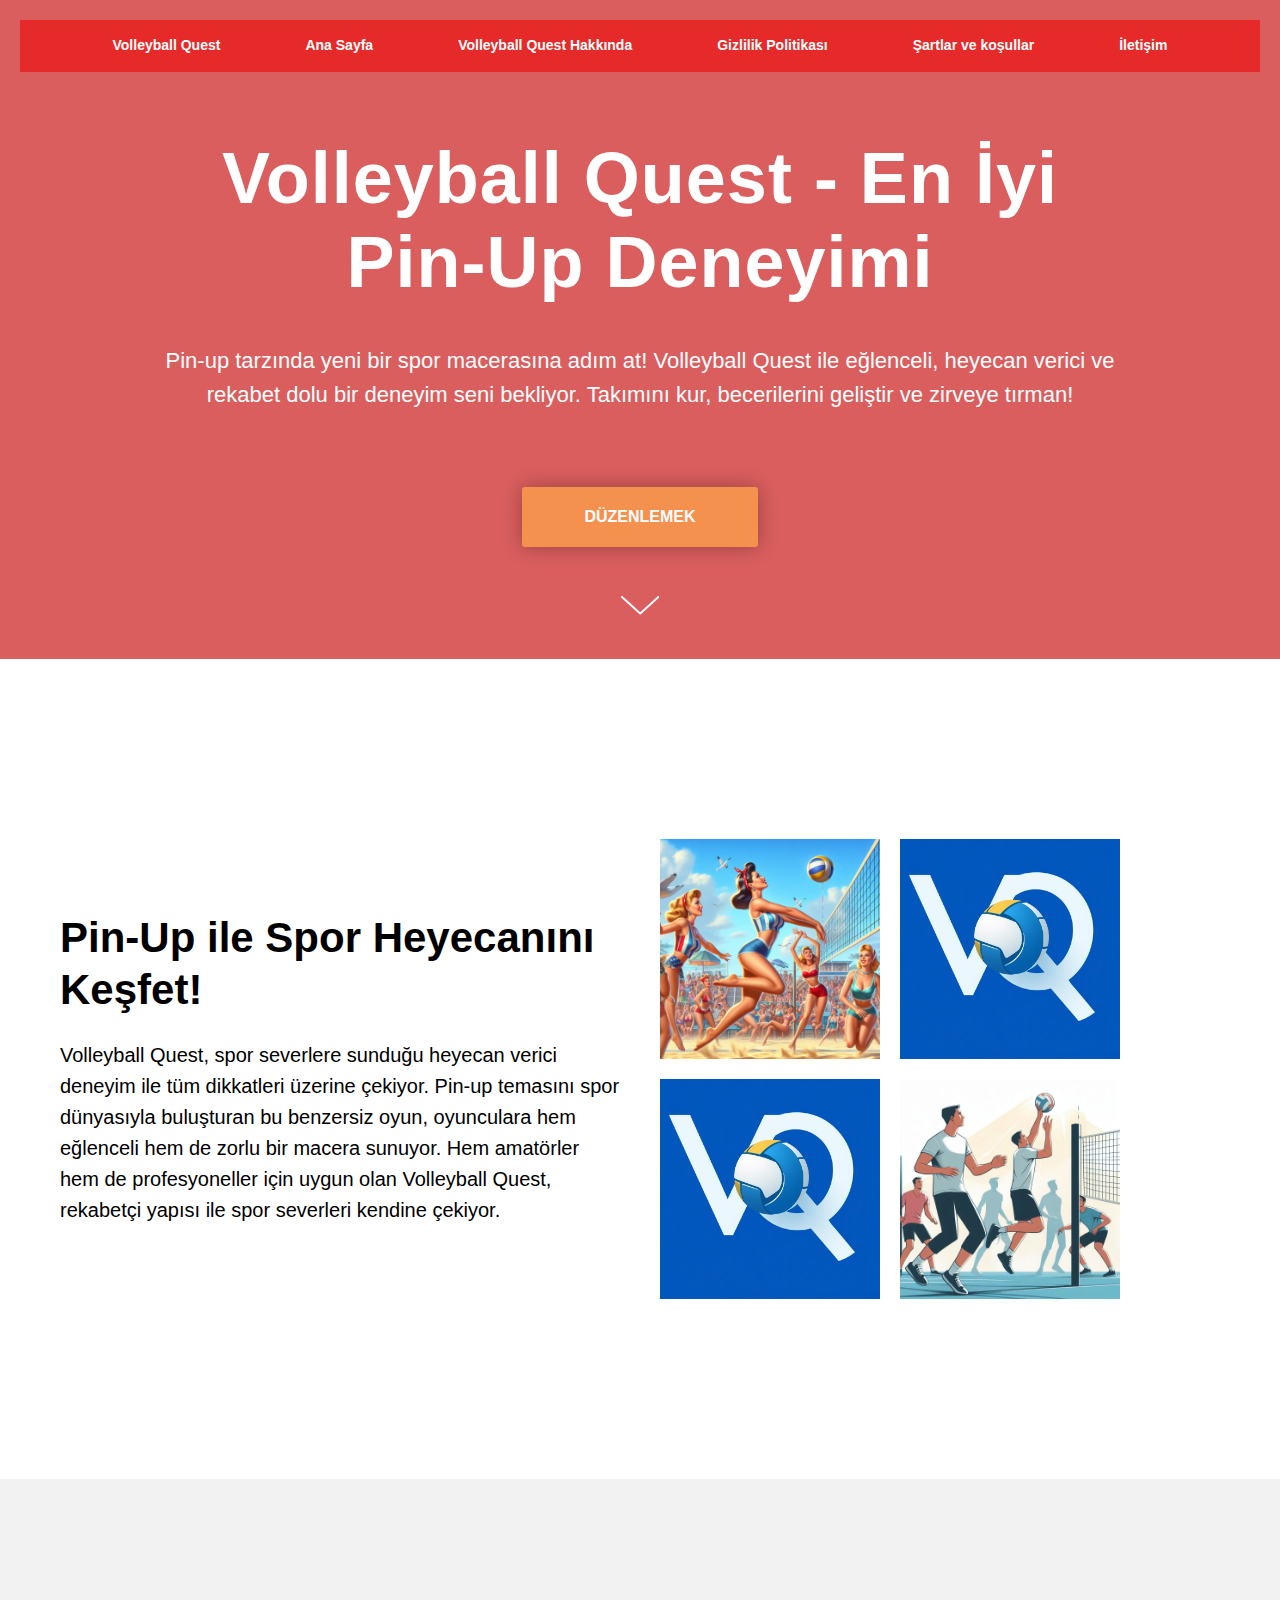
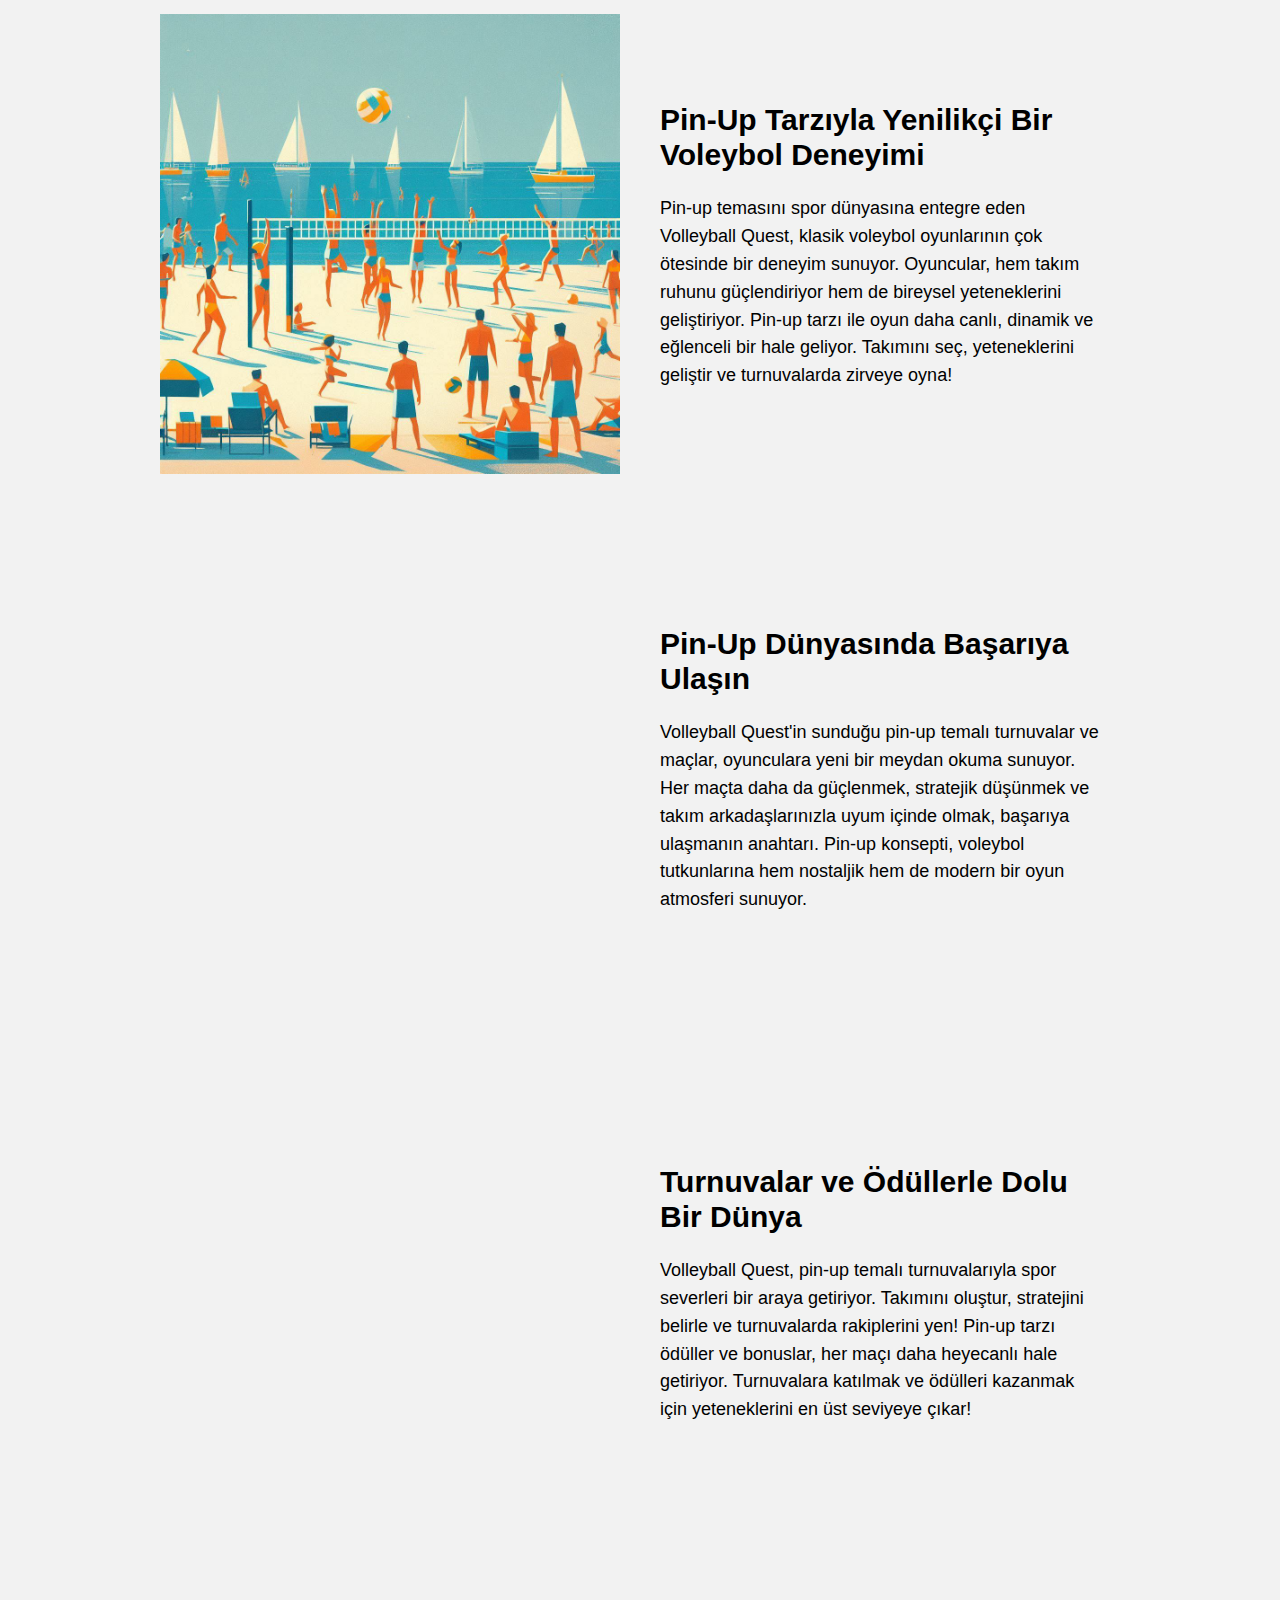
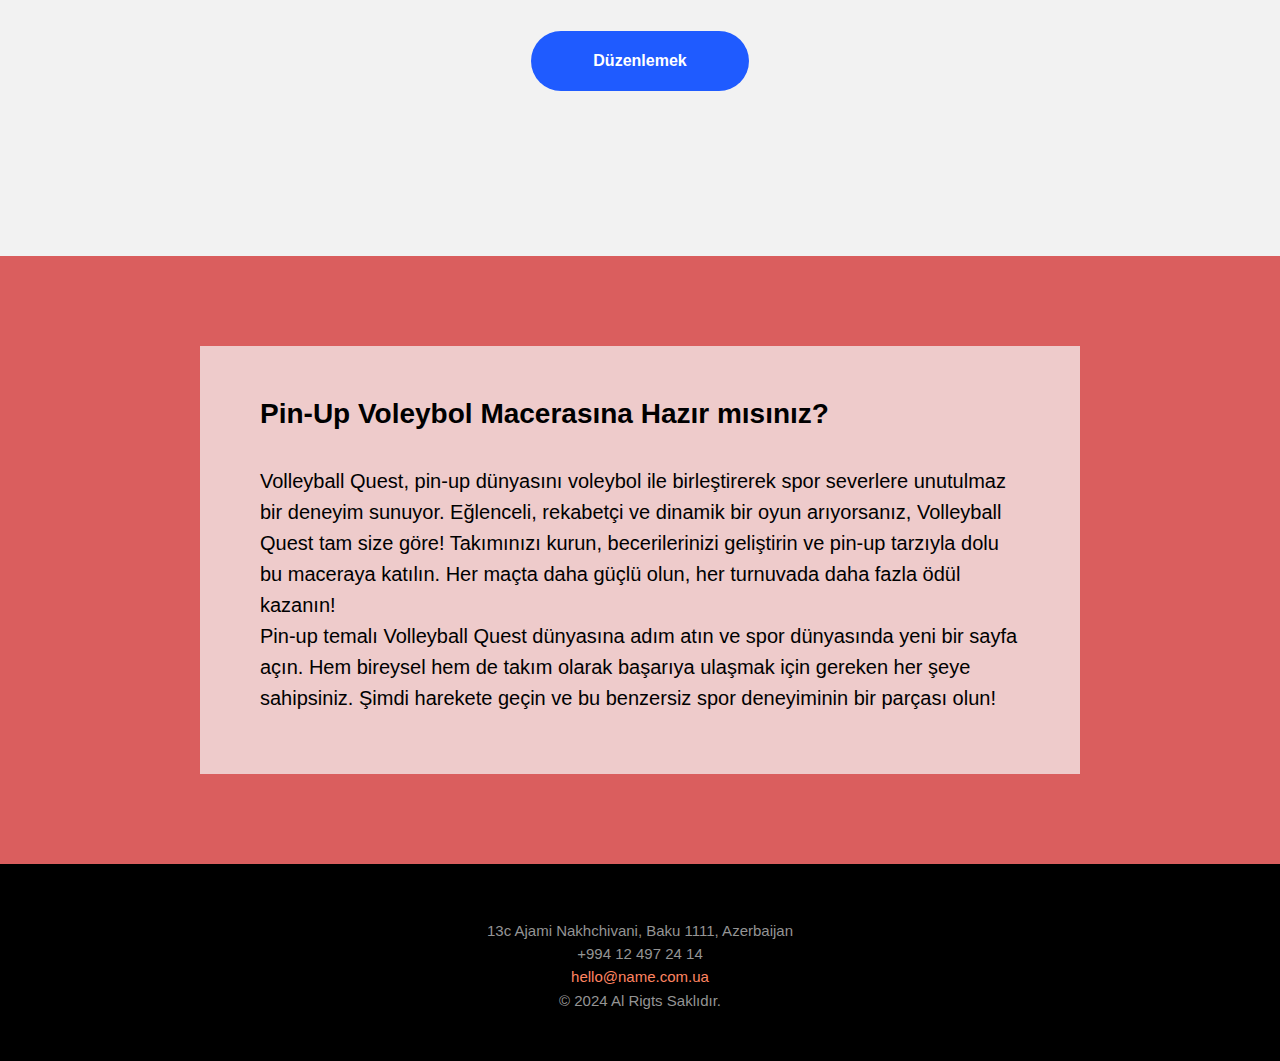
==== commit 2743e272: "c" ====
--- a/index.html
+++ b/index.html
@@ -533,64 +533,64 @@
           color: #ffffff;
         }</style>
     </div>
-<!--    <div id="rec812146345" class="r t-rec" style="background-color:#da5e5e; " data-animationappear="off"-->
-<!--         data-record-type="205" data-bg-color="#da5e5e"> &lt;!&ndash; cover &ndash;&gt;-->
-<!--        <div class="t-cover" id="recorddiv812146345" bgimgfield="img" style="height:30vh;background-color: #da5e5e;">-->
-<!--            <div class="t-cover__carrier" id="coverCarry812146345" data-content-cover-id="812146345"-->
-<!--                 data-content-cover-bg="" data-display-changed="true" data-content-cover-height="30vh"-->
-<!--                 data-content-cover-parallax="" data-content-use-image-for-mobile-cover=""-->
-<!--                 style="height:30vh;background-attachment:scroll; " itemscope itemtype="http://schema.org/ImageObject">-->
-<!--                <meta itemprop="image" content="">-->
-<!--            </div>-->
-<!--            <div class="t-cover__filter" style="height:30vh;background-color: unset;opacity: 0.4;"></div>-->
-<!--            <div class="t-container">-->
-<!--                <div class="t-width t-width_10" style="margin:0 auto;">-->
-<!--                    <div class="t-cover__wrapper t-valign_middle" style="height:30vh; position: relative;z-index:1;">-->
-<!--                        <div class="t182">-->
-<!--                            <div data-hook-content="covercontent">-->
-<!--                                <div class="t182__wrapper">-->
-<!--                                    <div class="t182__title t-title t-title_xl t-animate" data-animate-style="fadeinup"-->
-<!--                                         data-animate-group="yes" field="title">Volleyball Quest - En İyi <br/>Pin-Up-->
-<!--                                        Deneyimi-->
-<!--                                    </div>-->
-<!--                                    <div class="t182__descr t-descr t-descr_lg t-animate" data-animate-style="fadeinup"-->
-<!--                                         data-animate-group="yes" field="descr">Pin-up tarzında yeni bir spor macerasına-->
-<!--                                        adım at! Volleyball Quest ile eğlenceli, heyecan verici ve rekabet dolu bir-->
-<!--                                        deneyim seni bekliyor. Takımını kur, becerilerini geliştir ve zirveye tırman!-->
-<!--                                    </div>-->
-<!--                                    <div class="t182__buttons">-->
-<!--                                        <div class="t-btnwrapper t182__btnwrapper t-animate"-->
-<!--                                             data-animate-style="fadeinup" data-animate-group="yes"><a href="#contact" target=""-->
-<!--                                                                                                       class="t182__btn t-btn t-btn_md "-->
-<!--                                                                                                       style="color:#ffffff;background-color:#f5914f;border-radius:3px; -moz-border-radius:3px; -webkit-border-radius:3px;text-transform:uppercase;box-shadow:0px 0px 20px rgba(0,0,0,0.3);"-->
-<!--                                                                                                       data-buttonfieldset="button">-->
-<!--                                            <table role="presentation" style="width:100%; height:100%;">-->
-<!--                                                <tr>-->
-<!--                                                    <td data-field="buttontitle">Düzenlemek</td>-->
-<!--                                                </tr>-->
-<!--                                            </table>-->
-<!--                                        </a></div>-->
-<!--                                    </div>-->
-<!--                                </div>-->
-<!--                            </div>-->
-<!--                        </div>-->
-<!--                    </div>-->
-<!--                </div>-->
-<!--            </div> &lt;!&ndash; arrow &ndash;&gt;-->
-<!--            <div class="t-cover__arrow">-->
-<!--                <div class="t-cover__arrow-wrapper t-cover__arrow-wrapper_animated">-->
-<!--                    <div class="t-cover__arrow_mobile">-->
-<!--                        <svg role="presentation" class="t-cover__arrow-svg" style="fill:#ffffff;" x="0px" y="0px"-->
-<!--                             width="38.417px" height="18.592px" viewBox="0 0 38.417 18.592"-->
-<!--                             style="enable-background:new 0 0 38.417 18.592;">-->
-<!--                            <g>-->
-<!--                                <path d="M19.208,18.592c-0.241,0-0.483-0.087-0.673-0.261L0.327,1.74c-0.408-0.372-0.438-1.004-0.066-1.413c0.372-0.409,1.004-0.439,1.413-0.066L19.208,16.24L36.743,0.261c0.411-0.372,1.042-0.342,1.413,0.066c0.372,0.408,0.343,1.041-0.065,1.413L19.881,18.332C19.691,18.505,19.449,18.592,19.208,18.592z"/>-->
-<!--                            </g>-->
-<!--                        </svg>-->
-<!--                    </div>-->
-<!--                </div>-->
-<!--            </div> &lt;!&ndash; arrow &ndash;&gt; </div>-->
-<!--    </div>-->
+    <div id="rec812146345" class="r t-rec" style="background-color:#da5e5e; " data-animationappear="off"
+         data-record-type="205" data-bg-color="#da5e5e"> <!-- cover -->
+        <div class="t-cover" id="recorddiv812146345" bgimgfield="img" style="height:500px;background-color: #da5e5e;">
+            <div class="t-cover__carrier" id="coverCarry812146345" data-content-cover-id="812146345"
+                 data-content-cover-bg="" data-display-changed="true" data-content-cover-height="30vh"
+                 data-content-cover-parallax="" data-content-use-image-for-mobile-cover=""
+                 style="height:500px;background-attachment:scroll; " itemscope itemtype="http://schema.org/ImageObject">
+                <meta itemprop="image" content="">
+            </div>
+            <div class="t-cover__filter" style="height:500px;background-color: unset;opacity: 0.4;"></div>
+            <div class="t-container">
+                <div class="t-width t-width_10" style="margin:0 auto;">
+                    <div class="t-cover__wrapper t-valign_middle" style="height:500px; position: relative;z-index:1;">
+                        <div class="t182">
+                            <div data-hook-content="covercontent">
+                                <div class="t182__wrapper">
+                                    <div class="t182__title t-title t-title_xl"
+                                         data-animate-group="yes" field="title">Volleyball Quest - En İyi <br/>Pin-Up
+                                        Deneyimi
+                                    </div>
+                                    <div class="t182__descr t-descr t-descr_lg"
+                                         data-animate-group="yes" field="descr">Pin-up tarzında yeni bir spor macerasına
+                                        adım at! Volleyball Quest ile eğlenceli, heyecan verici ve rekabet dolu bir
+                                        deneyim seni bekliyor. Takımını kur, becerilerini geliştir ve zirveye tırman!
+                                    </div>
+                                    <div class="t182__buttons">
+                                        <div class="t-btnwrapper t182__btnwrapper"
+                                             data-animate-group="yes"><a href="#contact" target=""
+                                                                                                       class="t182__btn t-btn t-btn_md "
+                                                                                                       style="color:#ffffff;background-color:#f5914f;border-radius:3px; -moz-border-radius:3px; -webkit-border-radius:3px;text-transform:uppercase;box-shadow:0px 0px 20px rgba(0,0,0,0.3);"
+                                                                                                       data-buttonfieldset="button">
+                                            <table role="presentation" style="width:100%; height:100%;">
+                                                <tr>
+                                                    <td data-field="buttontitle">Düzenlemek</td>
+                                                </tr>
+                                            </table>
+                                        </a></div>
+                                    </div>
+                                </div>
+                            </div>
+                        </div>
+                    </div>
+                </div>
+            </div> <!-- arrow -->
+            <div class="t-cover__arrow">
+                <div class="t-cover__arrow-wrapper t-cover__arrow-wrapper_animated">
+                    <div class="t-cover__arrow_mobile">
+                        <svg role="presentation" class="t-cover__arrow-svg" style="fill:#ffffff;" x="0px" y="0px"
+                             width="38.417px" height="18.592px" viewBox="0 0 38.417 18.592"
+                             style="enable-background:new 0 0 38.417 18.592;">
+                            <g>
+                                <path d="M19.208,18.592c-0.241,0-0.483-0.087-0.673-0.261L0.327,1.74c-0.408-0.372-0.438-1.004-0.066-1.413c0.372-0.409,1.004-0.439,1.413-0.066L19.208,16.24L36.743,0.261c0.411-0.372,1.042-0.342,1.413,0.066c0.372,0.408,0.343,1.041-0.065,1.413L19.881,18.332C19.691,18.505,19.449,18.592,19.208,18.592z"/>
+                            </g>
+                        </svg>
+                    </div>
+                </div>
+            </div> <!-- arrow --> </div>
+    </div>
     <div id="rec812146346" class="r t-rec t-rec_pt_180 t-rec_pb_180" style="padding-top:180px;padding-bottom:180px;width:100%;"
          data-record-type="486"> <!-- T486 -->
         <div class="t486" id="about">
